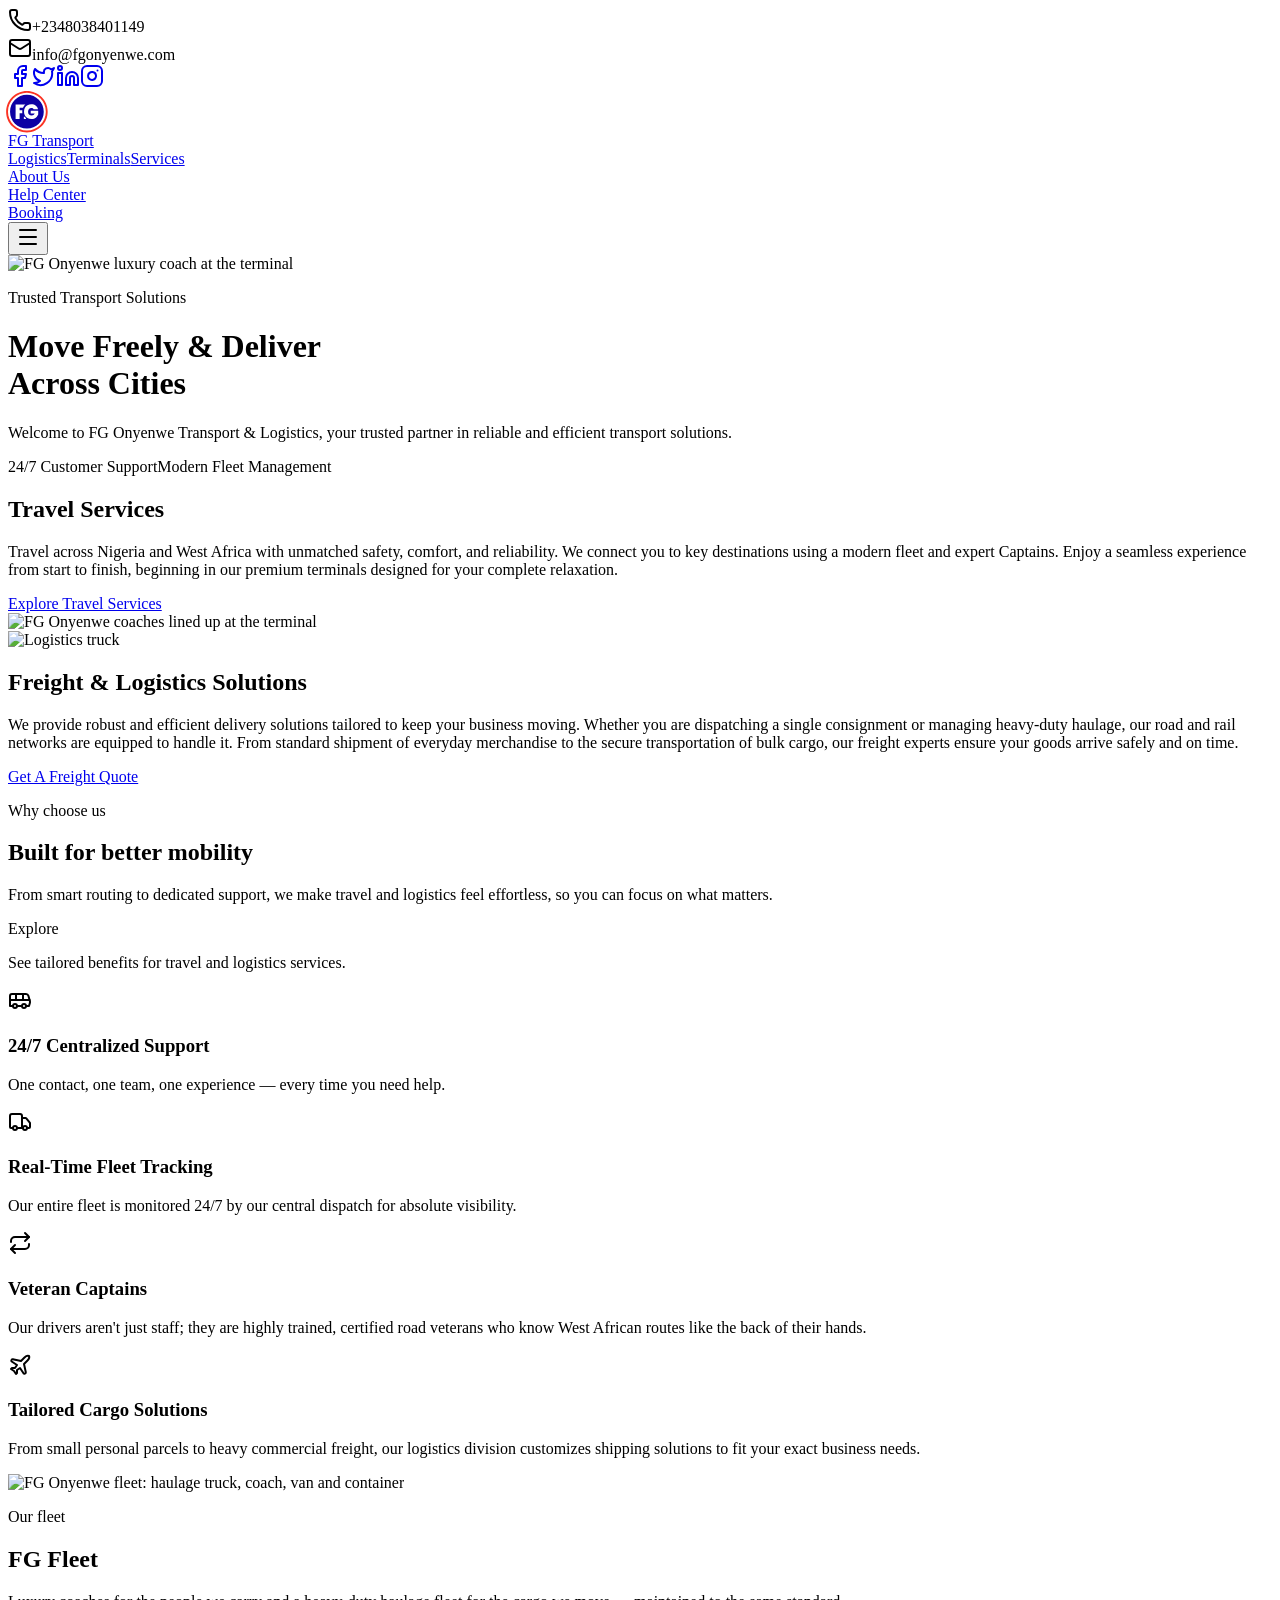
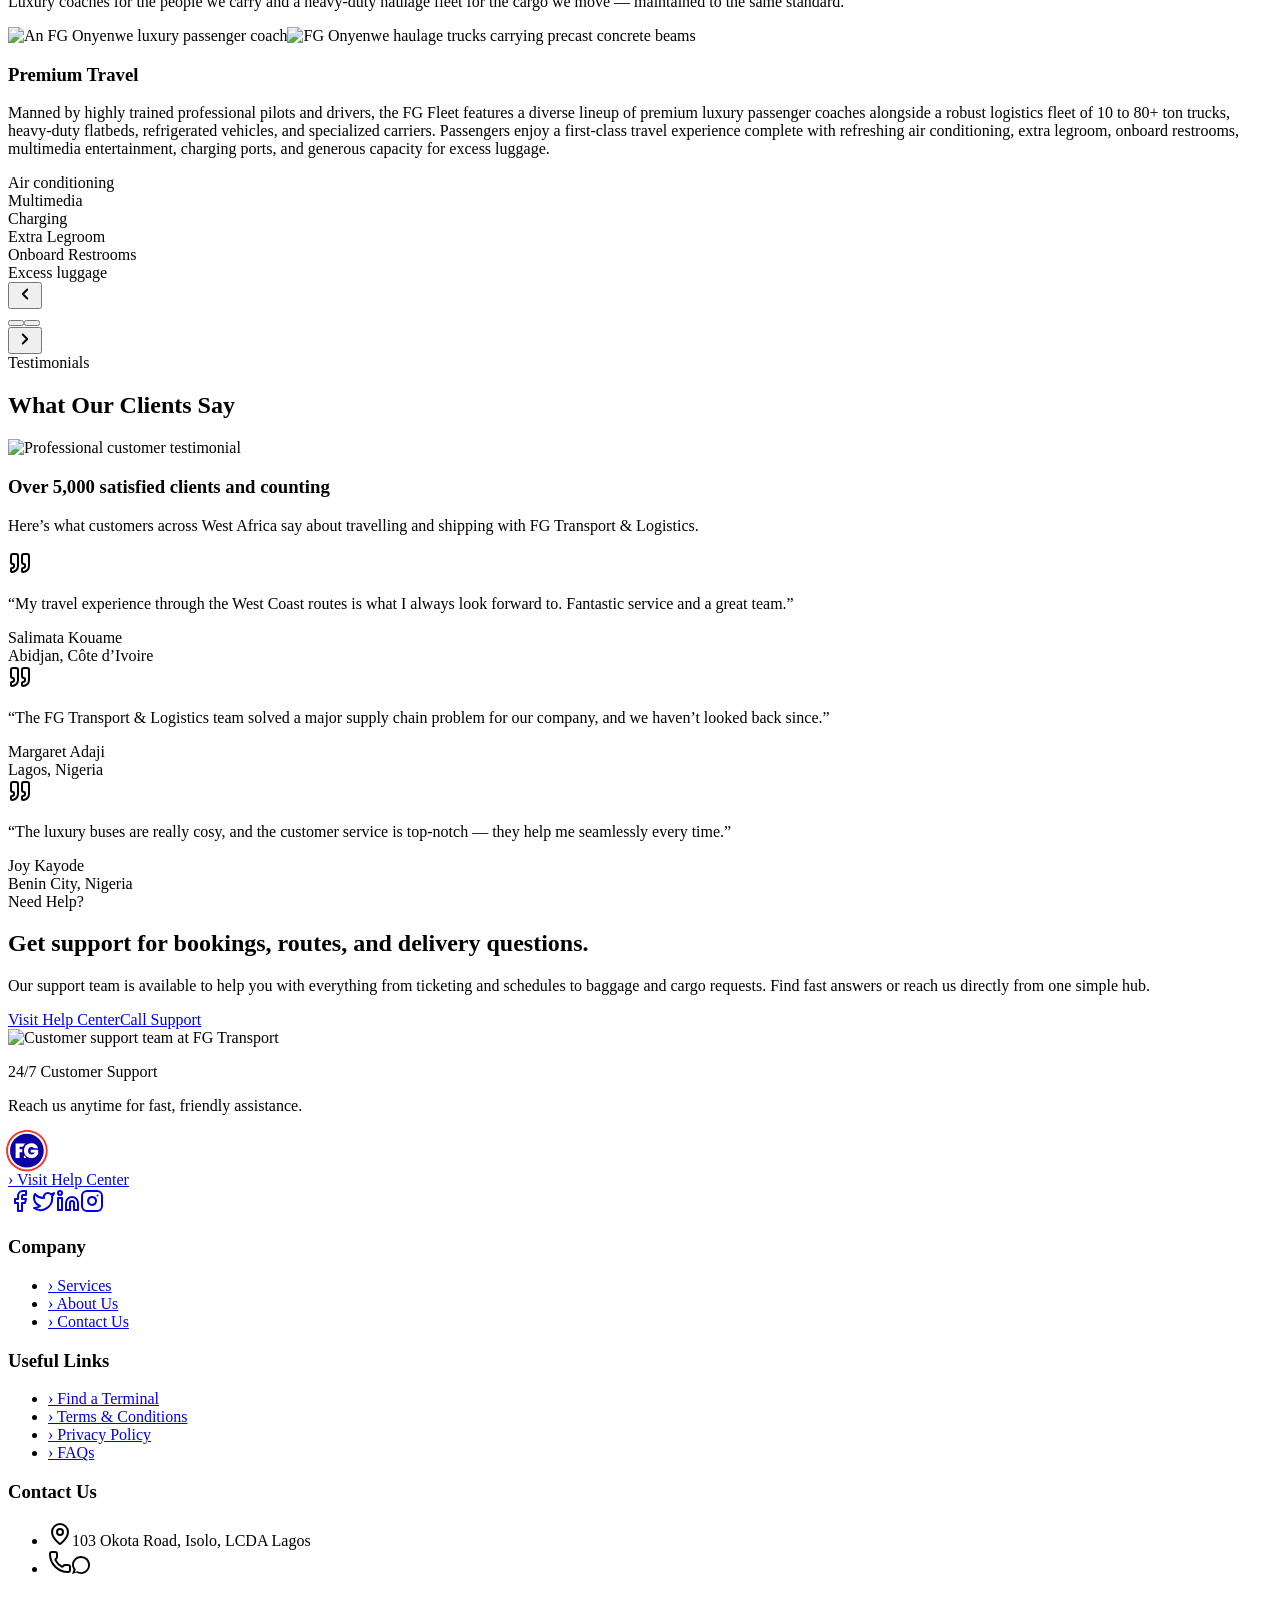
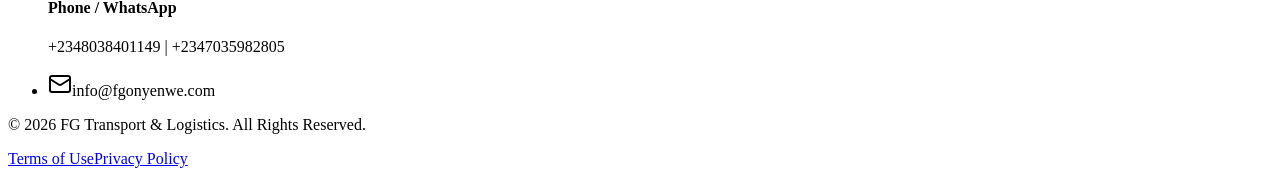
==== index.html @ 017f6985 "Add files via upload" ====
<!doctype html>
<html lang="en">
<head>
<meta charset="utf-8">
<meta name="viewport" content="width=device-width, initial-scale=1">
<title>FG Onyenwe Transport &amp; Logistics</title>
<meta name="description" content="Reliable passenger travel and freight logistics across Nigeria and West Africa.">
<link rel="canonical" href="https://fgtransport.ng/">
<link rel="icon" type="image/svg+xml" href="fg-transport-logo.svg">

<meta property="og:type" content="website">
<meta property="og:site_name" content="FG Onyenwe Transport &amp; Logistics">
<meta property="og:title" content="FG Onyenwe Transport &amp; Logistics">
<meta property="og:description" content="Reliable passenger travel and freight logistics across Nigeria and West Africa.">
<meta property="og:url" content="https://fgtransport.ng/">
<meta property="og:image" content="https://fgtransport.ng/assets/fg-coach-hero.webp">
<meta name="twitter:card" content="summary_large_image">
<meta name="twitter:title" content="FG Onyenwe Transport &amp; Logistics">
<meta name="twitter:description" content="Reliable passenger travel and freight logistics across Nigeria and West Africa.">
<meta name="twitter:image" content="https://fgtransport.ng/assets/fg-coach-hero.webp">

<link rel="stylesheet" href="css/styles.css">
<link rel="stylesheet" href="css/site.css">
</head>
<body class="min-h-screen bg-white font-sans text-[#1a1a1a]">
<header class="sticky top-0 z-50"><div class="bg-black/60 backdrop-blur-sm text-white/75 py-2 text-xs border-b border-white/10 hidden md:block"><div class="container mx-auto px-4 flex justify-between items-center"><div class="flex items-center space-x-6"><div class="flex items-center space-x-2 hover:text-white transition-colors cursor-pointer"><svg xmlns="http://www.w3.org/2000/svg" width="24" height="24" viewBox="0 0 24 24" fill="none" stroke="currentColor" stroke-width="2" stroke-linecap="round" stroke-linejoin="round" class="text-[#E84C30]" aria-hidden="true"><path d="M13.832 16.568a1 1 0 0 0 1.213-.303l.355-.465A2 2 0 0 1 17 15h3a2 2 0 0 1 2 2v3a2 2 0 0 1-2 2A18 18 0 0 1 2 4a2 2 0 0 1 2-2h3a2 2 0 0 1 2 2v3a2 2 0 0 1-.8 1.6l-.468.351a1 1 0 0 0-.292 1.233 14 14 0 0 0 6.392 6.384" /></svg><span>+2348038401149</span></div><div class="flex items-center space-x-2 hover:text-white transition-colors cursor-pointer"><svg xmlns="http://www.w3.org/2000/svg" width="24" height="24" viewBox="0 0 24 24" fill="none" stroke="currentColor" stroke-width="2" stroke-linecap="round" stroke-linejoin="round" class="text-[#E84C30]" aria-hidden="true"><path d="m22 7-8.991 5.727a2 2 0 0 1-2.009 0L2 7" /><rect x="2" y="4" width="20" height="16" rx="2" /></svg><span>info@fgonyenwe.com</span></div></div><div class="flex items-center space-x-4"><a href="#" class="hover:text-white transition-colors"><svg xmlns="http://www.w3.org/2000/svg" width="24" height="24" viewBox="0 0 24 24" fill="none" stroke="currentColor" stroke-width="2" stroke-linecap="round" stroke-linejoin="round" aria-hidden="true"><path d="M18 2h-3a5 5 0 0 0-5 5v3H7v4h3v8h4v-8h3l1-4h-4V7a1 1 0 0 1 1-1h3z" /></svg></a><a href="#" class="hover:text-white transition-colors"><svg xmlns="http://www.w3.org/2000/svg" width="24" height="24" viewBox="0 0 24 24" fill="none" stroke="currentColor" stroke-width="2" stroke-linecap="round" stroke-linejoin="round" aria-hidden="true"><path d="M22 4s-.7 2.1-2 3.4c1.6 10-9.4 17.3-18 11.6 2.2.1 4.4-.6 6-2C3 15.5.5 9.6 3 5c2.2 2.6 5.6 4.1 9 4-.9-4.2 4-6.6 7-3.8 1.1 0 3-1.2 3-1.2z" /></svg></a><a href="#" class="hover:text-white transition-colors"><svg xmlns="http://www.w3.org/2000/svg" width="24" height="24" viewBox="0 0 24 24" fill="none" stroke="currentColor" stroke-width="2" stroke-linecap="round" stroke-linejoin="round" aria-hidden="true"><path d="M16 8a6 6 0 0 1 6 6v7h-4v-7a2 2 0 0 0-2-2 2 2 0 0 0-2 2v7h-4v-7a6 6 0 0 1 6-6z" /><rect width="4" height="12" x="2" y="9" /><circle cx="4" cy="4" r="2" /></svg></a><a href="#" class="hover:text-white transition-colors"><svg xmlns="http://www.w3.org/2000/svg" width="24" height="24" viewBox="0 0 24 24" fill="none" stroke="currentColor" stroke-width="2" stroke-linecap="round" stroke-linejoin="round" aria-hidden="true"><rect width="20" height="20" x="2" y="2" rx="5" ry="5" /><path d="M16 11.37A4 4 0 1 1 12.63 8 4 4 0 0 1 16 11.37z" /><line x1="17.5" x2="17.51" y1="6.5" y2="6.5" /></svg></a></div></div></div><div class="bg-black/70 backdrop-blur-sm text-white/90 py-3 shadow-sm"><div class="container mx-auto px-4 flex justify-between items-center"><a href="index.html" class="flex items-center space-x-2"><div class="p-1 rounded-lg"><svg xmlns="http://www.w3.org/2000/svg" xml:space="preserve" width="40" height="40" version="1.1" style="display:block;overflow:visible;shape-rendering:geometricPrecision;text-rendering:geometricPrecision;fill-rule:evenodd;clip-rule:evenodd" viewBox="280 120 450 650" xmlns:xlink="http://www.w3.org/1999/xlink"><defs><style>
          .fil0 { fill: transparent }
          .fil1 { fill: #0D00A4; fill-rule: nonzero }
          .fil2 { fill: #FB3323; fill-rule: nonzero }
          .fil3 { fill: #0D00A4 }
          .fil4 { fill: #FEFEFE }
          .fil5 { fill: #FEFEFE; fill-rule: nonzero }
        </style></defs><g id="Layer_x0020_1"><g><path class="fil3" d="M487.17 165.83c151.3,0 273.95,122.65 273.95,273.95 0,151.3 -122.65,273.95 -273.95,273.95 -151.3,0 -273.95,-122.65 -273.95,-273.95 0,-151.3 122.65,-273.95 273.95,-273.95z" /><path class="fil2" d="M487.17 102.16c93.23,0 177.64,37.79 238.74,98.89 61.1,61.1 98.89,145.51 98.89,238.74 0,93.23 -37.79,177.64 -98.89,238.74 -61.1,61.1 -145.51,98.89 -238.74,98.89 -93.23,0 -177.64,-37.79 -238.74,-98.89 -61.1,-61.1 -98.89,-145.51 -98.89,-238.74 0,-93.23 37.79,-177.64 98.89,-238.74 61.1,-61.1 145.51,-98.89 238.74,-98.89zm217.45 120.17c-55.65,-55.65 -132.53,-90.07 -217.45,-90.07 -84.92,0 -161.8,34.42 -217.45,90.07 -55.65,55.65 -90.07,132.53 -90.07,217.45 0,84.92 34.42,161.8 90.07,217.45 55.65,55.65 132.53,90.07 217.45,90.07 84.92,0 161.8,-34.42 217.45,-90.07 55.65,-55.65 90.07,-132.53 90.07,-217.45 0,-84.92 -34.42,-161.8 -90.07,-217.45z" /><g><path class="fil4" d="M462.61 322.81l0 1.76c-13.24,10.9 -24.18,24.18 -32.63,39.66 -1.88,3.45 -3.61,6.95 -5.18,10.49l-56.03 0 0 41.26 44.48 0c-1.05,7.77 -1.56,15.66 -1.56,23.63 0,8.76 0.6,17.43 1.86,25.96l-44.78 0 0 91.85 -65.23 0 0 -234.61 159.07 0z" /><path class="fil5" d="M597.91 400.01c-3.77,-6.21 -8.93,-10.98 -15.47,-14.31 -6.54,-3.33 -14.25,-4.99 -23.13,-4.99 -16.42,0 -29.34,5.32 -38.77,15.97 -9.43,10.65 -14.14,24.96 -14.14,42.93 0,20.19 5.05,35.55 15.14,46.09 10.09,10.54 24.79,15.81 44.09,15.81 22.85,0 39.16,-10.32 48.92,-30.95l-65.56 0 0 -46.92 121.8 0 0 63.23c-5.1,12.42 -12.59,24.07 -22.46,34.94 -9.87,10.87 -22.35,19.8 -37.44,26.79 -15.09,6.99 -32.28,10.48 -51.58,10.48 -23.52,0 -44.32,-5.05 -62.4,-15.14 -18.08,-10.09 -32.06,-24.18 -41.93,-42.26 -9.87,-18.08 -14.81,-38.77 -14.81,-62.06 0,-23.07 4.94,-43.65 14.81,-61.73 9.87,-18.08 23.79,-32.17 41.76,-42.26 17.97,-10.09 38.71,-15.14 62.23,-15.14 29.51,0 53.91,7.1 73.21,21.3 19.3,14.2 31.28,33.61 35.94,58.24l-70.22 0z" /><path class="fil4" d="M441.63 522.32l9.66 0c6.12,8.37 13.22,15.8 21.26,22.28l0 8.64c0,2.3 -1.88,4.18 -4.18,4.18l-26.74 0c-2.3,0 -4.18,-1.88 -4.18,-4.18l0 -26.74c0,-2.3 1.88,-4.18 4.18,-4.18z" /></g></g></g></svg></div><span class="sr-only">FG Transport</span></a><nav class="hidden lg:flex items-center space-x-8 font-bold text-sm uppercase"><a href="deliver-easily.html" class="text-white/80 hover:text-white transition-colors">Logistics</a><a href="terminals.html" class="text-white/80 hover:text-white transition-colors">Terminals</a><a href="services.html" class="text-white/80 hover:text-white transition-colors">Services</a><div class="relative group"><a href="about.html" class="text-white/80 hover:text-white transition-colors">About Us</a></div><a href="help-center.html" class="text-white/80 hover:text-white transition-colors">Help Center</a></nav><div class="hidden lg:block"><a href="booking.html" class="inline-flex items-center justify-center gap-2 whitespace-nowrap rounded-md text-sm font-medium transition-all disabled:pointer-events-none disabled:opacity-50 [&amp;_svg]:pointer-events-none [&amp;_svg:not([class*='size-'])]:size-4 shrink-0 [&amp;_svg]:shrink-0 outline-none focus-visible:border-ring focus-visible:ring-ring/50 focus-visible:ring-[3px] aria-invalid:ring-destructive/20 aria-invalid:border-destructive bg-primary text-primary-foreground hover:bg-primary/90 h-8 rounded-md gap-1.5 px-3 has-[&gt;svg]:px-2.5 bg-gradient-to-r from-[#FB3323] to-[#E84C30] hover:opacity-90 cursor-pointer uppercase font-bold shadow-md" data-slot="button">Booking</a></div><button class="lg:hidden text-white"><svg xmlns="http://www.w3.org/2000/svg" width="24" height="24" viewBox="0 0 24 24" fill="none" stroke="currentColor" stroke-width="2" stroke-linecap="round" stroke-linejoin="round" aria-hidden="true"><path d="M4 5h16" /><path d="M4 12h16" /><path d="M4 19h16" /></svg></button></div></div><div class="lg:hidden bg-black/75 backdrop-blur absolute w-full border-t border-white/10" hidden><nav class="flex flex-col p-4 space-y-4 font-bold uppercase text-sm"><a href="deliver-easily.html" class="text-white/80 hover:text-white">Logistics</a><a href="terminals.html" class="text-white/80 hover:text-white">Terminals</a><a href="services.html" class="text-white/80 hover:text-white">Services</a><a href="about.html" class="text-white/80 hover:text-white">About Us</a><a href="help-center.html" class="text-white/80 hover:text-white">Help Center</a><a href="booking.html" class="inline-flex items-center justify-center gap-2 whitespace-nowrap rounded-md text-sm font-medium transition-all disabled:pointer-events-none disabled:opacity-50 [&amp;_svg]:pointer-events-none [&amp;_svg:not([class*='size-'])]:size-4 shrink-0 [&amp;_svg]:shrink-0 outline-none focus-visible:border-ring focus-visible:ring-ring/50 focus-visible:ring-[3px] aria-invalid:ring-destructive/20 aria-invalid:border-destructive bg-primary text-primary-foreground hover:bg-primary/90 h-8 rounded-md gap-1.5 px-3 has-[&gt;svg]:px-2.5 w-full bg-gradient-to-r from-[#FB3323] to-[#E84C30] hover:opacity-90 uppercase font-bold shadow-md" data-slot="button">Booking</a></nav></div></header>
<div class="min-h-screen bg-white font-sans text-[#1a1a1a]"><main><div class="relative w-full bg-slate-900 mb-16 overflow-hidden"><div class="absolute inset-0 z-0"><img src="assets/fg-coach-hero.webp" alt="FG Onyenwe luxury coach at the terminal" width="1920" height="1438" fetchpriority="high" class="w-full h-full object-cover opacity-60"><div class="absolute inset-0 bg-gradient-to-r from-black/85 via-black/50 to-transparent"></div></div><div class="container mx-auto px-4 relative z-10 pt-24 pb-20 md:pt-32 md:pb-28 lg:pt-40 lg:pb-32"><div class="max-w-4xl"><p class="inline-block rounded-full bg-[#E84C30]/20 px-4 py-2 text-xs font-bold uppercase tracking-wider text-[#E84C30]">Trusted Transport Solutions</p><h1 class="mt-8 text-5xl font-bold tracking-tight text-white sm:text-6xl md:text-7xl leading-tight">Move Freely &amp; Deliver <br> Across Cities</h1><p class="mt-8 max-w-3xl text-lg text-white/85 sm:text-xl leading-relaxed">Welcome to FG Onyenwe Transport &amp; Logistics, your trusted partner in reliable and efficient transport solutions.</p><div class="mt-10 flex flex-wrap gap-4"><span class="inline-flex items-center rounded-full bg-white/10 px-5 py-3 text-sm font-semibold text-white backdrop-blur-sm border border-white/20"><span class="w-2.5 h-2.5 mr-3 rounded-full bg-[#E84C30]"></span>24/7 Customer Support</span><span class="inline-flex items-center rounded-full bg-white/10 px-5 py-3 text-sm font-semibold text-white backdrop-blur-sm border border-white/20"><span class="w-2.5 h-2.5 mr-3 rounded-full bg-[#E84C30]"></span>Modern Fleet Management</span></div></div></div></div><div class="space-y-12 px-4 pb-4"><section class="bg-gradient-to-br from-[#FDF2F0] to-[#FCF5F3] py-16 sm:py-24 mx-auto max-w-7xl rounded-3xl shadow-lg hover:shadow-xl transition-shadow"><div class="container mx-auto px-8"><div class="grid items-stretch gap-12 lg:grid-cols-2"><div class="flex flex-col justify-between h-full"><div class="space-y-6"><h2 class="sm:text-4xl font-bold tracking-tight text-slate-900 leading-tight">Travel Services</h2><p class="max-w-2xl text-base sm:text-lg leading-relaxed text-slate-700">Travel across Nigeria and West Africa with unmatched safety, comfort, and reliability. We connect you to key destinations using a modern fleet and expert Captains. Enjoy a seamless experience from start to finish, beginning in our premium terminals designed for your complete relaxation.</p></div><div class="mt-8"><a href="booking.html" class="inline-flex items-center justify-center gap-2 whitespace-nowrap rounded-md text-sm font-medium transition-all disabled:pointer-events-none disabled:opacity-50 [&amp;_svg]:pointer-events-none [&amp;_svg:not([class*='size-'])]:size-4 shrink-0 [&amp;_svg]:shrink-0 outline-none focus-visible:border-ring focus-visible:ring-ring/50 focus-visible:ring-[3px] aria-invalid:ring-destructive/20 aria-invalid:border-destructive bg-primary text-primary-foreground hover:bg-primary/90 h-9 px-4 py-2 has-[&gt;svg]:px-3 w-full text-center bg-gradient-to-r from-[#FB3323] to-[#E84C30] hover:opacity-90 cursor-pointer py-3 text-base font-semibold" data-slot="button">Explore Travel Services</a></div></div><div class="relative overflow-hidden rounded-3xl shadow-lg"><img src="assets/fg-travel-img.webp" alt="FG Onyenwe coaches lined up at the terminal" class="h-[360px] w-full object-cover hover:scale-105 transition-transform duration-300"><div class="absolute inset-0 bg-gradient-to-t from-black/40 via-transparent to-transparent"></div></div></div></div></section><section class="bg-gradient-to-br from-[#E9FAFF] to-[#F0FCFF] py-16 sm:py-24 mx-auto max-w-7xl rounded-3xl shadow-lg hover:shadow-xl transition-shadow"><div class="container mx-auto px-8"><div class="grid items-stretch gap-12 lg:grid-cols-2"><div class="order-2 lg:order-1"><div class="relative overflow-hidden rounded-3xl shadow-lg"><img src="assets/fg-truck-ClsqPRhP.webp" alt="Logistics truck" class="h-[360px] w-full object-cover hover:scale-105 transition-transform duration-300"><div class="absolute inset-0 bg-gradient-to-t from-black/30 via-transparent to-transparent"></div></div></div><div class="order-1 lg:order-2 flex flex-col justify-between h-full"><div><h2 class="sm:text-4xl font-bold tracking-tight text-slate-900 leading-tight">Freight &amp; Logistics Solutions</h2><p class="mt-6 max-w-2xl text-base sm:text-lg leading-relaxed text-slate-700">We provide robust and efficient delivery solutions tailored to keep your business moving. Whether you are dispatching a single consignment or managing heavy-duty haulage, our road and rail networks are equipped to handle it. From standard shipment of everyday merchandise to the secure transportation of bulk cargo, our freight experts ensure your goods arrive safely and on time.</p></div><div class="mt-8"><a href="deliver-easily.html" class="inline-flex items-center justify-center gap-2 whitespace-nowrap rounded-md text-sm font-medium transition-all disabled:pointer-events-none disabled:opacity-50 [&amp;_svg]:pointer-events-none [&amp;_svg:not([class*='size-'])]:size-4 shrink-0 [&amp;_svg]:shrink-0 outline-none focus-visible:border-ring focus-visible:ring-ring/50 focus-visible:ring-[3px] aria-invalid:ring-destructive/20 aria-invalid:border-destructive bg-primary text-primary-foreground hover:bg-primary/90 h-9 px-4 py-2 has-[&gt;svg]:px-3 w-full text-center py-3 text-base font-semibold" data-slot="button">Get A Freight Quote</a></div></div></div></div></section></div><section class="bg-white py-16 sm:py-24"><div class="container mx-auto px-4 max-w-7xl"><div class="overflow-hidden p-8 sm:p-10"><div class="text-center"><p class="text-sm font-bold uppercase tracking-widest text-[#E84C30]">Why choose us</p><h2 class="mt-6 text-4xl sm:text-5xl font-bold text-slate-900 leading-tight">Built for better mobility</h2><p class="mt-6 mx-auto max-w-2xl text-base sm:text-lg leading-relaxed text-slate-600">From smart routing to dedicated support, we make travel and logistics feel effortless, so you can focus on what matters.</p></div><div class="mt-20 grid gap-12 lg:grid-cols-2"><div class="space-y-8"><div class="space-y-2"><p class="text-sm font-bold uppercase tracking-widest text-[#E84C30]">Explore</p><p class="text-sm text-slate-500">See tailored benefits for travel and logistics services.</p></div><div class="grid gap-8 sm:grid-cols-2"><div class="rounded-3xl border border-slate-200/50 bg-white p-8 shadow-sm hover:shadow-lg transition-all duration-300"><div class="flex h-16 w-16 items-center justify-center rounded-2xl bg-gradient-to-br from-[#E84C30]/15 to-[#E84C30]/5 text-[#E84C30]"><svg xmlns="http://www.w3.org/2000/svg" width="24" height="24" viewBox="0 0 24 24" fill="none" stroke="currentColor" stroke-width="2" stroke-linecap="round" stroke-linejoin="round" class="h-7 w-7" aria-hidden="true"><path d="M8 6v6" /><path d="M15 6v6" /><path d="M2 12h19.6" /><path d="M18 18h3s.5-1.7.8-2.8c.1-.4.2-.8.2-1.2 0-.4-.1-.8-.2-1.2l-1.4-5C20.1 6.8 19.1 6 18 6H4a2 2 0 0 0-2 2v10h3" /><circle cx="7" cy="18" r="2" /><path d="M9 18h5" /><circle cx="16" cy="18" r="2" /></svg></div><h3 class="mt-6 text-lg font-semibold text-slate-900 leading-snug">24/7 Centralized Support</h3><p class="mt-3 text-sm leading-relaxed text-slate-600">One contact, one team, one experience — every time you need help.</p></div><div class="rounded-3xl border border-slate-200/50 bg-white p-8 shadow-sm hover:shadow-lg transition-all duration-300"><div class="flex h-16 w-16 items-center justify-center rounded-2xl bg-gradient-to-br from-[#E84C30]/15 to-[#E84C30]/5 text-[#E84C30]"><svg xmlns="http://www.w3.org/2000/svg" width="24" height="24" viewBox="0 0 24 24" fill="none" stroke="currentColor" stroke-width="2" stroke-linecap="round" stroke-linejoin="round" class="h-7 w-7" aria-hidden="true"><path d="M14 18V6a2 2 0 0 0-2-2H4a2 2 0 0 0-2 2v11a1 1 0 0 0 1 1h2" /><path d="M15 18H9" /><path d="M19 18h2a1 1 0 0 0 1-1v-3.65a1 1 0 0 0-.22-.624l-3.48-4.35A1 1 0 0 0 17.52 8H14" /><circle cx="17" cy="18" r="2" /><circle cx="7" cy="18" r="2" /></svg></div><h3 class="mt-6 text-lg font-semibold text-slate-900 leading-snug">Real-Time Fleet Tracking</h3><p class="mt-3 text-sm leading-relaxed text-slate-600">Our entire fleet is monitored 24/7 by our central dispatch for absolute visibility.</p></div><div class="rounded-3xl border border-slate-200/50 bg-white p-8 shadow-sm hover:shadow-lg transition-all duration-300"><div class="flex h-16 w-16 items-center justify-center rounded-2xl bg-gradient-to-br from-[#E84C30]/15 to-[#E84C30]/5 text-[#E84C30]"><svg xmlns="http://www.w3.org/2000/svg" width="24" height="24" viewBox="0 0 24 24" fill="none" stroke="currentColor" stroke-width="2" stroke-linecap="round" stroke-linejoin="round" class="h-7 w-7" aria-hidden="true"><path d="m17 2 4 4-4 4" /><path d="M3 11v-1a4 4 0 0 1 4-4h14" /><path d="m7 22-4-4 4-4" /><path d="M21 13v1a4 4 0 0 1-4 4H3" /></svg></div><h3 class="mt-6 text-lg font-semibold text-slate-900 leading-snug">Veteran Captains</h3><p class="mt-3 text-sm leading-relaxed text-slate-600">Our drivers aren't just staff; they are highly trained, certified road veterans who know West African routes like the back of their hands.</p></div><div class="rounded-3xl border border-slate-200/50 bg-white p-8 shadow-sm hover:shadow-lg transition-all duration-300"><div class="flex h-16 w-16 items-center justify-center rounded-2xl bg-gradient-to-br from-[#E84C30]/15 to-[#E84C30]/5 text-[#E84C30]"><svg xmlns="http://www.w3.org/2000/svg" width="24" height="24" viewBox="0 0 24 24" fill="none" stroke="currentColor" stroke-width="2" stroke-linecap="round" stroke-linejoin="round" class="h-7 w-7" aria-hidden="true"><path d="M17.8 19.2 16 11l3.5-3.5C21 6 21.5 4 21 3c-1-.5-3 0-4.5 1.5L13 8 4.8 6.2c-.5-.1-.9.1-1.1.5l-.3.5c-.2.5-.1 1 .3 1.3L9 12l-2 3H4l-1 1 3 2 2 3 1-1v-3l3-2 3.5 5.3c.3.4.8.5 1.3.3l.5-.2c.4-.3.6-.7.5-1.2z" /></svg></div><h3 class="mt-6 text-lg font-semibold text-slate-900 leading-snug">Tailored Cargo Solutions</h3><p class="mt-3 text-sm leading-relaxed text-slate-600">From small personal parcels to heavy commercial freight, our logistics division customizes shipping solutions to fit your exact business needs.</p></div></div></div><div class="relative flex items-center justify-center rounded-3xl fg-wcu-wrap"><img src="assets/fg-fleet-lineup.webp" width="1600" height="679" loading="lazy" alt="FG Onyenwe fleet: haulage truck, coach, van and container" class="fg-wcu-img"></div></div></div></div></section><section id="bus-carousel" class="bg-gradient-to-b from-slate-50 to-white py-16 sm:py-24" data-component="fleet"><div class="container mx-auto px-4 max-w-7xl"><div class="mb-16 text-center"><p class="text-sm font-bold uppercase tracking-widest text-[#E84C30]">Our fleet</p><h2 class="mt-6 text-4xl sm:text-5xl font-bold tracking-tight text-slate-900 leading-tight">FG Fleet</h2><p class="mt-6 mx-auto max-w-2xl text-base sm:text-lg leading-relaxed text-slate-600">Luxury coaches for the people we carry and a heavy-duty haulage fleet for the cargo we move &mdash; maintained to the same standard.</p></div><div class="grid items-center gap-12 lg:gap-16 lg:grid-cols-2"><div data-fleet-frame class="fg-fleet-frame rounded-3xl overflow-hidden shadow-lg border border-slate-200/30 hover:shadow-xl transition-shadow duration-300"><img src="assets/fg-fleet-travel.webp" width="1080" height="608" alt="An FG Onyenwe luxury passenger coach" data-active><img src="assets/fg-fleet-logistics.webp" width="1400" height="788" alt="FG Onyenwe haulage trucks carrying precast concrete beams" loading="lazy"></div><div class="flex flex-col justify-center"><h3 class="text-3xl sm:text-4xl font-bold text-slate-900 leading-tight mb-8 transition-all duration-500">Premium Travel</h3><p class="max-w-xl text-base sm:text-lg text-slate-600 leading-relaxed mb-6 transition-all duration-500 min-h-24">Manned by highly trained professional pilots and drivers, the FG Fleet features a diverse lineup of premium luxury passenger coaches alongside a robust logistics fleet of 10 to 80+ ton trucks, heavy-duty flatbeds, refrigerated vehicles, and specialized carriers. Passengers enjoy a first-class travel experience complete with refreshing air conditioning, extra legroom, onboard restrooms, multimedia entertainment, charging ports, and generous capacity for excess luggage.</p><div class="mt-12 flex flex-wrap items-center gap-4 border-t border-slate-200/30 pt-8 text-sm font-semibold text-slate-900 transition-all duration-500"><div class="flex items-center gap-4"><span>Air conditioning</span><span class="h-5 w-px bg-slate-200"></span></div><div class="flex items-center gap-4"><span>Multimedia</span><span class="h-5 w-px bg-slate-200"></span></div><div class="flex items-center gap-4"><span>Charging</span><span class="h-5 w-px bg-slate-200"></span></div><div class="flex items-center gap-4"><span>Extra Legroom</span><span class="h-5 w-px bg-slate-200"></span></div><div class="flex items-center gap-4"><span>Onboard Restrooms</span><span class="h-5 w-px bg-slate-200"></span></div><div class="flex items-center gap-4"><span>Excess luggage</span><span class="h-5 w-px bg-slate-200"></span></div></div><div class="mt-8 flex items-center gap-4"><button type="button" data-fleet-prev class="fg-fleet-arrow" aria-label="Previous slide"><svg width="18" height="18" viewBox="0 0 24 24" fill="none" stroke="currentColor" stroke-width="2.5" stroke-linecap="round" stroke-linejoin="round" aria-hidden="true"><path d="M15 18 9 12l6-6"/></svg></button><div data-fleet-dots class="flex gap-2"><button class="h-2 rounded-full transition-all duration-300 bg-slate-300 w-2" aria-label="Go to slide 1"></button><button class="h-2 rounded-full transition-all duration-300 bg-slate-300 w-2" aria-label="Go to slide 2"></button></div><button type="button" data-fleet-next class="fg-fleet-arrow" aria-label="Next slide"><svg width="18" height="18" viewBox="0 0 24 24" fill="none" stroke="currentColor" stroke-width="2.5" stroke-linecap="round" stroke-linejoin="round" aria-hidden="true"><path d="m9 18 6-6-6-6"/></svg></button></div></div></div></div></section><section class="py-16 sm:py-24 bg-gradient-to-b from-slate-50 to-white"><div class="container mx-auto px-4 max-w-7xl"><div class="flex flex-col mb-12"><span class="text-sm font-bold uppercase tracking-widest mb-2 text-[#E84C30]">Testimonials</span><h2 class="text-3xl md:text-4xl font-extrabold uppercase tracking-tight">What Our Clients Say</h2><div class="w-16 h-1 bg-[#E84C30] mt-4"></div></div><div class="grid grid-cols-1 lg:grid-cols-12 gap-12 items-stretch mt-16"><div class="lg:col-span-5"><div class="relative h-72 sm:h-96 lg:h-full min-h-[24rem] overflow-hidden rounded-3xl bg-slate-200 shadow-lg border border-slate-200/50"><img src="assets/testimonial-CJNZoEOC.webp" alt="Professional customer testimonial" class="absolute inset-0 h-full w-full object-cover object-[50%_22%] opacity-100 hover:scale-105 transition-transform duration-500"><div class="absolute inset-0 bg-gradient-to-tr from-slate-950/18 via-slate-950/8 to-transparent"></div><div class="absolute inset-0 ring-1 ring-black/5 rounded-3xl"></div></div></div><div class="lg:col-span-7"><div class="rounded-3xl bg-white/70 border border-slate-200/50 p-10 sm:p-12 shadow-sm hover:shadow-md transition-shadow duration-300"><h3 class="text-3xl sm:text-4xl font-bold text-slate-900 leading-tight">Over 5,000 satisfied clients and counting</h3><p class="mt-4 text-slate-600 leading-relaxed max-w-2xl text-base sm:text-lg">Here’s what customers across West Africa say about travelling and shipping with FG Transport &amp; Logistics.</p></div><div class="grid grid-cols-1 md:grid-cols-3 gap-7 mt-10"><div class="bg-white border border-slate-200/50 rounded-3xl p-8 shadow-sm hover:shadow-lg transition-all duration-300 relative"><svg xmlns="http://www.w3.org/2000/svg" width="24" height="24" viewBox="0 0 24 24" fill="none" stroke="currentColor" stroke-width="2" stroke-linecap="round" stroke-linejoin="round" class="text-[#E84C30] absolute top-6 left-6" aria-hidden="true"><path d="M16 3a2 2 0 0 0-2 2v6a2 2 0 0 0 2 2 1 1 0 0 1 1 1v1a2 2 0 0 1-2 2 1 1 0 0 0-1 1v2a1 1 0 0 0 1 1 6 6 0 0 0 6-6V5a2 2 0 0 0-2-2z" /><path d="M5 3a2 2 0 0 0-2 2v6a2 2 0 0 0 2 2 1 1 0 0 1 1 1v1a2 2 0 0 1-2 2 1 1 0 0 0-1 1v2a1 1 0 0 0 1 1 6 6 0 0 0 6-6V5a2 2 0 0 0-2-2z" /></svg><p class="text-slate-700 italic leading-relaxed mt-10 text-sm sm:text-base">“My travel experience through the West Coast routes is what I always look forward to. Fantastic service and a great team.”</p><div class="mt-7 pt-6 border-t border-slate-100"><div class="font-bold text-slate-900">Salimata Kouame</div><div class="text-sm text-slate-500 mt-1">Abidjan, Côte d’Ivoire</div></div></div><div class="bg-white border border-slate-200/50 rounded-3xl p-8 shadow-sm hover:shadow-lg transition-all duration-300 relative"><svg xmlns="http://www.w3.org/2000/svg" width="24" height="24" viewBox="0 0 24 24" fill="none" stroke="currentColor" stroke-width="2" stroke-linecap="round" stroke-linejoin="round" class="text-[#E84C30] absolute top-6 left-6" aria-hidden="true"><path d="M16 3a2 2 0 0 0-2 2v6a2 2 0 0 0 2 2 1 1 0 0 1 1 1v1a2 2 0 0 1-2 2 1 1 0 0 0-1 1v2a1 1 0 0 0 1 1 6 6 0 0 0 6-6V5a2 2 0 0 0-2-2z" /><path d="M5 3a2 2 0 0 0-2 2v6a2 2 0 0 0 2 2 1 1 0 0 1 1 1v1a2 2 0 0 1-2 2 1 1 0 0 0-1 1v2a1 1 0 0 0 1 1 6 6 0 0 0 6-6V5a2 2 0 0 0-2-2z" /></svg><p class="text-slate-700 italic leading-relaxed mt-10 text-sm sm:text-base">“The FG Transport &amp; Logistics team solved a major supply chain problem for our company, and we haven’t looked back since.”</p><div class="mt-7 pt-6 border-t border-slate-100"><div class="font-bold text-slate-900">Margaret Adaji</div><div class="text-sm text-slate-500 mt-1">Lagos, Nigeria</div></div></div><div class="bg-white border border-slate-200/50 rounded-3xl p-8 shadow-sm hover:shadow-lg transition-all duration-300 relative"><svg xmlns="http://www.w3.org/2000/svg" width="24" height="24" viewBox="0 0 24 24" fill="none" stroke="currentColor" stroke-width="2" stroke-linecap="round" stroke-linejoin="round" class="text-[#E84C30] absolute top-6 left-6" aria-hidden="true"><path d="M16 3a2 2 0 0 0-2 2v6a2 2 0 0 0 2 2 1 1 0 0 1 1 1v1a2 2 0 0 1-2 2 1 1 0 0 0-1 1v2a1 1 0 0 0 1 1 6 6 0 0 0 6-6V5a2 2 0 0 0-2-2z" /><path d="M5 3a2 2 0 0 0-2 2v6a2 2 0 0 0 2 2 1 1 0 0 1 1 1v1a2 2 0 0 1-2 2 1 1 0 0 0-1 1v2a1 1 0 0 0 1 1 6 6 0 0 0 6-6V5a2 2 0 0 0-2-2z" /></svg><p class="text-slate-700 italic leading-relaxed mt-10 text-sm sm:text-base">“The luxury buses are really cosy, and the customer service is top-notch — they help me seamlessly every time.”</p><div class="mt-7 pt-6 border-t border-slate-100"><div class="font-bold text-slate-900">Joy Kayode</div><div class="text-sm text-slate-500 mt-1">Benin City, Nigeria</div></div></div></div></div></div></div></section><section class="bg-gradient-to-br from-[#FDF2F0] to-[#FCF5F3] py-16 sm:py-24"><div class="container mx-auto max-w-7xl px-4"><div class="grid gap-10 items-center lg:grid-cols-[1.1fr_0.9fr]"><div class="space-y-6"><span class="inline-flex items-center rounded-full bg-[#E84C30]/10 px-4 py-2 text-sm font-semibold text-[#C74124]">Need Help?</span><h2 class="text-4xl sm:text-5xl font-black tracking-tight text-slate-950">Get support for bookings, routes, and delivery questions.</h2><p class="max-w-2xl text-lg leading-8 text-slate-600">Our support team is available to help you with everything from ticketing and schedules to baggage and cargo requests. Find fast answers or reach us directly from one simple hub.</p><div class="flex flex-col gap-4 sm:flex-row sm:flex-wrap"><a href="help-center.html" class="w-full sm:w-auto inline-flex items-center justify-center gap-2 whitespace-nowrap rounded-md text-sm font-medium transition-all disabled:pointer-events-none disabled:opacity-50 [&amp;_svg]:pointer-events-none [&amp;_svg:not([class*='size-'])]:size-4 shrink-0 [&amp;_svg]:shrink-0 outline-none focus-visible:border-ring focus-visible:ring-ring/50 focus-visible:ring-[3px] aria-invalid:ring-destructive/20 aria-invalid:border-destructive bg-primary text-primary-foreground hover:bg-primary/90 h-9 px-4 py-2 has-[&gt;svg]:px-3 w-full rounded-full bg-[#E84C30] px-8 py-3 text-white shadow-lg shadow-[#E84C30]/25 hover:bg-[#d33b23]">Visit Help Center</a><a href="contact.html" class="inline-flex h-fit items-center justify-center rounded-full border border-slate-200 bg-white px-8 py-3 text-base font-semibold text-slate-950 shadow-sm transition hover:bg-slate-100">Call Support</a></div></div><div class="relative overflow-hidden rounded-[2rem] border border-slate-200/70 bg-white shadow-lg"><img src="assets/customer-support-banner-Cza11_Vo.webp" alt="Customer support team at FG Transport" class="h-[520px] w-full object-cover"><div class="absolute inset-0 bg-gradient-to-t from-slate-950/35 via-transparent to-transparent"></div><div class="absolute bottom-0 left-0 right-0 p-6"><div class="rounded-3xl bg-white/90 p-5 shadow-sm backdrop-blur-sm"><p class="text-sm uppercase tracking-[0.25em] text-slate-500">24/7 Customer Support</p><p class="mt-2 text-base font-semibold text-slate-950">Reach us anytime for fast, friendly assistance.</p></div></div></div></div></div></section></main></div>
<footer class="bg-[#111] text-gray-400 text-sm"><div class="container mx-auto px-4 py-16"><div class="grid grid-cols-1 md:grid-cols-2 lg:grid-cols-4 gap-12"><div><div class="flex items-center space-x-2 mb-6"><div class="w-12 h-12 rounded-lg bg-[#111]"><svg xmlns="http://www.w3.org/2000/svg" xml:space="preserve" width="40" height="40" version="1.1" style="display:block;overflow:visible;shape-rendering:geometricPrecision;text-rendering:geometricPrecision;fill-rule:evenodd;clip-rule:evenodd" viewBox="280 120 450 650" xmlns:xlink="http://www.w3.org/1999/xlink"><defs><style>
          .fil0 { fill: transparent }
          .fil1 { fill: #0D00A4; fill-rule: nonzero }
          .fil2 { fill: #FB3323; fill-rule: nonzero }
          .fil3 { fill: #0D00A4 }
          .fil4 { fill: #FEFEFE }
          .fil5 { fill: #FEFEFE; fill-rule: nonzero }
        </style></defs><g id="Layer_x0020_1"><g><path class="fil3" d="M487.17 165.83c151.3,0 273.95,122.65 273.95,273.95 0,151.3 -122.65,273.95 -273.95,273.95 -151.3,0 -273.95,-122.65 -273.95,-273.95 0,-151.3 122.65,-273.95 273.95,-273.95z" /><path class="fil2" d="M487.17 102.16c93.23,0 177.64,37.79 238.74,98.89 61.1,61.1 98.89,145.51 98.89,238.74 0,93.23 -37.79,177.64 -98.89,238.74 -61.1,61.1 -145.51,98.89 -238.74,98.89 -93.23,0 -177.64,-37.79 -238.74,-98.89 -61.1,-61.1 -98.89,-145.51 -98.89,-238.74 0,-93.23 37.79,-177.64 98.89,-238.74 61.1,-61.1 145.51,-98.89 238.74,-98.89zm217.45 120.17c-55.65,-55.65 -132.53,-90.07 -217.45,-90.07 -84.92,0 -161.8,34.42 -217.45,90.07 -55.65,55.65 -90.07,132.53 -90.07,217.45 0,84.92 34.42,161.8 90.07,217.45 55.65,55.65 132.53,90.07 217.45,90.07 84.92,0 161.8,-34.42 217.45,-90.07 55.65,-55.65 90.07,-132.53 90.07,-217.45 0,-84.92 -34.42,-161.8 -90.07,-217.45z" /><g><path class="fil4" d="M462.61 322.81l0 1.76c-13.24,10.9 -24.18,24.18 -32.63,39.66 -1.88,3.45 -3.61,6.95 -5.18,10.49l-56.03 0 0 41.26 44.48 0c-1.05,7.77 -1.56,15.66 -1.56,23.63 0,8.76 0.6,17.43 1.86,25.96l-44.78 0 0 91.85 -65.23 0 0 -234.61 159.07 0z" /><path class="fil5" d="M597.91 400.01c-3.77,-6.21 -8.93,-10.98 -15.47,-14.31 -6.54,-3.33 -14.25,-4.99 -23.13,-4.99 -16.42,0 -29.34,5.32 -38.77,15.97 -9.43,10.65 -14.14,24.96 -14.14,42.93 0,20.19 5.05,35.55 15.14,46.09 10.09,10.54 24.79,15.81 44.09,15.81 22.85,0 39.16,-10.32 48.92,-30.95l-65.56 0 0 -46.92 121.8 0 0 63.23c-5.1,12.42 -12.59,24.07 -22.46,34.94 -9.87,10.87 -22.35,19.8 -37.44,26.79 -15.09,6.99 -32.28,10.48 -51.58,10.48 -23.52,0 -44.32,-5.05 -62.4,-15.14 -18.08,-10.09 -32.06,-24.18 -41.93,-42.26 -9.87,-18.08 -14.81,-38.77 -14.81,-62.06 0,-23.07 4.94,-43.65 14.81,-61.73 9.87,-18.08 23.79,-32.17 41.76,-42.26 17.97,-10.09 38.71,-15.14 62.23,-15.14 29.51,0 53.91,7.1 73.21,21.3 19.3,14.2 31.28,33.61 35.94,58.24l-70.22 0z" /><path class="fil4" d="M441.63 522.32l9.66 0c6.12,8.37 13.22,15.8 21.26,22.28l0 8.64c0,2.3 -1.88,4.18 -4.18,4.18l-26.74 0c-2.3,0 -4.18,-1.88 -4.18,-4.18l0 -26.74c0,-2.3 1.88,-4.18 4.18,-4.18z" /></g></g></g></svg></div></div><div class="space-y-4 pb-4"><a href="help-center.html" class="hover:text-[#E84C30] transition-colors">› Visit Help Center</a></div><div class="flex space-x-4"><a href="#" class="bg-[#222] p-2 hover:bg-[#E84C30] hover:text-white transition-colors"><svg xmlns="http://www.w3.org/2000/svg" width="24" height="24" viewBox="0 0 24 24" fill="none" stroke="currentColor" stroke-width="2" stroke-linecap="round" stroke-linejoin="round" aria-hidden="true"><path d="M18 2h-3a5 5 0 0 0-5 5v3H7v4h3v8h4v-8h3l1-4h-4V7a1 1 0 0 1 1-1h3z" /></svg></a><a href="#" class="bg-[#222] p-2 hover:bg-[#E84C30] hover:text-white transition-colors"><svg xmlns="http://www.w3.org/2000/svg" width="24" height="24" viewBox="0 0 24 24" fill="none" stroke="currentColor" stroke-width="2" stroke-linecap="round" stroke-linejoin="round" aria-hidden="true"><path d="M22 4s-.7 2.1-2 3.4c1.6 10-9.4 17.3-18 11.6 2.2.1 4.4-.6 6-2C3 15.5.5 9.6 3 5c2.2 2.6 5.6 4.1 9 4-.9-4.2 4-6.6 7-3.8 1.1 0 3-1.2 3-1.2z" /></svg></a><a href="#" class="bg-[#222] p-2 hover:bg-[#E84C30] hover:text-white transition-colors"><svg xmlns="http://www.w3.org/2000/svg" width="24" height="24" viewBox="0 0 24 24" fill="none" stroke="currentColor" stroke-width="2" stroke-linecap="round" stroke-linejoin="round" aria-hidden="true"><path d="M16 8a6 6 0 0 1 6 6v7h-4v-7a2 2 0 0 0-2-2 2 2 0 0 0-2 2v7h-4v-7a6 6 0 0 1 6-6z" /><rect width="4" height="12" x="2" y="9" /><circle cx="4" cy="4" r="2" /></svg></a><a href="#" class="bg-[#222] p-2 hover:bg-[#E84C30] hover:text-white transition-colors"><svg xmlns="http://www.w3.org/2000/svg" width="24" height="24" viewBox="0 0 24 24" fill="none" stroke="currentColor" stroke-width="2" stroke-linecap="round" stroke-linejoin="round" aria-hidden="true"><rect width="20" height="20" x="2" y="2" rx="5" ry="5" /><path d="M16 11.37A4 4 0 1 1 12.63 8 4 4 0 0 1 16 11.37z" /><line x1="17.5" x2="17.51" y1="6.5" y2="6.5" /></svg></a></div></div><div><h3 class="text-white font-bold uppercase mb-6 text-lg relative inline-block">Company<span class="absolute bottom-0 left-0 w-8 h-0.5 bg-[#E84C30] -mb-2"></span></h3><ul class="space-y-3"><li><a href="services.html" class="hover:text-[#E84C30] transition-colors">› Services</a></li><li><a href="about.html" class="hover:text-[#E84C30] transition-colors">› About Us</a></li><li><a href="contact.html" class="hover:text-[#E84C30] transition-colors">› Contact Us</a></li></ul></div><div><h3 class="text-white font-bold uppercase mb-6 text-lg relative inline-block">Useful Links<span class="absolute bottom-0 left-0 w-8 h-0.5 bg-[#E84C30] -mb-2"></span></h3><ul class="space-y-3"><li><a href="terminals.html" class="hover:text-[#E84C30] transition-colors">› Find a Terminal</a></li><li><a href="terms-and-conditions.html" class="hover:text-[#E84C30] transition-colors">› Terms &amp; Conditions</a></li><li><a href="privacy-policy.html" class="hover:text-[#E84C30] transition-colors">› Privacy Policy</a></li><li><a href="faq.html" class="hover:text-[#E84C30] transition-colors">› FAQs</a></li></ul></div><div><h3 class="text-white font-bold uppercase mb-6 text-lg relative inline-block">Contact Us<span class="absolute bottom-0 left-0 w-8 h-0.5 bg-[#E84C30] -mb-2"></span></h3><ul class="space-y-4"><li class="flex items-start"><svg xmlns="http://www.w3.org/2000/svg" width="24" height="24" viewBox="0 0 24 24" fill="none" stroke="currentColor" stroke-width="2" stroke-linecap="round" stroke-linejoin="round" class="text-[#E84C30] mt-1 mr-3 flex-shrink-0" aria-hidden="true"><path d="M20 10c0 4.993-5.539 10.193-7.399 11.799a1 1 0 0 1-1.202 0C9.539 20.193 4 14.993 4 10a8 8 0 0 1 16 0" /><circle cx="12" cy="10" r="3" /></svg><span>103 Okota Road, Isolo, LCDA Lagos</span></li><li class="flex items-center"><div class="flex items-center mr-3 flex-shrink-0 space-x-3 text-[#E84C30]"><svg xmlns="http://www.w3.org/2000/svg" width="24" height="24" viewBox="0 0 24 24" fill="none" stroke="currentColor" stroke-width="2" stroke-linecap="round" stroke-linejoin="round" aria-hidden="true"><path d="M13.832 16.568a1 1 0 0 0 1.213-.303l.355-.465A2 2 0 0 1 17 15h3a2 2 0 0 1 2 2v3a2 2 0 0 1-2 2A18 18 0 0 1 2 4a2 2 0 0 1 2-2h3a2 2 0 0 1 2 2v3a2 2 0 0 1-.8 1.6l-.468.351a1 1 0 0 0-.292 1.233 14 14 0 0 0 6.392 6.384" /></svg><svg xmlns="http://www.w3.org/2000/svg" viewBox="0 0 24 24" width="18" height="18" class="inline-block"><path fill="currentColor" d="M20.52 3.48A11.89 11.89 0 0012 0C5.37 0 .01 5.36.01 12a11.92 11.92 0 002.09 6.36L0 24l5.79-2.05A11.94 11.94 0 0012 24c6.63 0 12-5.36 12-12 0-3.2-1.25-6.2-3.48-8.52zM12 21.5c-1.52 0-3.01-.39-4.33-1.12l-.31-.18-3.44 1.22 1.16-3.36-.2-.34A9.4 9.4 0 012.5 12c0-5.24 4.26-9.5 9.5-9.5 2.54 0 4.95.99 6.76 2.8A9.48 9.48 0 0121.5 12c0 5.24-4.26 9.5-9.5 9.5z" /><path fill="#fff" d="M17.5 14.1c-.28-.14-1.64-.8-1.9-.9-.26-.1-.45-.14-.64.14-.18.28-.7.9-.86 1.08-.16.18-.32.2-.6.07-.28-.14-1.18-.43-2.24-1.37-.83-.74-1.39-1.66-1.55-1.94-.16-.28-.02-.43.12-.57.12-.12.28-.32.42-.48.14-.16.18-.28.28-.46.09-.18.05-.34-.02-.48-.07-.13-.64-1.54-.88-2.1-.23-.55-.47-.48-.64-.49l-.55-.01c-.18 0-.46.07-.7.34-.24.27-.93.91-.93 2.22 0 1.31.95 2.58 1.08 2.76.13.18 1.88 2.98 4.55 4.18 3.09 1.4 3.09 0 3.64-.26.55-.25 1.78-.72 2.03-1.26.25-.54.25-1.01.18-1.11-.07-.1-.26-.15-.54-.29z" /></svg></div><div><h4 class="font-bold">Phone / WhatsApp</h4><p class="text-sm">+2348038401149 | +2347035982805</p></div></li><li class="flex items-center"><svg xmlns="http://www.w3.org/2000/svg" width="24" height="24" viewBox="0 0 24 24" fill="none" stroke="currentColor" stroke-width="2" stroke-linecap="round" stroke-linejoin="round" class="text-[#E84C30] mr-3 flex-shrink-0" aria-hidden="true"><path d="m22 7-8.991 5.727a2 2 0 0 1-2.009 0L2 7" /><rect x="2" y="4" width="20" height="16" rx="2" /></svg><span>info@fgonyenwe.com</span></li></ul></div></div></div><div class="bg-[#0a0a0a] py-6 border-t border-gray-900"><div class="container mx-auto px-4 flex flex-col md:flex-row justify-between items-center"><p class="text-xs">© 2026 FG Transport &amp; Logistics. All Rights Reserved.</p><div class="flex space-x-6 mt-4 md:mt-0 text-xs"><a href="terms-and-conditions.html" class="hover:text-[#E84C30] transition-colors">Terms of Use</a><a href="privacy-policy.html" class="hover:text-[#E84C30] transition-colors">Privacy Policy</a></div></div></div></footer>
<div data-flyer hidden class="fg-flyer-wrap"><div data-flyer-overlay class="fg-flyer-overlay"></div><div role="dialog" aria-modal="true" aria-labelledby="fg-flyer-title" class="fg-flyer"><button type="button" data-flyer-close class="fg-flyer-close" aria-label="Close announcement"><svg width="20" height="20" viewBox="0 0 24 24" fill="none" stroke="currentColor" stroke-width="2.5" stroke-linecap="round" aria-hidden="true"><path d="M18 6 6 18M6 6l12 12"/></svg></button><div class="fg-flyer-body"><p id="fg-flyer-title" class="fg-flyer-kicker">Now Open</p><p class="fg-flyer-sub">West Coast Travel</p><ul class="fg-flyer-flags"><li><img src="assets/nigeria-flag-CVVeVOQ0.webp" alt="Nigeria" title="Nigeria" loading="lazy"><span>Nigeria</span></li><li><img src="assets/benin-flag-ByGE8l3t.webp" alt="Benin" title="Benin" loading="lazy"><span>Benin</span></li><li><img src="assets/togo-flag-D_I-MD-m.webp" alt="Togo" title="Togo" loading="lazy"><span>Togo</span></li><li><img src="assets/ghana-flag-QlnqcK9F.webp" alt="Ghana" title="Ghana" loading="lazy"><span>Ghana</span></li><li><img src="assets/cote-d-ivoire-flag-DWSs_wQ6.webp" alt="Côte d’Ivoire" title="Côte d’Ivoire" loading="lazy"><span>Côte d’Ivoire</span></li><li><img src="assets/liberia-flag.webp" alt="Liberia" title="Liberia" loading="lazy"><span>Liberia</span></li></ul><ul class="fg-flyer-stops"><li class="fg-flyer-stop"><h3>Lagos &mdash; Maza Maza</h3><p class="fg-flyer-addr"><svg width="13" height="13" viewBox="0 0 24 24" fill="none" stroke="#1e3a8a" stroke-width="2" stroke-linecap="round" stroke-linejoin="round" aria-hidden="true"><path d="M20 10c0 6-8 12-8 12S4 16 4 10a8 8 0 0 1 16 0z" /><circle cx="12" cy="10" r="3" /></svg><span>121, Old Ojo Road, by Church Bus Stop, Maza Maza, Lagos</span></p><a class="fg-flyer-tel" href="https://wa.me/2348100054597" target="_blank" rel="noopener noreferrer"><svg width="16" height="16" viewBox="0 0 24 24" fill="none" stroke="#16a34a" stroke-width="2" stroke-linecap="round" stroke-linejoin="round" aria-hidden="true"><path d="M20 15.5a8.38 8.38 0 0 1-.9 3.8 8.5 8.5 0 0 1-7.6 4.7 8.38 8.38 0 0 1-3.8-.9L2 22l1.9-5.7A8.38 8.38 0 0 1 2 13.5a8.5 8.5 0 0 1 4.7-7.6 8.38 8.38 0 0 1 3.8-.9h.5a8.5 8.5 0 0 1 8.5 8.5v.5Z" /><path d="M16.5 13.5c-.2-.1-1.2-.6-1.4-.7s-.4-.1-.6.1c-.2.2-.8.7-1 1-.2.2-.4.3-.7.2a6.37 6.37 0 0 1-1.9-1.2 7.3 7.3 0 0 1-1.4-1.6c0-.1 0-.3.2-.4.2-.1.4-.2.5-.3.2-.1.3-.2.4-.4.1-.1 0-.4-.1-.6s-.6-1.4-.8-1.5c-.2-.1-.4-.1-.6-.1h-.5c-.2 0-.5 0-.8.1s-.4.2-.5.4a1.57 1.57 0 0 0-.5.8 3.18 3.18 0 0 0 .2 1.4c.2.6.9 1.5 1.1 1.7s2.2 3.5 5.4 4.6c.8.3 1.3.4 1.7.4.4 0 1-.2 1.4-.5a2 2 0 0 0 .8-1.1c.1-.2.1-.4 0-.6-.1-.2-.4-.4-.6-.5Z" /></svg><span>+2348100054597</span></a></li><li class="fg-flyer-stop"><h3>Adjame, C&ocirc;te d&rsquo;Ivoire</h3><p class="fg-flyer-addr"><svg width="13" height="13" viewBox="0 0 24 24" fill="none" stroke="#1e3a8a" stroke-width="2" stroke-linecap="round" stroke-linejoin="round" aria-hidden="true"><path d="M20 10c0 6-8 12-8 12S4 16 4 10a8 8 0 0 1 16 0z" /><circle cx="12" cy="10" r="3" /></svg><span>Adjame Nuvelga, beside Citi Park, Abidjan</span></p><a class="fg-flyer-tel" href="https://wa.me/2250777567220" target="_blank" rel="noopener noreferrer"><svg width="16" height="16" viewBox="0 0 24 24" fill="none" stroke="#16a34a" stroke-width="2" stroke-linecap="round" stroke-linejoin="round" aria-hidden="true"><path d="M20 15.5a8.38 8.38 0 0 1-.9 3.8 8.5 8.5 0 0 1-7.6 4.7 8.38 8.38 0 0 1-3.8-.9L2 22l1.9-5.7A8.38 8.38 0 0 1 2 13.5a8.5 8.5 0 0 1 4.7-7.6 8.38 8.38 0 0 1 3.8-.9h.5a8.5 8.5 0 0 1 8.5 8.5v.5Z" /><path d="M16.5 13.5c-.2-.1-1.2-.6-1.4-.7s-.4-.1-.6.1c-.2.2-.8.7-1 1-.2.2-.4.3-.7.2a6.37 6.37 0 0 1-1.9-1.2 7.3 7.3 0 0 1-1.4-1.6c0-.1 0-.3.2-.4.2-.1.4-.2.5-.3.2-.1.3-.2.4-.4.1-.1 0-.4-.1-.6s-.6-1.4-.8-1.5c-.2-.1-.4-.1-.6-.1h-.5c-.2 0-.5 0-.8.1s-.4.2-.5.4a1.57 1.57 0 0 0-.5.8 3.18 3.18 0 0 0 .2 1.4c.2.6.9 1.5 1.1 1.7s2.2 3.5 5.4 4.6c.8.3 1.3.4 1.7.4.4 0 1-.2 1.4-.5a2 2 0 0 0 .8-1.1c.1-.2.1-.4 0-.6-.1-.2-.4-.4-.6-.5Z" /></svg><span>+2250777567220</span></a></li><li class="fg-flyer-stop"><h3>Treichville, C&ocirc;te d&rsquo;Ivoire</h3><p class="fg-flyer-addr"><svg width="13" height="13" viewBox="0 0 24 24" fill="none" stroke="#1e3a8a" stroke-width="2" stroke-linecap="round" stroke-linejoin="round" aria-hidden="true"><path d="M20 10c0 6-8 12-8 12S4 16 4 10a8 8 0 0 1 16 0z" /><circle cx="12" cy="10" r="3" /></svg><span>Beside Bonprix Supermarket, Belle-Ville, Abidjan</span></p><a class="fg-flyer-tel" href="https://wa.me/2250595459912" target="_blank" rel="noopener noreferrer"><svg width="16" height="16" viewBox="0 0 24 24" fill="none" stroke="#16a34a" stroke-width="2" stroke-linecap="round" stroke-linejoin="round" aria-hidden="true"><path d="M20 15.5a8.38 8.38 0 0 1-.9 3.8 8.5 8.5 0 0 1-7.6 4.7 8.38 8.38 0 0 1-3.8-.9L2 22l1.9-5.7A8.38 8.38 0 0 1 2 13.5a8.5 8.5 0 0 1 4.7-7.6 8.38 8.38 0 0 1 3.8-.9h.5a8.5 8.5 0 0 1 8.5 8.5v.5Z" /><path d="M16.5 13.5c-.2-.1-1.2-.6-1.4-.7s-.4-.1-.6.1c-.2.2-.8.7-1 1-.2.2-.4.3-.7.2a6.37 6.37 0 0 1-1.9-1.2 7.3 7.3 0 0 1-1.4-1.6c0-.1 0-.3.2-.4.2-.1.4-.2.5-.3.2-.1.3-.2.4-.4.1-.1 0-.4-.1-.6s-.6-1.4-.8-1.5c-.2-.1-.4-.1-.6-.1h-.5c-.2 0-.5 0-.8.1s-.4.2-.5.4a1.57 1.57 0 0 0-.5.8 3.18 3.18 0 0 0 .2 1.4c.2.6.9 1.5 1.1 1.7s2.2 3.5 5.4 4.6c.8.3 1.3.4 1.7.4.4 0 1-.2 1.4-.5a2 2 0 0 0 .8-1.1c.1-.2.1-.4 0-.6-.1-.2-.4-.4-.6-.5Z" /></svg><span>+2250595459912</span></a></li></ul><a class="fg-flyer-cta" href="terminals.html">See all terminals</a></div><div class="fg-flyer-art"><img src="assets/flyer-coach.webp" width="520" height="388" alt="" class="fg-flyer-coach"><img src="assets/flyer-truck.webp" width="420" height="316" alt="" class="fg-flyer-truck"></div></div></div><script src="js/main.js" defer></script>
<script type="application/ld+json">
{
  "@context": "https://schema.org",
  "@type": "MovingCompany",
  "name": "FG Onyenwe Transport & Logistics",
  "alternateName": "FG Transport & Logistics",
  "url": "https://fgtransport.ng",
  "logo": "https://fgtransport.ng/fg-transport-logo.svg",
  "email": "info@fgonyenwe.com",
  "telephone": "+2348038401149",
  "parentOrganization": {
    "@type": "Organization",
    "name": "FG Onyenwe Enterprises Nigeria Limited"
  },
  "address": {
    "@type": "PostalAddress",
    "streetAddress": "Plot 103 Okota Road, Isolo",
    "addressLocality": "Lagos",
    "addressCountry": "NG"
  },
  "areaServed": ["Nigeria", "Benin", "Togo", "Ghana", "Côte d'Ivoire"],
  "sameAs": []
}
</script>
</body>
</html>
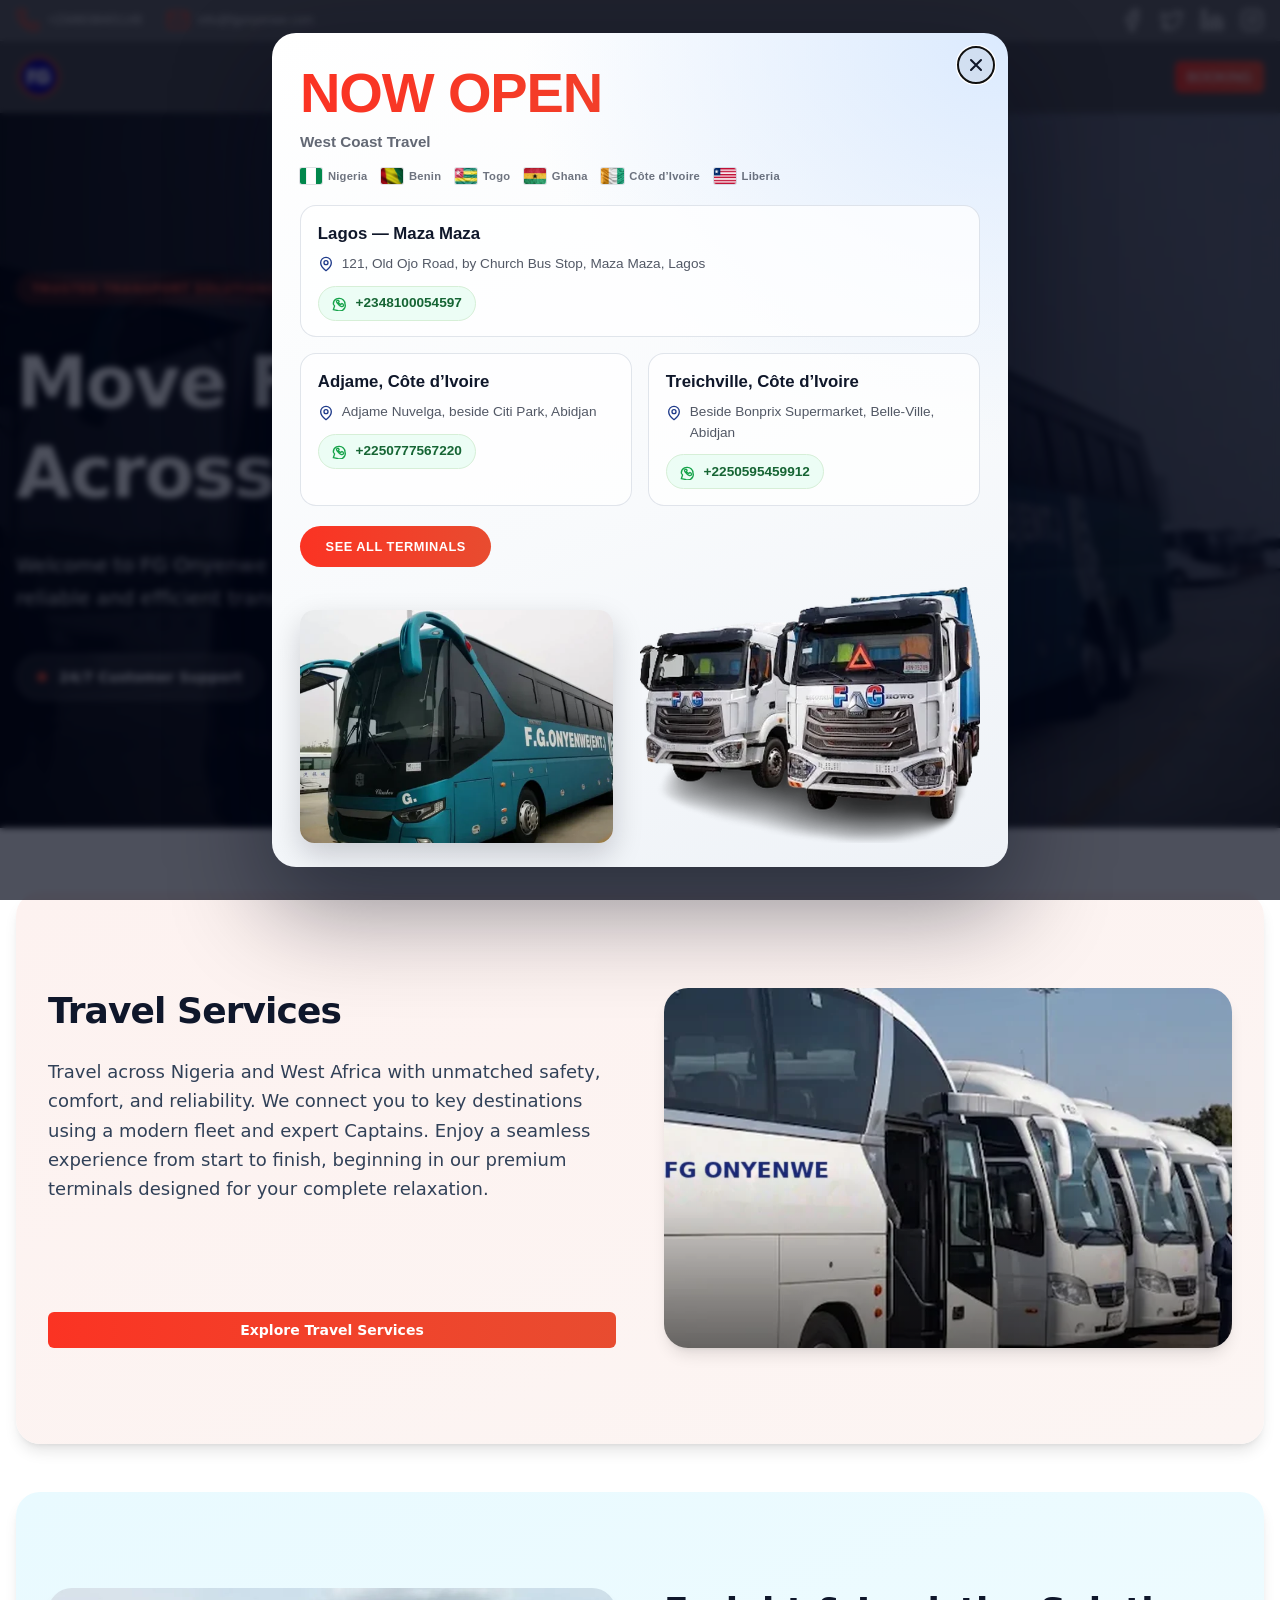
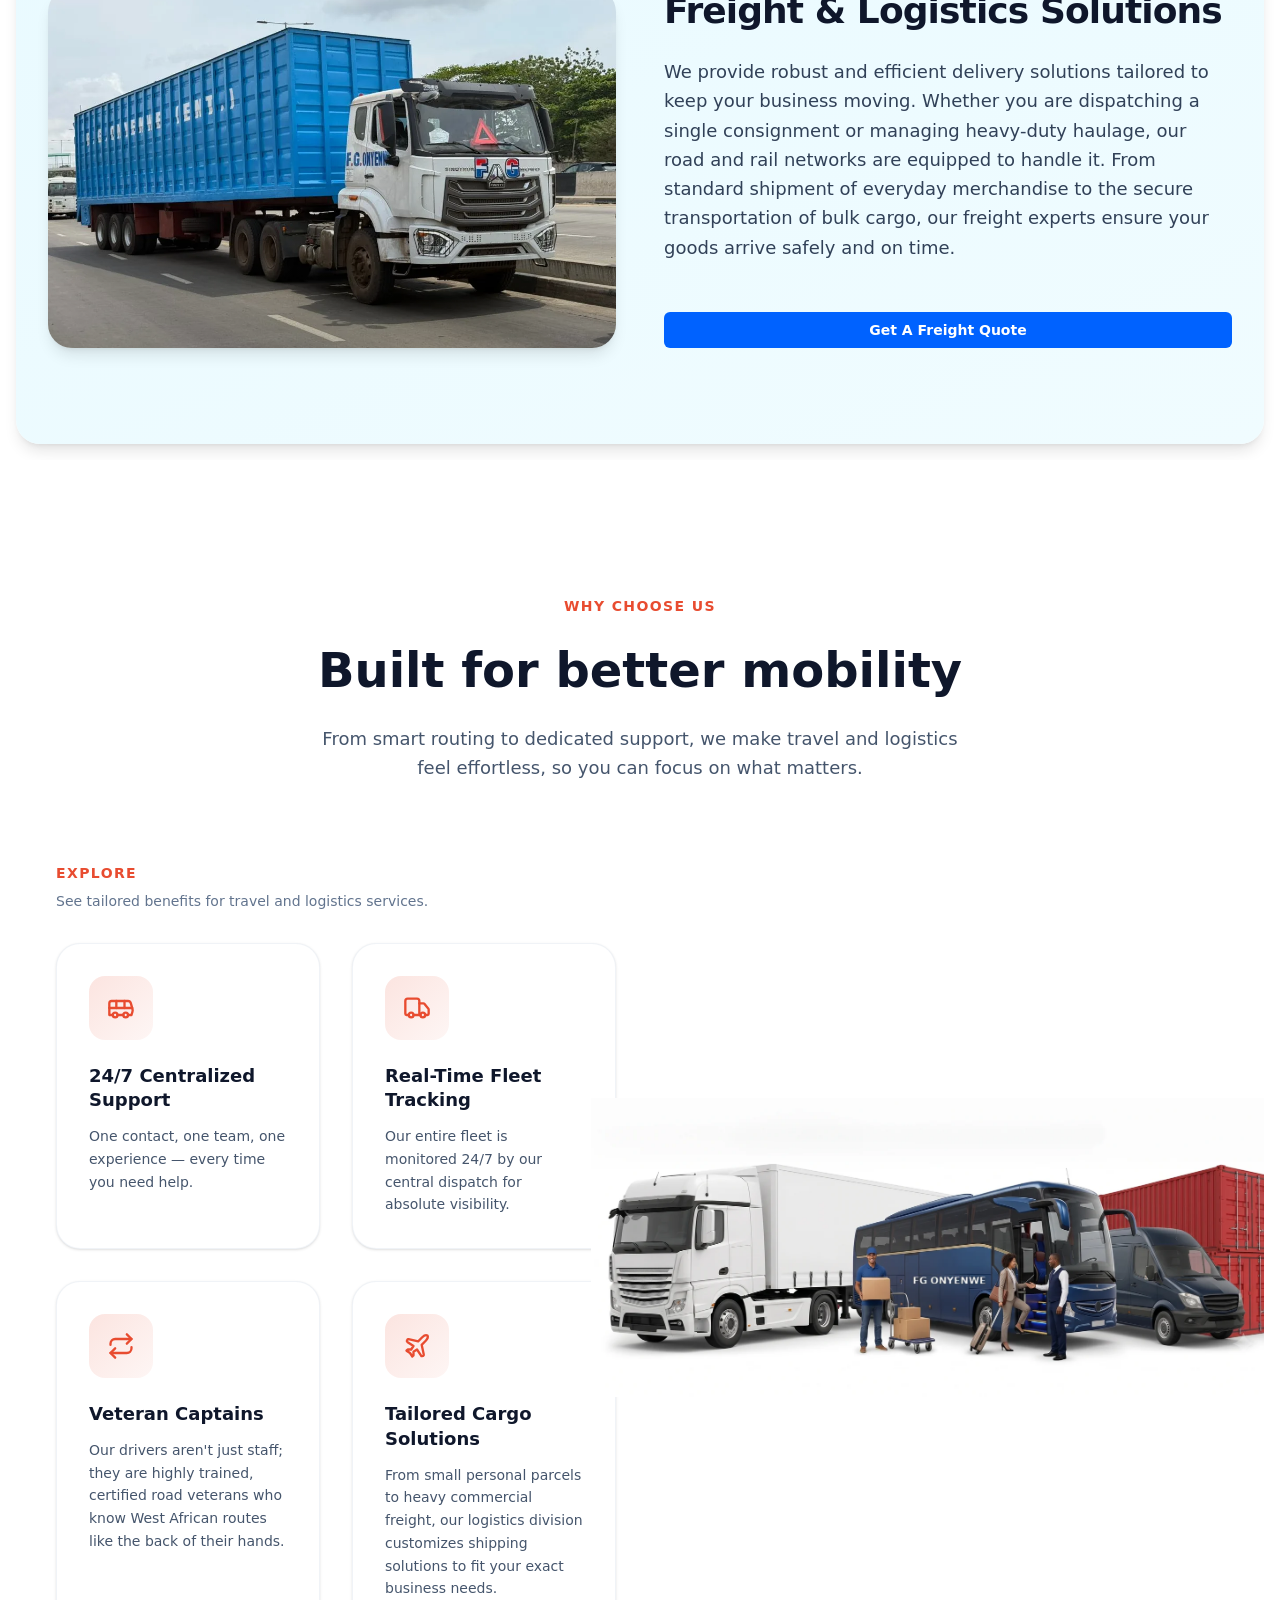
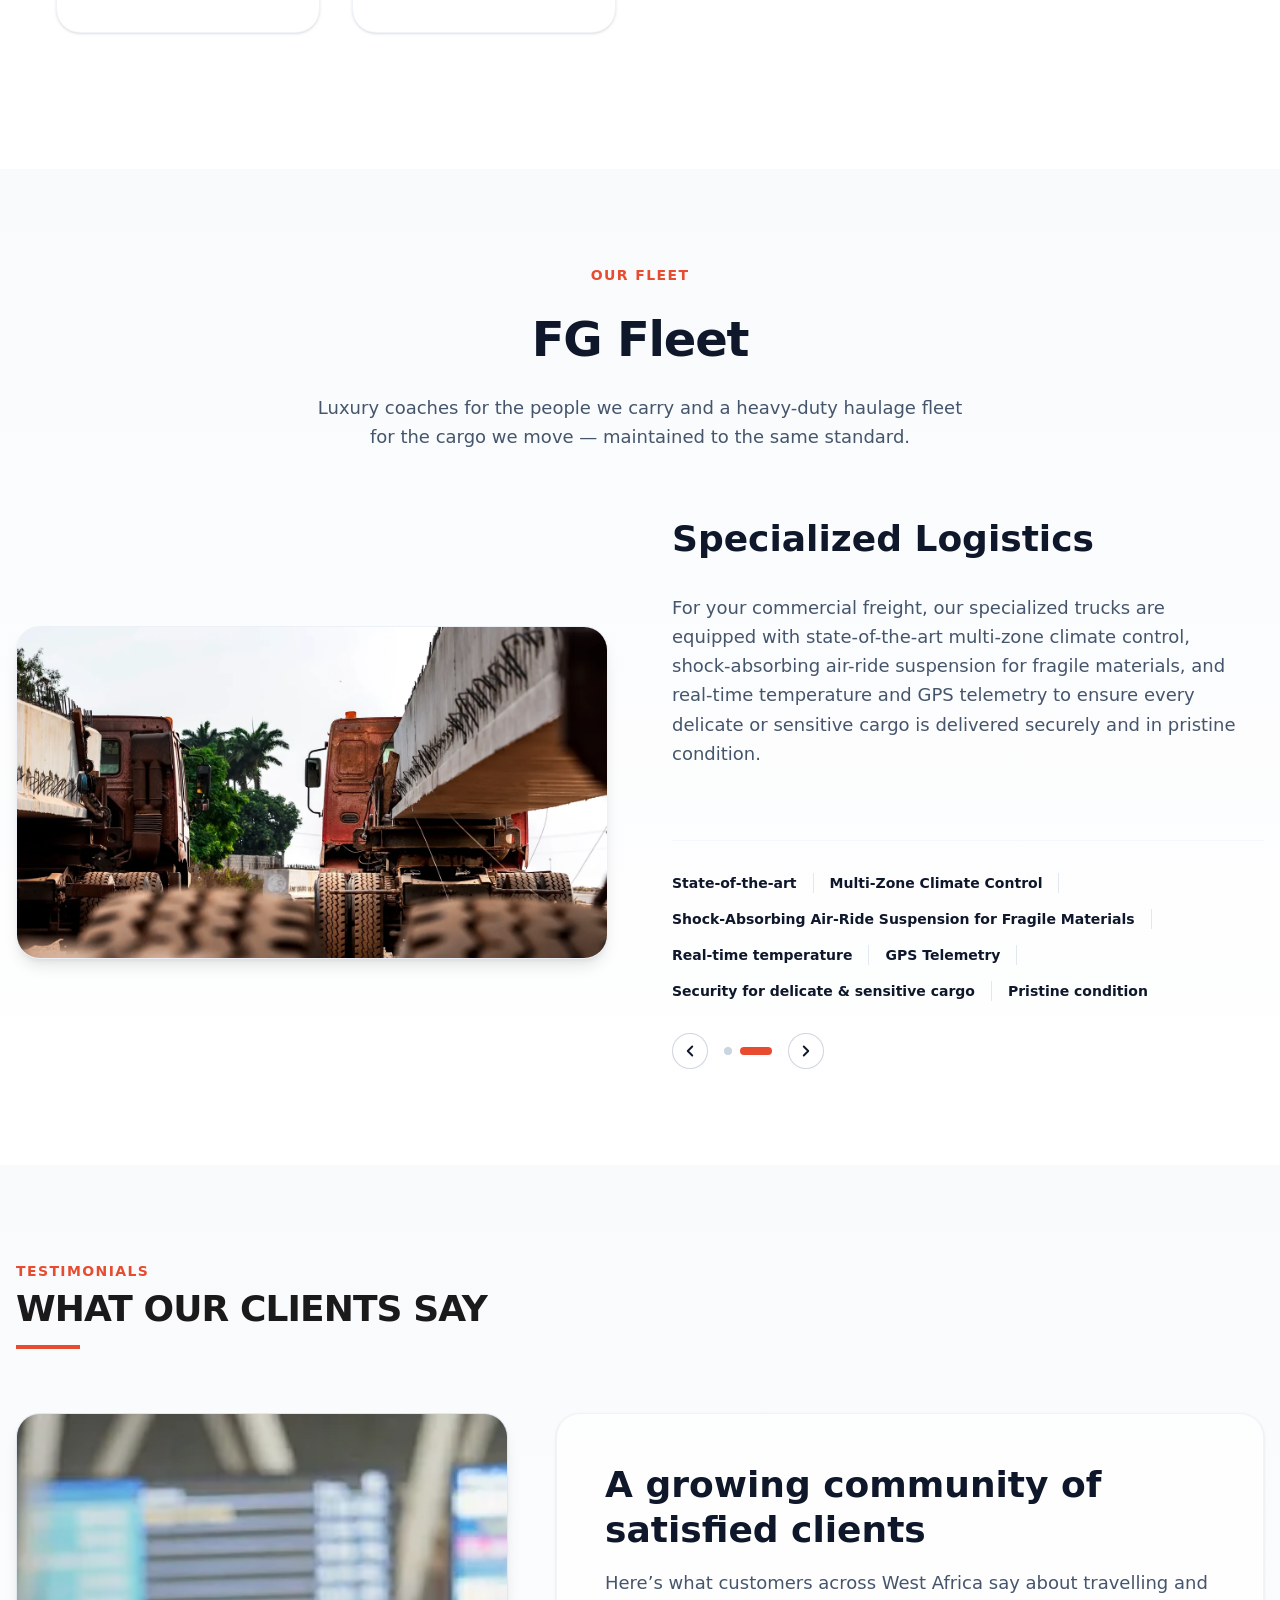
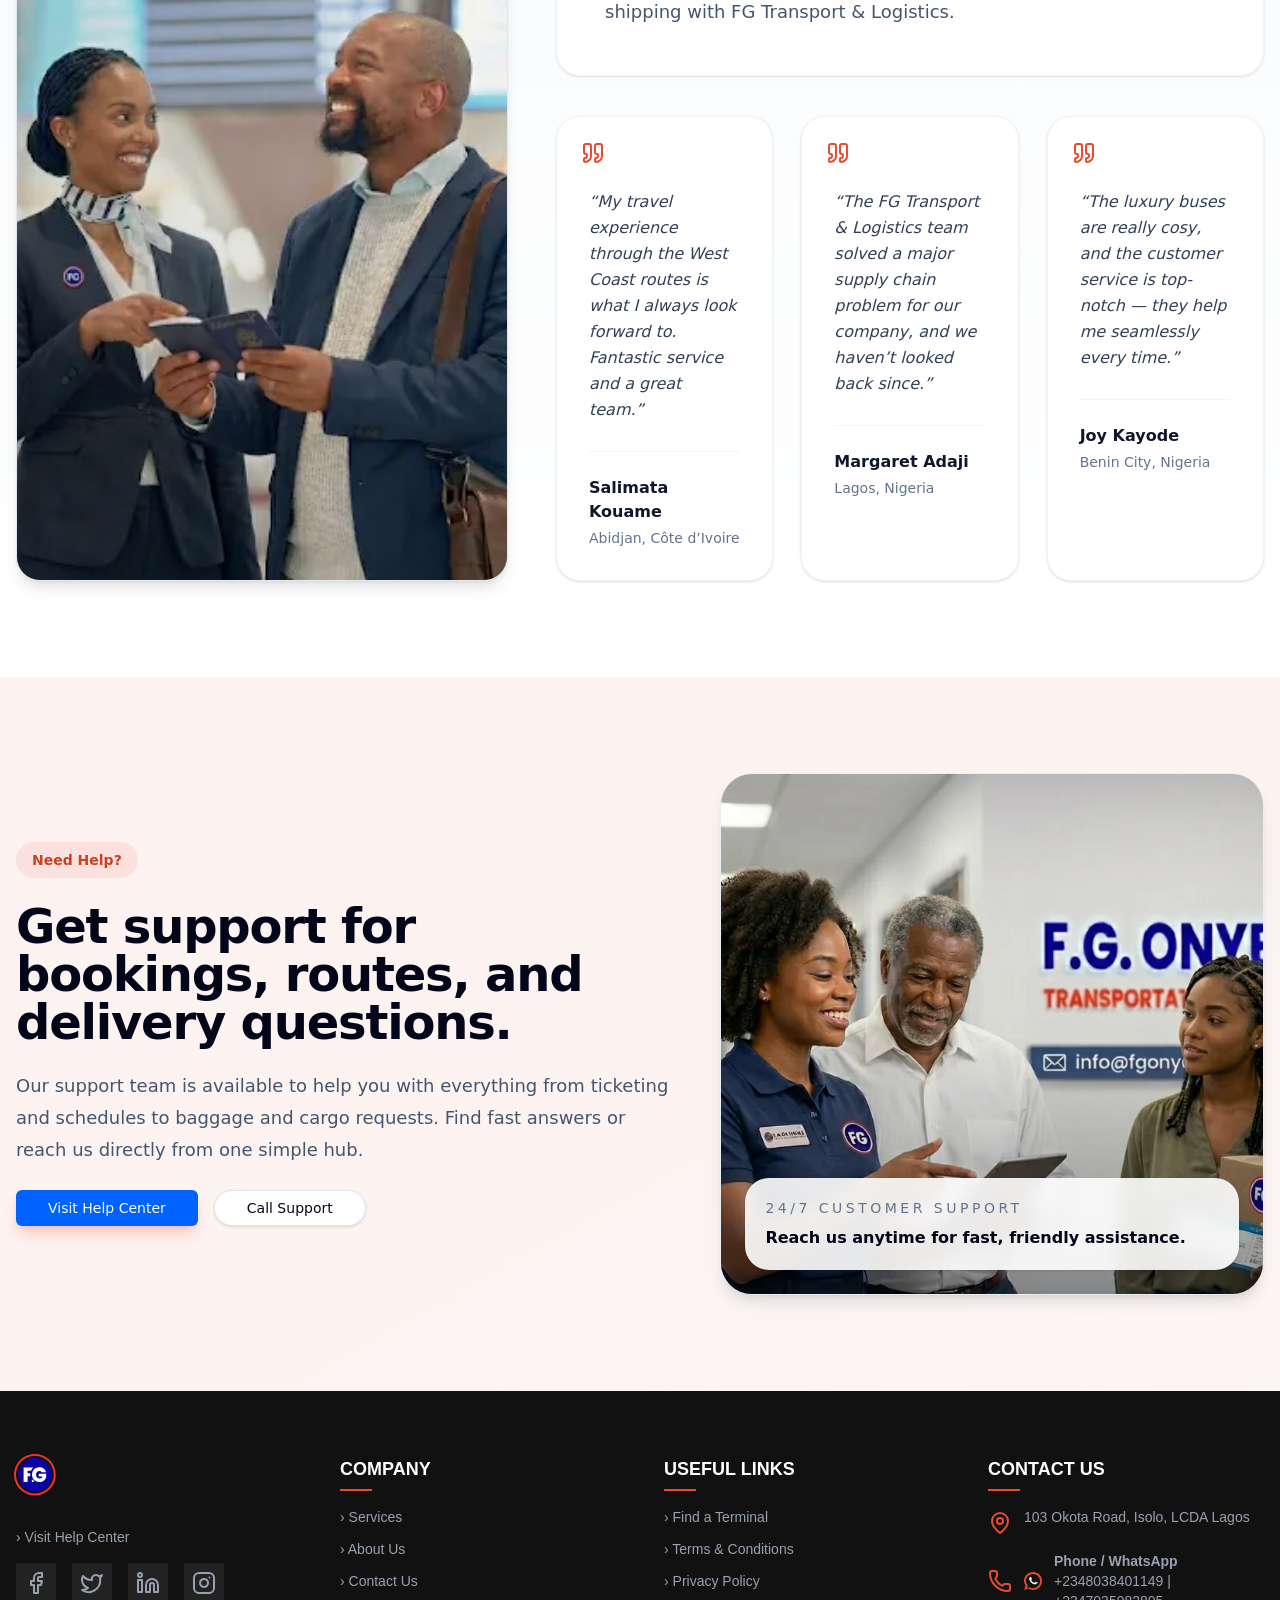
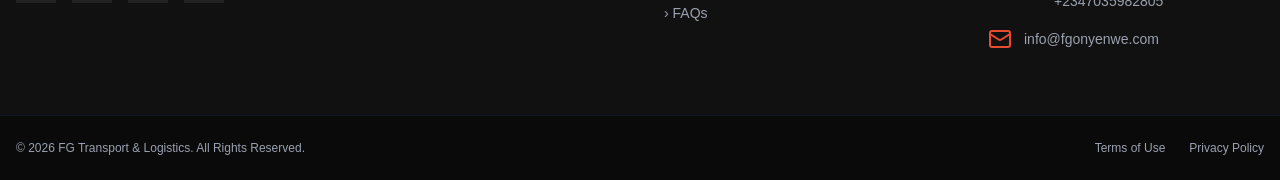
==== commit 8af31af1: "Testimonials copy, Call Support button size" ====
--- a/index.html
+++ b/index.html
@@ -31,7 +31,7 @@
           .fil4 { fill: #FEFEFE }
           .fil5 { fill: #FEFEFE; fill-rule: nonzero }
         </style></defs><g id="Layer_x0020_1"><g><path class="fil3" d="M487.17 165.83c151.3,0 273.95,122.65 273.95,273.95 0,151.3 -122.65,273.95 -273.95,273.95 -151.3,0 -273.95,-122.65 -273.95,-273.95 0,-151.3 122.65,-273.95 273.95,-273.95z" /><path class="fil2" d="M487.17 102.16c93.23,0 177.64,37.79 238.74,98.89 61.1,61.1 98.89,145.51 98.89,238.74 0,93.23 -37.79,177.64 -98.89,238.74 -61.1,61.1 -145.51,98.89 -238.74,98.89 -93.23,0 -177.64,-37.79 -238.74,-98.89 -61.1,-61.1 -98.89,-145.51 -98.89,-238.74 0,-93.23 37.79,-177.64 98.89,-238.74 61.1,-61.1 145.51,-98.89 238.74,-98.89zm217.45 120.17c-55.65,-55.65 -132.53,-90.07 -217.45,-90.07 -84.92,0 -161.8,34.42 -217.45,90.07 -55.65,55.65 -90.07,132.53 -90.07,217.45 0,84.92 34.42,161.8 90.07,217.45 55.65,55.65 132.53,90.07 217.45,90.07 84.92,0 161.8,-34.42 217.45,-90.07 55.65,-55.65 90.07,-132.53 90.07,-217.45 0,-84.92 -34.42,-161.8 -90.07,-217.45z" /><g><path class="fil4" d="M462.61 322.81l0 1.76c-13.24,10.9 -24.18,24.18 -32.63,39.66 -1.88,3.45 -3.61,6.95 -5.18,10.49l-56.03 0 0 41.26 44.48 0c-1.05,7.77 -1.56,15.66 -1.56,23.63 0,8.76 0.6,17.43 1.86,25.96l-44.78 0 0 91.85 -65.23 0 0 -234.61 159.07 0z" /><path class="fil5" d="M597.91 400.01c-3.77,-6.21 -8.93,-10.98 -15.47,-14.31 -6.54,-3.33 -14.25,-4.99 -23.13,-4.99 -16.42,0 -29.34,5.32 -38.77,15.97 -9.43,10.65 -14.14,24.96 -14.14,42.93 0,20.19 5.05,35.55 15.14,46.09 10.09,10.54 24.79,15.81 44.09,15.81 22.85,0 39.16,-10.32 48.92,-30.95l-65.56 0 0 -46.92 121.8 0 0 63.23c-5.1,12.42 -12.59,24.07 -22.46,34.94 -9.87,10.87 -22.35,19.8 -37.44,26.79 -15.09,6.99 -32.28,10.48 -51.58,10.48 -23.52,0 -44.32,-5.05 -62.4,-15.14 -18.08,-10.09 -32.06,-24.18 -41.93,-42.26 -9.87,-18.08 -14.81,-38.77 -14.81,-62.06 0,-23.07 4.94,-43.65 14.81,-61.73 9.87,-18.08 23.79,-32.17 41.76,-42.26 17.97,-10.09 38.71,-15.14 62.23,-15.14 29.51,0 53.91,7.1 73.21,21.3 19.3,14.2 31.28,33.61 35.94,58.24l-70.22 0z" /><path class="fil4" d="M441.63 522.32l9.66 0c6.12,8.37 13.22,15.8 21.26,22.28l0 8.64c0,2.3 -1.88,4.18 -4.18,4.18l-26.74 0c-2.3,0 -4.18,-1.88 -4.18,-4.18l0 -26.74c0,-2.3 1.88,-4.18 4.18,-4.18z" /></g></g></g></svg></div><span class="sr-only">FG Transport</span></a><nav class="hidden lg:flex items-center space-x-8 font-bold text-sm uppercase"><a href="deliver-easily.html" class="text-white/80 hover:text-white transition-colors">Logistics</a><a href="terminals.html" class="text-white/80 hover:text-white transition-colors">Terminals</a><a href="services.html" class="text-white/80 hover:text-white transition-colors">Services</a><div class="relative group"><a href="about.html" class="text-white/80 hover:text-white transition-colors">About Us</a></div><a href="help-center.html" class="text-white/80 hover:text-white transition-colors">Help Center</a></nav><div class="hidden lg:block"><a href="booking.html" class="inline-flex items-center justify-center gap-2 whitespace-nowrap rounded-md text-sm font-medium transition-all disabled:pointer-events-none disabled:opacity-50 [&amp;_svg]:pointer-events-none [&amp;_svg:not([class*='size-'])]:size-4 shrink-0 [&amp;_svg]:shrink-0 outline-none focus-visible:border-ring focus-visible:ring-ring/50 focus-visible:ring-[3px] aria-invalid:ring-destructive/20 aria-invalid:border-destructive bg-primary text-primary-foreground hover:bg-primary/90 h-8 rounded-md gap-1.5 px-3 has-[&gt;svg]:px-2.5 bg-gradient-to-r from-[#FB3323] to-[#E84C30] hover:opacity-90 cursor-pointer uppercase font-bold shadow-md" data-slot="button">Booking</a></div><button class="lg:hidden text-white"><svg xmlns="http://www.w3.org/2000/svg" width="24" height="24" viewBox="0 0 24 24" fill="none" stroke="currentColor" stroke-width="2" stroke-linecap="round" stroke-linejoin="round" aria-hidden="true"><path d="M4 5h16" /><path d="M4 12h16" /><path d="M4 19h16" /></svg></button></div></div><div class="lg:hidden bg-black/75 backdrop-blur absolute w-full border-t border-white/10" hidden><nav class="flex flex-col p-4 space-y-4 font-bold uppercase text-sm"><a href="deliver-easily.html" class="text-white/80 hover:text-white">Logistics</a><a href="terminals.html" class="text-white/80 hover:text-white">Terminals</a><a href="services.html" class="text-white/80 hover:text-white">Services</a><a href="about.html" class="text-white/80 hover:text-white">About Us</a><a href="help-center.html" class="text-white/80 hover:text-white">Help Center</a><a href="booking.html" class="inline-flex items-center justify-center gap-2 whitespace-nowrap rounded-md text-sm font-medium transition-all disabled:pointer-events-none disabled:opacity-50 [&amp;_svg]:pointer-events-none [&amp;_svg:not([class*='size-'])]:size-4 shrink-0 [&amp;_svg]:shrink-0 outline-none focus-visible:border-ring focus-visible:ring-ring/50 focus-visible:ring-[3px] aria-invalid:ring-destructive/20 aria-invalid:border-destructive bg-primary text-primary-foreground hover:bg-primary/90 h-8 rounded-md gap-1.5 px-3 has-[&gt;svg]:px-2.5 w-full bg-gradient-to-r from-[#FB3323] to-[#E84C30] hover:opacity-90 uppercase font-bold shadow-md" data-slot="button">Booking</a></nav></div></header>
-<div class="min-h-screen bg-white font-sans text-[#1a1a1a]"><main><div class="relative w-full bg-slate-900 mb-16 overflow-hidden"><div class="absolute inset-0 z-0"><img src="assets/fg-coach-hero.webp" alt="FG Onyenwe luxury coach at the terminal" width="1920" height="1438" fetchpriority="high" class="w-full h-full object-cover opacity-60"><div class="absolute inset-0 bg-gradient-to-r from-black/85 via-black/50 to-transparent"></div></div><div class="container mx-auto px-4 relative z-10 pt-24 pb-20 md:pt-32 md:pb-28 lg:pt-40 lg:pb-32"><div class="max-w-4xl"><p class="inline-block rounded-full bg-[#E84C30]/20 px-4 py-2 text-xs font-bold uppercase tracking-wider text-[#E84C30]">Trusted Transport Solutions</p><h1 class="mt-8 text-5xl font-bold tracking-tight text-white sm:text-6xl md:text-7xl leading-tight">Move Freely &amp; Deliver <br> Across Cities</h1><p class="mt-8 max-w-3xl text-lg text-white/85 sm:text-xl leading-relaxed">Welcome to FG Onyenwe Transport &amp; Logistics, your trusted partner in reliable and efficient transport solutions.</p><div class="mt-10 flex flex-wrap gap-4"><span class="inline-flex items-center rounded-full bg-white/10 px-5 py-3 text-sm font-semibold text-white backdrop-blur-sm border border-white/20"><span class="w-2.5 h-2.5 mr-3 rounded-full bg-[#E84C30]"></span>24/7 Customer Support</span><span class="inline-flex items-center rounded-full bg-white/10 px-5 py-3 text-sm font-semibold text-white backdrop-blur-sm border border-white/20"><span class="w-2.5 h-2.5 mr-3 rounded-full bg-[#E84C30]"></span>Modern Fleet Management</span></div></div></div></div><div class="space-y-12 px-4 pb-4"><section class="bg-gradient-to-br from-[#FDF2F0] to-[#FCF5F3] py-16 sm:py-24 mx-auto max-w-7xl rounded-3xl shadow-lg hover:shadow-xl transition-shadow"><div class="container mx-auto px-8"><div class="grid items-stretch gap-12 lg:grid-cols-2"><div class="flex flex-col justify-between h-full"><div class="space-y-6"><h2 class="sm:text-4xl font-bold tracking-tight text-slate-900 leading-tight">Travel Services</h2><p class="max-w-2xl text-base sm:text-lg leading-relaxed text-slate-700">Travel across Nigeria and West Africa with unmatched safety, comfort, and reliability. We connect you to key destinations using a modern fleet and expert Captains. Enjoy a seamless experience from start to finish, beginning in our premium terminals designed for your complete relaxation.</p></div><div class="mt-8"><a href="booking.html" class="inline-flex items-center justify-center gap-2 whitespace-nowrap rounded-md text-sm font-medium transition-all disabled:pointer-events-none disabled:opacity-50 [&amp;_svg]:pointer-events-none [&amp;_svg:not([class*='size-'])]:size-4 shrink-0 [&amp;_svg]:shrink-0 outline-none focus-visible:border-ring focus-visible:ring-ring/50 focus-visible:ring-[3px] aria-invalid:ring-destructive/20 aria-invalid:border-destructive bg-primary text-primary-foreground hover:bg-primary/90 h-9 px-4 py-2 has-[&gt;svg]:px-3 w-full text-center bg-gradient-to-r from-[#FB3323] to-[#E84C30] hover:opacity-90 cursor-pointer py-3 text-base font-semibold" data-slot="button">Explore Travel Services</a></div></div><div class="relative overflow-hidden rounded-3xl shadow-lg"><img src="assets/fg-travel-img.webp" alt="FG Onyenwe coaches lined up at the terminal" class="h-[360px] w-full object-cover hover:scale-105 transition-transform duration-300"><div class="absolute inset-0 bg-gradient-to-t from-black/40 via-transparent to-transparent"></div></div></div></div></section><section class="bg-gradient-to-br from-[#E9FAFF] to-[#F0FCFF] py-16 sm:py-24 mx-auto max-w-7xl rounded-3xl shadow-lg hover:shadow-xl transition-shadow"><div class="container mx-auto px-8"><div class="grid items-stretch gap-12 lg:grid-cols-2"><div class="order-2 lg:order-1"><div class="relative overflow-hidden rounded-3xl shadow-lg"><img src="assets/fg-truck-ClsqPRhP.webp" alt="Logistics truck" class="h-[360px] w-full object-cover hover:scale-105 transition-transform duration-300"><div class="absolute inset-0 bg-gradient-to-t from-black/30 via-transparent to-transparent"></div></div></div><div class="order-1 lg:order-2 flex flex-col justify-between h-full"><div><h2 class="sm:text-4xl font-bold tracking-tight text-slate-900 leading-tight">Freight &amp; Logistics Solutions</h2><p class="mt-6 max-w-2xl text-base sm:text-lg leading-relaxed text-slate-700">We provide robust and efficient delivery solutions tailored to keep your business moving. Whether you are dispatching a single consignment or managing heavy-duty haulage, our road and rail networks are equipped to handle it. From standard shipment of everyday merchandise to the secure transportation of bulk cargo, our freight experts ensure your goods arrive safely and on time.</p></div><div class="mt-8"><a href="deliver-easily.html" class="inline-flex items-center justify-center gap-2 whitespace-nowrap rounded-md text-sm font-medium transition-all disabled:pointer-events-none disabled:opacity-50 [&amp;_svg]:pointer-events-none [&amp;_svg:not([class*='size-'])]:size-4 shrink-0 [&amp;_svg]:shrink-0 outline-none focus-visible:border-ring focus-visible:ring-ring/50 focus-visible:ring-[3px] aria-invalid:ring-destructive/20 aria-invalid:border-destructive bg-primary text-primary-foreground hover:bg-primary/90 h-9 px-4 py-2 has-[&gt;svg]:px-3 w-full text-center py-3 text-base font-semibold" data-slot="button">Get A Freight Quote</a></div></div></div></div></section></div><section class="bg-white py-16 sm:py-24"><div class="container mx-auto px-4 max-w-7xl"><div class="overflow-hidden p-8 sm:p-10"><div class="text-center"><p class="text-sm font-bold uppercase tracking-widest text-[#E84C30]">Why choose us</p><h2 class="mt-6 text-4xl sm:text-5xl font-bold text-slate-900 leading-tight">Built for better mobility</h2><p class="mt-6 mx-auto max-w-2xl text-base sm:text-lg leading-relaxed text-slate-600">From smart routing to dedicated support, we make travel and logistics feel effortless, so you can focus on what matters.</p></div><div class="mt-20 grid gap-12 lg:grid-cols-2"><div class="space-y-8"><div class="space-y-2"><p class="text-sm font-bold uppercase tracking-widest text-[#E84C30]">Explore</p><p class="text-sm text-slate-500">See tailored benefits for travel and logistics services.</p></div><div class="grid gap-8 sm:grid-cols-2"><div class="rounded-3xl border border-slate-200/50 bg-white p-8 shadow-sm hover:shadow-lg transition-all duration-300"><div class="flex h-16 w-16 items-center justify-center rounded-2xl bg-gradient-to-br from-[#E84C30]/15 to-[#E84C30]/5 text-[#E84C30]"><svg xmlns="http://www.w3.org/2000/svg" width="24" height="24" viewBox="0 0 24 24" fill="none" stroke="currentColor" stroke-width="2" stroke-linecap="round" stroke-linejoin="round" class="h-7 w-7" aria-hidden="true"><path d="M8 6v6" /><path d="M15 6v6" /><path d="M2 12h19.6" /><path d="M18 18h3s.5-1.7.8-2.8c.1-.4.2-.8.2-1.2 0-.4-.1-.8-.2-1.2l-1.4-5C20.1 6.8 19.1 6 18 6H4a2 2 0 0 0-2 2v10h3" /><circle cx="7" cy="18" r="2" /><path d="M9 18h5" /><circle cx="16" cy="18" r="2" /></svg></div><h3 class="mt-6 text-lg font-semibold text-slate-900 leading-snug">24/7 Centralized Support</h3><p class="mt-3 text-sm leading-relaxed text-slate-600">One contact, one team, one experience — every time you need help.</p></div><div class="rounded-3xl border border-slate-200/50 bg-white p-8 shadow-sm hover:shadow-lg transition-all duration-300"><div class="flex h-16 w-16 items-center justify-center rounded-2xl bg-gradient-to-br from-[#E84C30]/15 to-[#E84C30]/5 text-[#E84C30]"><svg xmlns="http://www.w3.org/2000/svg" width="24" height="24" viewBox="0 0 24 24" fill="none" stroke="currentColor" stroke-width="2" stroke-linecap="round" stroke-linejoin="round" class="h-7 w-7" aria-hidden="true"><path d="M14 18V6a2 2 0 0 0-2-2H4a2 2 0 0 0-2 2v11a1 1 0 0 0 1 1h2" /><path d="M15 18H9" /><path d="M19 18h2a1 1 0 0 0 1-1v-3.65a1 1 0 0 0-.22-.624l-3.48-4.35A1 1 0 0 0 17.52 8H14" /><circle cx="17" cy="18" r="2" /><circle cx="7" cy="18" r="2" /></svg></div><h3 class="mt-6 text-lg font-semibold text-slate-900 leading-snug">Real-Time Fleet Tracking</h3><p class="mt-3 text-sm leading-relaxed text-slate-600">Our entire fleet is monitored 24/7 by our central dispatch for absolute visibility.</p></div><div class="rounded-3xl border border-slate-200/50 bg-white p-8 shadow-sm hover:shadow-lg transition-all duration-300"><div class="flex h-16 w-16 items-center justify-center rounded-2xl bg-gradient-to-br from-[#E84C30]/15 to-[#E84C30]/5 text-[#E84C30]"><svg xmlns="http://www.w3.org/2000/svg" width="24" height="24" viewBox="0 0 24 24" fill="none" stroke="currentColor" stroke-width="2" stroke-linecap="round" stroke-linejoin="round" class="h-7 w-7" aria-hidden="true"><path d="m17 2 4 4-4 4" /><path d="M3 11v-1a4 4 0 0 1 4-4h14" /><path d="m7 22-4-4 4-4" /><path d="M21 13v1a4 4 0 0 1-4 4H3" /></svg></div><h3 class="mt-6 text-lg font-semibold text-slate-900 leading-snug">Veteran Captains</h3><p class="mt-3 text-sm leading-relaxed text-slate-600">Our drivers aren't just staff; they are highly trained, certified road veterans who know West African routes like the back of their hands.</p></div><div class="rounded-3xl border border-slate-200/50 bg-white p-8 shadow-sm hover:shadow-lg transition-all duration-300"><div class="flex h-16 w-16 items-center justify-center rounded-2xl bg-gradient-to-br from-[#E84C30]/15 to-[#E84C30]/5 text-[#E84C30]"><svg xmlns="http://www.w3.org/2000/svg" width="24" height="24" viewBox="0 0 24 24" fill="none" stroke="currentColor" stroke-width="2" stroke-linecap="round" stroke-linejoin="round" class="h-7 w-7" aria-hidden="true"><path d="M17.8 19.2 16 11l3.5-3.5C21 6 21.5 4 21 3c-1-.5-3 0-4.5 1.5L13 8 4.8 6.2c-.5-.1-.9.1-1.1.5l-.3.5c-.2.5-.1 1 .3 1.3L9 12l-2 3H4l-1 1 3 2 2 3 1-1v-3l3-2 3.5 5.3c.3.4.8.5 1.3.3l.5-.2c.4-.3.6-.7.5-1.2z" /></svg></div><h3 class="mt-6 text-lg font-semibold text-slate-900 leading-snug">Tailored Cargo Solutions</h3><p class="mt-3 text-sm leading-relaxed text-slate-600">From small personal parcels to heavy commercial freight, our logistics division customizes shipping solutions to fit your exact business needs.</p></div></div></div><div class="relative flex items-center justify-center rounded-3xl fg-wcu-wrap"><img src="assets/fg-fleet-lineup.webp" width="1600" height="679" loading="lazy" alt="FG Onyenwe fleet: haulage truck, coach, van and container" class="fg-wcu-img"></div></div></div></div></section><section id="bus-carousel" class="bg-gradient-to-b from-slate-50 to-white py-16 sm:py-24" data-component="fleet"><div class="container mx-auto px-4 max-w-7xl"><div class="mb-16 text-center"><p class="text-sm font-bold uppercase tracking-widest text-[#E84C30]">Our fleet</p><h2 class="mt-6 text-4xl sm:text-5xl font-bold tracking-tight text-slate-900 leading-tight">FG Fleet</h2><p class="mt-6 mx-auto max-w-2xl text-base sm:text-lg leading-relaxed text-slate-600">Luxury coaches for the people we carry and a heavy-duty haulage fleet for the cargo we move &mdash; maintained to the same standard.</p></div><div class="grid items-center gap-12 lg:gap-16 lg:grid-cols-2"><div data-fleet-frame class="fg-fleet-frame rounded-3xl overflow-hidden shadow-lg border border-slate-200/30 hover:shadow-xl transition-shadow duration-300"><img src="assets/fg-fleet-travel.webp" width="1080" height="608" alt="An FG Onyenwe luxury passenger coach" data-active><img src="assets/fg-fleet-logistics.webp" width="1400" height="788" alt="FG Onyenwe haulage trucks carrying precast concrete beams" loading="lazy"></div><div class="flex flex-col justify-center"><h3 class="text-3xl sm:text-4xl font-bold text-slate-900 leading-tight mb-8 transition-all duration-500">Premium Travel</h3><p class="max-w-xl text-base sm:text-lg text-slate-600 leading-relaxed mb-6 transition-all duration-500 min-h-24">Manned by highly trained professional pilots and drivers, the FG Fleet features a diverse lineup of premium luxury passenger coaches alongside a robust logistics fleet of 10 to 80+ ton trucks, heavy-duty flatbeds, refrigerated vehicles, and specialized carriers. Passengers enjoy a first-class travel experience complete with refreshing air conditioning, extra legroom, onboard restrooms, multimedia entertainment, charging ports, and generous capacity for excess luggage.</p><div class="mt-12 flex flex-wrap items-center gap-4 border-t border-slate-200/30 pt-8 text-sm font-semibold text-slate-900 transition-all duration-500"><div class="flex items-center gap-4"><span>Air conditioning</span><span class="h-5 w-px bg-slate-200"></span></div><div class="flex items-center gap-4"><span>Multimedia</span><span class="h-5 w-px bg-slate-200"></span></div><div class="flex items-center gap-4"><span>Charging</span><span class="h-5 w-px bg-slate-200"></span></div><div class="flex items-center gap-4"><span>Extra Legroom</span><span class="h-5 w-px bg-slate-200"></span></div><div class="flex items-center gap-4"><span>Onboard Restrooms</span><span class="h-5 w-px bg-slate-200"></span></div><div class="flex items-center gap-4"><span>Excess luggage</span><span class="h-5 w-px bg-slate-200"></span></div></div><div class="mt-8 flex items-center gap-4"><button type="button" data-fleet-prev class="fg-fleet-arrow" aria-label="Previous slide"><svg width="18" height="18" viewBox="0 0 24 24" fill="none" stroke="currentColor" stroke-width="2.5" stroke-linecap="round" stroke-linejoin="round" aria-hidden="true"><path d="M15 18 9 12l6-6"/></svg></button><div data-fleet-dots class="flex gap-2"><button class="h-2 rounded-full transition-all duration-300 bg-slate-300 w-2" aria-label="Go to slide 1"></button><button class="h-2 rounded-full transition-all duration-300 bg-slate-300 w-2" aria-label="Go to slide 2"></button></div><button type="button" data-fleet-next class="fg-fleet-arrow" aria-label="Next slide"><svg width="18" height="18" viewBox="0 0 24 24" fill="none" stroke="currentColor" stroke-width="2.5" stroke-linecap="round" stroke-linejoin="round" aria-hidden="true"><path d="m9 18 6-6-6-6"/></svg></button></div></div></div></div></section><section class="py-16 sm:py-24 bg-gradient-to-b from-slate-50 to-white"><div class="container mx-auto px-4 max-w-7xl"><div class="flex flex-col mb-12"><span class="text-sm font-bold uppercase tracking-widest mb-2 text-[#E84C30]">Testimonials</span><h2 class="text-3xl md:text-4xl font-extrabold uppercase tracking-tight">What Our Clients Say</h2><div class="w-16 h-1 bg-[#E84C30] mt-4"></div></div><div class="grid grid-cols-1 lg:grid-cols-12 gap-12 items-stretch mt-16"><div class="lg:col-span-5"><div class="relative h-72 sm:h-96 lg:h-full min-h-[24rem] overflow-hidden rounded-3xl bg-slate-200 shadow-lg border border-slate-200/50"><img src="assets/testimonial-CJNZoEOC.webp" alt="Professional customer testimonial" class="absolute inset-0 h-full w-full object-cover object-[50%_22%] opacity-100 hover:scale-105 transition-transform duration-500"><div class="absolute inset-0 bg-gradient-to-tr from-slate-950/18 via-slate-950/8 to-transparent"></div><div class="absolute inset-0 ring-1 ring-black/5 rounded-3xl"></div></div></div><div class="lg:col-span-7"><div class="rounded-3xl bg-white/70 border border-slate-200/50 p-10 sm:p-12 shadow-sm hover:shadow-md transition-shadow duration-300"><h3 class="text-3xl sm:text-4xl font-bold text-slate-900 leading-tight">Over 5,000 satisfied clients and counting</h3><p class="mt-4 text-slate-600 leading-relaxed max-w-2xl text-base sm:text-lg">Here’s what customers across West Africa say about travelling and shipping with FG Transport &amp; Logistics.</p></div><div class="grid grid-cols-1 md:grid-cols-3 gap-7 mt-10"><div class="bg-white border border-slate-200/50 rounded-3xl p-8 shadow-sm hover:shadow-lg transition-all duration-300 relative"><svg xmlns="http://www.w3.org/2000/svg" width="24" height="24" viewBox="0 0 24 24" fill="none" stroke="currentColor" stroke-width="2" stroke-linecap="round" stroke-linejoin="round" class="text-[#E84C30] absolute top-6 left-6" aria-hidden="true"><path d="M16 3a2 2 0 0 0-2 2v6a2 2 0 0 0 2 2 1 1 0 0 1 1 1v1a2 2 0 0 1-2 2 1 1 0 0 0-1 1v2a1 1 0 0 0 1 1 6 6 0 0 0 6-6V5a2 2 0 0 0-2-2z" /><path d="M5 3a2 2 0 0 0-2 2v6a2 2 0 0 0 2 2 1 1 0 0 1 1 1v1a2 2 0 0 1-2 2 1 1 0 0 0-1 1v2a1 1 0 0 0 1 1 6 6 0 0 0 6-6V5a2 2 0 0 0-2-2z" /></svg><p class="text-slate-700 italic leading-relaxed mt-10 text-sm sm:text-base">“My travel experience through the West Coast routes is what I always look forward to. Fantastic service and a great team.”</p><div class="mt-7 pt-6 border-t border-slate-100"><div class="font-bold text-slate-900">Salimata Kouame</div><div class="text-sm text-slate-500 mt-1">Abidjan, Côte d’Ivoire</div></div></div><div class="bg-white border border-slate-200/50 rounded-3xl p-8 shadow-sm hover:shadow-lg transition-all duration-300 relative"><svg xmlns="http://www.w3.org/2000/svg" width="24" height="24" viewBox="0 0 24 24" fill="none" stroke="currentColor" stroke-width="2" stroke-linecap="round" stroke-linejoin="round" class="text-[#E84C30] absolute top-6 left-6" aria-hidden="true"><path d="M16 3a2 2 0 0 0-2 2v6a2 2 0 0 0 2 2 1 1 0 0 1 1 1v1a2 2 0 0 1-2 2 1 1 0 0 0-1 1v2a1 1 0 0 0 1 1 6 6 0 0 0 6-6V5a2 2 0 0 0-2-2z" /><path d="M5 3a2 2 0 0 0-2 2v6a2 2 0 0 0 2 2 1 1 0 0 1 1 1v1a2 2 0 0 1-2 2 1 1 0 0 0-1 1v2a1 1 0 0 0 1 1 6 6 0 0 0 6-6V5a2 2 0 0 0-2-2z" /></svg><p class="text-slate-700 italic leading-relaxed mt-10 text-sm sm:text-base">“The FG Transport &amp; Logistics team solved a major supply chain problem for our company, and we haven’t looked back since.”</p><div class="mt-7 pt-6 border-t border-slate-100"><div class="font-bold text-slate-900">Margaret Adaji</div><div class="text-sm text-slate-500 mt-1">Lagos, Nigeria</div></div></div><div class="bg-white border border-slate-200/50 rounded-3xl p-8 shadow-sm hover:shadow-lg transition-all duration-300 relative"><svg xmlns="http://www.w3.org/2000/svg" width="24" height="24" viewBox="0 0 24 24" fill="none" stroke="currentColor" stroke-width="2" stroke-linecap="round" stroke-linejoin="round" class="text-[#E84C30] absolute top-6 left-6" aria-hidden="true"><path d="M16 3a2 2 0 0 0-2 2v6a2 2 0 0 0 2 2 1 1 0 0 1 1 1v1a2 2 0 0 1-2 2 1 1 0 0 0-1 1v2a1 1 0 0 0 1 1 6 6 0 0 0 6-6V5a2 2 0 0 0-2-2z" /><path d="M5 3a2 2 0 0 0-2 2v6a2 2 0 0 0 2 2 1 1 0 0 1 1 1v1a2 2 0 0 1-2 2 1 1 0 0 0-1 1v2a1 1 0 0 0 1 1 6 6 0 0 0 6-6V5a2 2 0 0 0-2-2z" /></svg><p class="text-slate-700 italic leading-relaxed mt-10 text-sm sm:text-base">“The luxury buses are really cosy, and the customer service is top-notch — they help me seamlessly every time.”</p><div class="mt-7 pt-6 border-t border-slate-100"><div class="font-bold text-slate-900">Joy Kayode</div><div class="text-sm text-slate-500 mt-1">Benin City, Nigeria</div></div></div></div></div></div></div></section><section class="bg-gradient-to-br from-[#FDF2F0] to-[#FCF5F3] py-16 sm:py-24"><div class="container mx-auto max-w-7xl px-4"><div class="grid gap-10 items-center lg:grid-cols-[1.1fr_0.9fr]"><div class="space-y-6"><span class="inline-flex items-center rounded-full bg-[#E84C30]/10 px-4 py-2 text-sm font-semibold text-[#C74124]">Need Help?</span><h2 class="text-4xl sm:text-5xl font-black tracking-tight text-slate-950">Get support for bookings, routes, and delivery questions.</h2><p class="max-w-2xl text-lg leading-8 text-slate-600">Our support team is available to help you with everything from ticketing and schedules to baggage and cargo requests. Find fast answers or reach us directly from one simple hub.</p><div class="flex flex-col gap-4 sm:flex-row sm:flex-wrap"><a href="help-center.html" class="w-full sm:w-auto inline-flex items-center justify-center gap-2 whitespace-nowrap rounded-md text-sm font-medium transition-all disabled:pointer-events-none disabled:opacity-50 [&amp;_svg]:pointer-events-none [&amp;_svg:not([class*='size-'])]:size-4 shrink-0 [&amp;_svg]:shrink-0 outline-none focus-visible:border-ring focus-visible:ring-ring/50 focus-visible:ring-[3px] aria-invalid:ring-destructive/20 aria-invalid:border-destructive bg-primary text-primary-foreground hover:bg-primary/90 h-9 px-4 py-2 has-[&gt;svg]:px-3 w-full rounded-full bg-[#E84C30] px-8 py-3 text-white shadow-lg shadow-[#E84C30]/25 hover:bg-[#d33b23]">Visit Help Center</a><a href="contact.html" class="inline-flex h-fit items-center justify-center rounded-full border border-slate-200 bg-white px-8 py-3 text-base font-semibold text-slate-950 shadow-sm transition hover:bg-slate-100">Call Support</a></div></div><div class="relative overflow-hidden rounded-[2rem] border border-slate-200/70 bg-white shadow-lg"><img src="assets/customer-support-banner-Cza11_Vo.webp" alt="Customer support team at FG Transport" class="h-[520px] w-full object-cover"><div class="absolute inset-0 bg-gradient-to-t from-slate-950/35 via-transparent to-transparent"></div><div class="absolute bottom-0 left-0 right-0 p-6"><div class="rounded-3xl bg-white/90 p-5 shadow-sm backdrop-blur-sm"><p class="text-sm uppercase tracking-[0.25em] text-slate-500">24/7 Customer Support</p><p class="mt-2 text-base font-semibold text-slate-950">Reach us anytime for fast, friendly assistance.</p></div></div></div></div></div></section></main></div>
+<div class="min-h-screen bg-white font-sans text-[#1a1a1a]"><main><div class="relative w-full bg-slate-900 mb-16 overflow-hidden"><div class="absolute inset-0 z-0"><img src="assets/fg-coach-hero.webp" alt="FG Onyenwe luxury coach at the terminal" width="1920" height="1438" fetchpriority="high" class="w-full h-full object-cover opacity-60"><div class="absolute inset-0 bg-gradient-to-r from-black/85 via-black/50 to-transparent"></div></div><div class="container mx-auto px-4 relative z-10 pt-24 pb-20 md:pt-32 md:pb-28 lg:pt-40 lg:pb-32"><div class="max-w-4xl"><p class="inline-block rounded-full bg-[#E84C30]/20 px-4 py-2 text-xs font-bold uppercase tracking-wider text-[#E84C30]">Trusted Transport Solutions</p><h1 class="mt-8 text-5xl font-bold tracking-tight text-white sm:text-6xl md:text-7xl leading-tight">Move Freely &amp; Deliver <br> Across Cities</h1><p class="mt-8 max-w-3xl text-lg text-white/85 sm:text-xl leading-relaxed">Welcome to FG Onyenwe Transport &amp; Logistics, your trusted partner in reliable and efficient transport solutions.</p><div class="mt-10 flex flex-wrap gap-4"><span class="inline-flex items-center rounded-full bg-white/10 px-5 py-3 text-sm font-semibold text-white backdrop-blur-sm border border-white/20"><span class="w-2.5 h-2.5 mr-3 rounded-full bg-[#E84C30]"></span>24/7 Customer Support</span><span class="inline-flex items-center rounded-full bg-white/10 px-5 py-3 text-sm font-semibold text-white backdrop-blur-sm border border-white/20"><span class="w-2.5 h-2.5 mr-3 rounded-full bg-[#E84C30]"></span>Modern Fleet Management</span></div></div></div></div><div class="space-y-12 px-4 pb-4"><section class="bg-gradient-to-br from-[#FDF2F0] to-[#FCF5F3] py-16 sm:py-24 mx-auto max-w-7xl rounded-3xl shadow-lg hover:shadow-xl transition-shadow"><div class="container mx-auto px-8"><div class="grid items-stretch gap-12 lg:grid-cols-2"><div class="flex flex-col justify-between h-full"><div class="space-y-6"><h2 class="sm:text-4xl font-bold tracking-tight text-slate-900 leading-tight">Travel Services</h2><p class="max-w-2xl text-base sm:text-lg leading-relaxed text-slate-700">Travel across Nigeria and West Africa with unmatched safety, comfort, and reliability. We connect you to key destinations using a modern fleet and expert Captains. Enjoy a seamless experience from start to finish, beginning in our premium terminals designed for your complete relaxation.</p></div><div class="mt-8"><a href="booking.html" class="inline-flex items-center justify-center gap-2 whitespace-nowrap rounded-md text-sm font-medium transition-all disabled:pointer-events-none disabled:opacity-50 [&amp;_svg]:pointer-events-none [&amp;_svg:not([class*='size-'])]:size-4 shrink-0 [&amp;_svg]:shrink-0 outline-none focus-visible:border-ring focus-visible:ring-ring/50 focus-visible:ring-[3px] aria-invalid:ring-destructive/20 aria-invalid:border-destructive bg-primary text-primary-foreground hover:bg-primary/90 h-9 px-4 py-2 has-[&gt;svg]:px-3 w-full text-center bg-gradient-to-r from-[#FB3323] to-[#E84C30] hover:opacity-90 cursor-pointer py-3 text-base font-semibold" data-slot="button">Explore Travel Services</a></div></div><div class="relative overflow-hidden rounded-3xl shadow-lg"><img src="assets/fg-travel-img.webp" alt="FG Onyenwe coaches lined up at the terminal" class="h-[360px] w-full object-cover hover:scale-105 transition-transform duration-300"><div class="absolute inset-0 bg-gradient-to-t from-black/40 via-transparent to-transparent"></div></div></div></div></section><section class="bg-gradient-to-br from-[#E9FAFF] to-[#F0FCFF] py-16 sm:py-24 mx-auto max-w-7xl rounded-3xl shadow-lg hover:shadow-xl transition-shadow"><div class="container mx-auto px-8"><div class="grid items-stretch gap-12 lg:grid-cols-2"><div class="order-2 lg:order-1"><div class="relative overflow-hidden rounded-3xl shadow-lg"><img src="assets/fg-truck-ClsqPRhP.webp" alt="Logistics truck" class="h-[360px] w-full object-cover hover:scale-105 transition-transform duration-300"><div class="absolute inset-0 bg-gradient-to-t from-black/30 via-transparent to-transparent"></div></div></div><div class="order-1 lg:order-2 flex flex-col justify-between h-full"><div><h2 class="sm:text-4xl font-bold tracking-tight text-slate-900 leading-tight">Freight &amp; Logistics Solutions</h2><p class="mt-6 max-w-2xl text-base sm:text-lg leading-relaxed text-slate-700">We provide robust and efficient delivery solutions tailored to keep your business moving. Whether you are dispatching a single consignment or managing heavy-duty haulage, our road and rail networks are equipped to handle it. From standard shipment of everyday merchandise to the secure transportation of bulk cargo, our freight experts ensure your goods arrive safely and on time.</p></div><div class="mt-8"><a href="deliver-easily.html" class="inline-flex items-center justify-center gap-2 whitespace-nowrap rounded-md text-sm font-medium transition-all disabled:pointer-events-none disabled:opacity-50 [&amp;_svg]:pointer-events-none [&amp;_svg:not([class*='size-'])]:size-4 shrink-0 [&amp;_svg]:shrink-0 outline-none focus-visible:border-ring focus-visible:ring-ring/50 focus-visible:ring-[3px] aria-invalid:ring-destructive/20 aria-invalid:border-destructive bg-primary text-primary-foreground hover:bg-primary/90 h-9 px-4 py-2 has-[&gt;svg]:px-3 w-full text-center py-3 text-base font-semibold" data-slot="button">Get A Freight Quote</a></div></div></div></div></section></div><section class="bg-white py-16 sm:py-24"><div class="container mx-auto px-4 max-w-7xl"><div class="overflow-hidden p-8 sm:p-10"><div class="text-center"><p class="text-sm font-bold uppercase tracking-widest text-[#E84C30]">Why choose us</p><h2 class="mt-6 text-4xl sm:text-5xl font-bold text-slate-900 leading-tight">Built for better mobility</h2><p class="mt-6 mx-auto max-w-2xl text-base sm:text-lg leading-relaxed text-slate-600">From smart routing to dedicated support, we make travel and logistics feel effortless, so you can focus on what matters.</p></div><div class="mt-20 grid gap-12 lg:grid-cols-2"><div class="space-y-8"><div class="space-y-2"><p class="text-sm font-bold uppercase tracking-widest text-[#E84C30]">Explore</p><p class="text-sm text-slate-500">See tailored benefits for travel and logistics services.</p></div><div class="grid gap-8 sm:grid-cols-2"><div class="rounded-3xl border border-slate-200/50 bg-white p-8 shadow-sm hover:shadow-lg transition-all duration-300"><div class="flex h-16 w-16 items-center justify-center rounded-2xl bg-gradient-to-br from-[#E84C30]/15 to-[#E84C30]/5 text-[#E84C30]"><svg xmlns="http://www.w3.org/2000/svg" width="24" height="24" viewBox="0 0 24 24" fill="none" stroke="currentColor" stroke-width="2" stroke-linecap="round" stroke-linejoin="round" class="h-7 w-7" aria-hidden="true"><path d="M8 6v6" /><path d="M15 6v6" /><path d="M2 12h19.6" /><path d="M18 18h3s.5-1.7.8-2.8c.1-.4.2-.8.2-1.2 0-.4-.1-.8-.2-1.2l-1.4-5C20.1 6.8 19.1 6 18 6H4a2 2 0 0 0-2 2v10h3" /><circle cx="7" cy="18" r="2" /><path d="M9 18h5" /><circle cx="16" cy="18" r="2" /></svg></div><h3 class="mt-6 text-lg font-semibold text-slate-900 leading-snug">24/7 Centralized Support</h3><p class="mt-3 text-sm leading-relaxed text-slate-600">One contact, one team, one experience — every time you need help.</p></div><div class="rounded-3xl border border-slate-200/50 bg-white p-8 shadow-sm hover:shadow-lg transition-all duration-300"><div class="flex h-16 w-16 items-center justify-center rounded-2xl bg-gradient-to-br from-[#E84C30]/15 to-[#E84C30]/5 text-[#E84C30]"><svg xmlns="http://www.w3.org/2000/svg" width="24" height="24" viewBox="0 0 24 24" fill="none" stroke="currentColor" stroke-width="2" stroke-linecap="round" stroke-linejoin="round" class="h-7 w-7" aria-hidden="true"><path d="M14 18V6a2 2 0 0 0-2-2H4a2 2 0 0 0-2 2v11a1 1 0 0 0 1 1h2" /><path d="M15 18H9" /><path d="M19 18h2a1 1 0 0 0 1-1v-3.65a1 1 0 0 0-.22-.624l-3.48-4.35A1 1 0 0 0 17.52 8H14" /><circle cx="17" cy="18" r="2" /><circle cx="7" cy="18" r="2" /></svg></div><h3 class="mt-6 text-lg font-semibold text-slate-900 leading-snug">Real-Time Fleet Tracking</h3><p class="mt-3 text-sm leading-relaxed text-slate-600">Our entire fleet is monitored 24/7 by our central dispatch for absolute visibility.</p></div><div class="rounded-3xl border border-slate-200/50 bg-white p-8 shadow-sm hover:shadow-lg transition-all duration-300"><div class="flex h-16 w-16 items-center justify-center rounded-2xl bg-gradient-to-br from-[#E84C30]/15 to-[#E84C30]/5 text-[#E84C30]"><svg xmlns="http://www.w3.org/2000/svg" width="24" height="24" viewBox="0 0 24 24" fill="none" stroke="currentColor" stroke-width="2" stroke-linecap="round" stroke-linejoin="round" class="h-7 w-7" aria-hidden="true"><path d="m17 2 4 4-4 4" /><path d="M3 11v-1a4 4 0 0 1 4-4h14" /><path d="m7 22-4-4 4-4" /><path d="M21 13v1a4 4 0 0 1-4 4H3" /></svg></div><h3 class="mt-6 text-lg font-semibold text-slate-900 leading-snug">Veteran Captains</h3><p class="mt-3 text-sm leading-relaxed text-slate-600">Our drivers aren't just staff; they are highly trained, certified road veterans who know West African routes like the back of their hands.</p></div><div class="rounded-3xl border border-slate-200/50 bg-white p-8 shadow-sm hover:shadow-lg transition-all duration-300"><div class="flex h-16 w-16 items-center justify-center rounded-2xl bg-gradient-to-br from-[#E84C30]/15 to-[#E84C30]/5 text-[#E84C30]"><svg xmlns="http://www.w3.org/2000/svg" width="24" height="24" viewBox="0 0 24 24" fill="none" stroke="currentColor" stroke-width="2" stroke-linecap="round" stroke-linejoin="round" class="h-7 w-7" aria-hidden="true"><path d="M17.8 19.2 16 11l3.5-3.5C21 6 21.5 4 21 3c-1-.5-3 0-4.5 1.5L13 8 4.8 6.2c-.5-.1-.9.1-1.1.5l-.3.5c-.2.5-.1 1 .3 1.3L9 12l-2 3H4l-1 1 3 2 2 3 1-1v-3l3-2 3.5 5.3c.3.4.8.5 1.3.3l.5-.2c.4-.3.6-.7.5-1.2z" /></svg></div><h3 class="mt-6 text-lg font-semibold text-slate-900 leading-snug">Tailored Cargo Solutions</h3><p class="mt-3 text-sm leading-relaxed text-slate-600">From small personal parcels to heavy commercial freight, our logistics division customizes shipping solutions to fit your exact business needs.</p></div></div></div><div class="relative flex items-center justify-center rounded-3xl fg-wcu-wrap"><img src="assets/fg-fleet-lineup.webp" width="1600" height="679" loading="lazy" alt="FG Onyenwe fleet: haulage truck, coach, van and container" class="fg-wcu-img"></div></div></div></div></section><section id="bus-carousel" class="bg-gradient-to-b from-slate-50 to-white py-16 sm:py-24" data-component="fleet"><div class="container mx-auto px-4 max-w-7xl"><div class="mb-16 text-center"><p class="text-sm font-bold uppercase tracking-widest text-[#E84C30]">Our fleet</p><h2 class="mt-6 text-4xl sm:text-5xl font-bold tracking-tight text-slate-900 leading-tight">FG Fleet</h2><p class="mt-6 mx-auto max-w-2xl text-base sm:text-lg leading-relaxed text-slate-600">Luxury coaches for the people we carry and a heavy-duty haulage fleet for the cargo we move &mdash; maintained to the same standard.</p></div><div class="grid items-center gap-12 lg:gap-16 lg:grid-cols-2"><div data-fleet-frame class="fg-fleet-frame rounded-3xl overflow-hidden shadow-lg border border-slate-200/30 hover:shadow-xl transition-shadow duration-300"><img src="assets/fg-fleet-travel.webp" width="1080" height="608" alt="An FG Onyenwe luxury passenger coach" data-active><img src="assets/fg-fleet-logistics.webp" width="1400" height="788" alt="FG Onyenwe haulage trucks carrying precast concrete beams" loading="lazy"></div><div class="flex flex-col justify-center"><h3 class="text-3xl sm:text-4xl font-bold text-slate-900 leading-tight mb-8 transition-all duration-500">Premium Travel</h3><p class="max-w-xl text-base sm:text-lg text-slate-600 leading-relaxed mb-6 transition-all duration-500 min-h-24">Manned by highly trained professional pilots and drivers, the FG Fleet features a diverse lineup of premium luxury passenger coaches alongside a robust logistics fleet of 10 to 80+ ton trucks, heavy-duty flatbeds, refrigerated vehicles, and specialized carriers. Passengers enjoy a first-class travel experience complete with refreshing air conditioning, extra legroom, onboard restrooms, multimedia entertainment, charging ports, and generous capacity for excess luggage.</p><div class="mt-12 flex flex-wrap items-center gap-4 border-t border-slate-200/30 pt-8 text-sm font-semibold text-slate-900 transition-all duration-500"><div class="flex items-center gap-4"><span>Air conditioning</span><span class="h-5 w-px bg-slate-200"></span></div><div class="flex items-center gap-4"><span>Multimedia</span><span class="h-5 w-px bg-slate-200"></span></div><div class="flex items-center gap-4"><span>Charging</span><span class="h-5 w-px bg-slate-200"></span></div><div class="flex items-center gap-4"><span>Extra Legroom</span><span class="h-5 w-px bg-slate-200"></span></div><div class="flex items-center gap-4"><span>Onboard Restrooms</span><span class="h-5 w-px bg-slate-200"></span></div><div class="flex items-center gap-4"><span>Excess luggage</span><span class="h-5 w-px bg-slate-200"></span></div></div><div class="mt-8 flex items-center gap-4"><button type="button" data-fleet-prev class="fg-fleet-arrow" aria-label="Previous slide"><svg width="18" height="18" viewBox="0 0 24 24" fill="none" stroke="currentColor" stroke-width="2.5" stroke-linecap="round" stroke-linejoin="round" aria-hidden="true"><path d="M15 18 9 12l6-6"/></svg></button><div data-fleet-dots class="flex gap-2"><button class="h-2 rounded-full transition-all duration-300 bg-slate-300 w-2" aria-label="Go to slide 1"></button><button class="h-2 rounded-full transition-all duration-300 bg-slate-300 w-2" aria-label="Go to slide 2"></button></div><button type="button" data-fleet-next class="fg-fleet-arrow" aria-label="Next slide"><svg width="18" height="18" viewBox="0 0 24 24" fill="none" stroke="currentColor" stroke-width="2.5" stroke-linecap="round" stroke-linejoin="round" aria-hidden="true"><path d="m9 18 6-6-6-6"/></svg></button></div></div></div></div></section><section class="py-16 sm:py-24 bg-gradient-to-b from-slate-50 to-white"><div class="container mx-auto px-4 max-w-7xl"><div class="flex flex-col mb-12"><span class="text-sm font-bold uppercase tracking-widest mb-2 text-[#E84C30]">Testimonials</span><h2 class="text-3xl md:text-4xl font-extrabold uppercase tracking-tight">What Our Clients Say</h2><div class="w-16 h-1 bg-[#E84C30] mt-4"></div></div><div class="grid grid-cols-1 lg:grid-cols-12 gap-12 items-stretch mt-16"><div class="lg:col-span-5"><div class="relative h-72 sm:h-96 lg:h-full min-h-[24rem] overflow-hidden rounded-3xl bg-slate-200 shadow-lg border border-slate-200/50"><img src="assets/testimonial-CJNZoEOC.webp" alt="Professional customer testimonial" class="absolute inset-0 h-full w-full object-cover object-[50%_22%] opacity-100 hover:scale-105 transition-transform duration-500"><div class="absolute inset-0 bg-gradient-to-tr from-slate-950/18 via-slate-950/8 to-transparent"></div><div class="absolute inset-0 ring-1 ring-black/5 rounded-3xl"></div></div></div><div class="lg:col-span-7"><div class="rounded-3xl bg-white/70 border border-slate-200/50 p-10 sm:p-12 shadow-sm hover:shadow-md transition-shadow duration-300"><h3 class="text-3xl sm:text-4xl font-bold text-slate-900 leading-tight">A growing community of satisfied clients</h3><p class="mt-4 text-slate-600 leading-relaxed max-w-2xl text-base sm:text-lg">Here’s what customers across West Africa say about travelling and shipping with FG Transport &amp; Logistics.</p></div><div class="grid grid-cols-1 md:grid-cols-3 gap-7 mt-10"><div class="bg-white border border-slate-200/50 rounded-3xl p-8 shadow-sm hover:shadow-lg transition-all duration-300 relative"><svg xmlns="http://www.w3.org/2000/svg" width="24" height="24" viewBox="0 0 24 24" fill="none" stroke="currentColor" stroke-width="2" stroke-linecap="round" stroke-linejoin="round" class="text-[#E84C30] absolute top-6 left-6" aria-hidden="true"><path d="M16 3a2 2 0 0 0-2 2v6a2 2 0 0 0 2 2 1 1 0 0 1 1 1v1a2 2 0 0 1-2 2 1 1 0 0 0-1 1v2a1 1 0 0 0 1 1 6 6 0 0 0 6-6V5a2 2 0 0 0-2-2z" /><path d="M5 3a2 2 0 0 0-2 2v6a2 2 0 0 0 2 2 1 1 0 0 1 1 1v1a2 2 0 0 1-2 2 1 1 0 0 0-1 1v2a1 1 0 0 0 1 1 6 6 0 0 0 6-6V5a2 2 0 0 0-2-2z" /></svg><p class="text-slate-700 italic leading-relaxed mt-10 text-sm sm:text-base">“My travel experience through the West Coast routes is what I always look forward to. Fantastic service and a great team.”</p><div class="mt-7 pt-6 border-t border-slate-100"><div class="font-bold text-slate-900">Salimata Kouame</div><div class="text-sm text-slate-500 mt-1">Abidjan, Côte d’Ivoire</div></div></div><div class="bg-white border border-slate-200/50 rounded-3xl p-8 shadow-sm hover:shadow-lg transition-all duration-300 relative"><svg xmlns="http://www.w3.org/2000/svg" width="24" height="24" viewBox="0 0 24 24" fill="none" stroke="currentColor" stroke-width="2" stroke-linecap="round" stroke-linejoin="round" class="text-[#E84C30] absolute top-6 left-6" aria-hidden="true"><path d="M16 3a2 2 0 0 0-2 2v6a2 2 0 0 0 2 2 1 1 0 0 1 1 1v1a2 2 0 0 1-2 2 1 1 0 0 0-1 1v2a1 1 0 0 0 1 1 6 6 0 0 0 6-6V5a2 2 0 0 0-2-2z" /><path d="M5 3a2 2 0 0 0-2 2v6a2 2 0 0 0 2 2 1 1 0 0 1 1 1v1a2 2 0 0 1-2 2 1 1 0 0 0-1 1v2a1 1 0 0 0 1 1 6 6 0 0 0 6-6V5a2 2 0 0 0-2-2z" /></svg><p class="text-slate-700 italic leading-relaxed mt-10 text-sm sm:text-base">“The FG Transport &amp; Logistics team solved a major supply chain problem for our company, and we haven’t looked back since.”</p><div class="mt-7 pt-6 border-t border-slate-100"><div class="font-bold text-slate-900">Margaret Adaji</div><div class="text-sm text-slate-500 mt-1">Lagos, Nigeria</div></div></div><div class="bg-white border border-slate-200/50 rounded-3xl p-8 shadow-sm hover:shadow-lg transition-all duration-300 relative"><svg xmlns="http://www.w3.org/2000/svg" width="24" height="24" viewBox="0 0 24 24" fill="none" stroke="currentColor" stroke-width="2" stroke-linecap="round" stroke-linejoin="round" class="text-[#E84C30] absolute top-6 left-6" aria-hidden="true"><path d="M16 3a2 2 0 0 0-2 2v6a2 2 0 0 0 2 2 1 1 0 0 1 1 1v1a2 2 0 0 1-2 2 1 1 0 0 0-1 1v2a1 1 0 0 0 1 1 6 6 0 0 0 6-6V5a2 2 0 0 0-2-2z" /><path d="M5 3a2 2 0 0 0-2 2v6a2 2 0 0 0 2 2 1 1 0 0 1 1 1v1a2 2 0 0 1-2 2 1 1 0 0 0-1 1v2a1 1 0 0 0 1 1 6 6 0 0 0 6-6V5a2 2 0 0 0-2-2z" /></svg><p class="text-slate-700 italic leading-relaxed mt-10 text-sm sm:text-base">“The luxury buses are really cosy, and the customer service is top-notch — they help me seamlessly every time.”</p><div class="mt-7 pt-6 border-t border-slate-100"><div class="font-bold text-slate-900">Joy Kayode</div><div class="text-sm text-slate-500 mt-1">Benin City, Nigeria</div></div></div></div></div></div></div></section><section class="bg-gradient-to-br from-[#FDF2F0] to-[#FCF5F3] py-16 sm:py-24"><div class="container mx-auto max-w-7xl px-4"><div class="grid gap-10 items-center lg:grid-cols-[1.1fr_0.9fr]"><div class="space-y-6"><span class="inline-flex items-center rounded-full bg-[#E84C30]/10 px-4 py-2 text-sm font-semibold text-[#C74124]">Need Help?</span><h2 class="text-4xl sm:text-5xl font-black tracking-tight text-slate-950">Get support for bookings, routes, and delivery questions.</h2><p class="max-w-2xl text-lg leading-8 text-slate-600">Our support team is available to help you with everything from ticketing and schedules to baggage and cargo requests. Find fast answers or reach us directly from one simple hub.</p><div class="flex flex-col gap-4 sm:flex-row sm:flex-wrap"><a href="help-center.html" class="w-full sm:w-auto inline-flex items-center justify-center gap-2 whitespace-nowrap rounded-md text-sm font-medium transition-all disabled:pointer-events-none disabled:opacity-50 [&amp;_svg]:pointer-events-none [&amp;_svg:not([class*='size-'])]:size-4 shrink-0 [&amp;_svg]:shrink-0 outline-none focus-visible:border-ring focus-visible:ring-ring/50 focus-visible:ring-[3px] aria-invalid:ring-destructive/20 aria-invalid:border-destructive bg-primary text-primary-foreground hover:bg-primary/90 h-9 px-4 py-2 has-[&gt;svg]:px-3 w-full rounded-full bg-[#E84C30] px-8 py-3 text-white shadow-lg shadow-[#E84C30]/25 hover:bg-[#d33b23]">Visit Help Center</a><a href="contact.html" class="w-full sm:w-auto inline-flex h-9 items-center justify-center whitespace-nowrap rounded-full border border-slate-200 bg-white px-8 py-2 text-sm font-medium text-slate-950 shadow-sm transition hover:bg-slate-100">Call Support</a></div></div><div class="relative overflow-hidden rounded-[2rem] border border-slate-200/70 bg-white shadow-lg"><img src="assets/customer-support-banner-Cza11_Vo.webp" alt="Customer support team at FG Transport" class="h-[520px] w-full object-cover"><div class="absolute inset-0 bg-gradient-to-t from-slate-950/35 via-transparent to-transparent"></div><div class="absolute bottom-0 left-0 right-0 p-6"><div class="rounded-3xl bg-white/90 p-5 shadow-sm backdrop-blur-sm"><p class="text-sm uppercase tracking-[0.25em] text-slate-500">24/7 Customer Support</p><p class="mt-2 text-base font-semibold text-slate-950">Reach us anytime for fast, friendly assistance.</p></div></div></div></div></div></section></main></div>
 <footer class="bg-[#111] text-gray-400 text-sm"><div class="container mx-auto px-4 py-16"><div class="grid grid-cols-1 md:grid-cols-2 lg:grid-cols-4 gap-12"><div><div class="flex items-center space-x-2 mb-6"><div class="w-12 h-12 rounded-lg bg-[#111]"><svg xmlns="http://www.w3.org/2000/svg" xml:space="preserve" width="40" height="40" version="1.1" style="display:block;overflow:visible;shape-rendering:geometricPrecision;text-rendering:geometricPrecision;fill-rule:evenodd;clip-rule:evenodd" viewBox="280 120 450 650" xmlns:xlink="http://www.w3.org/1999/xlink"><defs><style>
           .fil0 { fill: transparent }
           .fil1 { fill: #0D00A4; fill-rule: nonzero }
--- a/css/site.css
+++ b/css/site.css
@@ -0,0 +1,386 @@
+/* ---------------------------------------------------------------------------
+   FG Onyenwe Transport & Logistics — supplementary styles.
+
+   styles.css was compiled from the original site, so it only contains the
+   classes that site happened to use. Anything new we add to a page needs its
+   rule defined here.
+
+   Loaded AFTER styles.css, so anything here wins.
+   --------------------------------------------------------------------------- */
+
+/* --- spacing / sizing ---------------------------------------------------- */
+.pr-11 { padding-right: 2.75rem; }
+.top-5 { top: 1.25rem; }
+.right-5 { right: 1.25rem; }
+.fg-dialog-width { max-width: min(100% - 2rem, 52rem); }
+
+/* --- colour -------------------------------------------------------------- */
+.text-slate-800 { color: #1e293b; }
+.bg-slate-950\/50 { background-color: rgb(2 6 23 / 0.5); }
+.accent-\[\#E84C30\] { accent-color: #E84C30; }
+
+/* --- shadow -------------------------------------------------------------- */
+.fg-dialog-shadow { box-shadow: 0 40px 100px rgba(15, 23, 42, 0.18); }
+
+/* --- backgrounds --------------------------------------------------------- */
+.bg-no-repeat { background-repeat: no-repeat; }
+.appearance-none { appearance: none; -webkit-appearance: none; }
+.\[background-size\:12px\] { background-size: 12px; }
+.\[background-position\:right_1\.1rem_center\] {
+  background-position: right 1.1rem center;
+}
+
+/* Dropdown chevron. Native select arrows differ wildly between browsers, so we
+   hide the default (appearance:none above) and draw our own. */
+select.appearance-none {
+  background-image: url("data:image/svg+xml,%3Csvg xmlns='http://www.w3.org/2000/svg' viewBox='0 0 12 8'%3E%3Cpath fill='none' stroke='%2364748b' stroke-width='2' stroke-linecap='round' stroke-linejoin='round' d='M1 1l5 5 5-5'/%3E%3C/svg%3E");
+}
+
+/* --- hover states -------------------------------------------------------- */
+.hover\:no-underline:hover { text-decoration-line: none; }
+.hover\:text-slate-700:hover { color: #334155; }
+.hover\:border-\[\#E84C30\]\/50:hover { border-color: rgb(232 76 48 / 0.5); }
+
+/* --- selected-radio cards ------------------------------------------------ */
+/* :has() lets the label restyle itself when the radio inside it is checked,
+   which is how the One-off / Long term choices highlight. */
+.has-\[\:checked\]\:border-\[\#E84C30\]:has(:checked) { border-color: #E84C30; }
+.has-\[\:checked\]\:bg-\[\#E84C30\]\/5:has(:checked) {
+  background-color: rgb(232 76 48 / 0.05);
+}
+.has-\[\:checked\]\:text-\[\#E84C30\]:has(:checked) { color: #E84C30; }
+
+/* Fallback for older browsers without :has() — the radio still works, the
+   card just doesn't tint. Keeps the outline visible so the choice is clear. */
+@supports not selector(:has(*)) {
+  input[type="radio"]:focus-visible + span,
+  label:focus-within {
+    outline: 2px solid #E84C30;
+    outline-offset: 2px;
+  }
+}
+
+/* --- form status message -------------------------------------------------- */
+[role="status"][hidden] { display: none; }
+
+/* --- invalid field highlight --------------------------------------------- */
+[aria-invalid="true"] {
+  border-color: #dc2626 !important;
+  box-shadow: 0 0 0 3px rgb(220 38 38 / 0.12);
+}
+
+/* --- 'Why choose us' fleet image ----------------------------------------- */
+/* Artwork is roughly 2.4:1. Inside the tall card column it is allowed a little
+   bleed past its grid cell so it reads at a similar visual weight to the four
+   cards beside it, and stays vertically centred against them. */
+.fg-wcu-wrap { min-height: 200px; }
+.fg-wcu-img { width: 100%; height: auto; max-width: none; }
+
+@media (min-width: 1024px) {
+  .fg-wcu-wrap { min-height: 400px; }
+  .fg-wcu-img { width: 118%; }
+}
+@media (min-width: 1280px) {
+  .fg-wcu-img { width: 126%; }
+}
+
+/* --- Logistics page rebuild ---------------------------------------------- */
+/* Utilities the original compiled stylesheet never needed. Kept grouped so the
+   Logistics page can be edited without hunting through the file. */
+
+/* spacing */
+.mt-9  { margin-top: 2.25rem; }
+.mt-14 { margin-top: 3.5rem; }
+.p-7   { padding: 1.75rem; }
+.py-2\.5 { padding-block: 0.625rem; }
+.gap-x-10 { column-gap: 2.5rem; }
+.gap-y-10 { row-gap: 2.5rem; }
+.space-y-20 > :not([hidden]) ~ :not([hidden]) { margin-top: 5rem; }
+
+/* sizing */
+.size-11 { width: 2.75rem; height: 2.75rem; }
+.size-12 { width: 3rem; height: 3rem; }
+.min-h-\[420px\] { min-height: 420px; }
+.h-\[280px\] { height: 280px; }
+@media (min-width: 640px) { .sm\:h-\[340px\] { height: 340px; } }
+@media (min-width: 768px) { .md\:min-h-\[540px\] { min-height: 540px; } }
+
+/* colour */
+.text-white\/60 { color: rgb(255 255 255 / 0.6); }
+.text-white\/70 { color: rgb(255 255 255 / 0.7); }
+.border-white\/15 { border-color: rgb(255 255 255 / 0.15); }
+.border-white\/50 { border-color: rgb(255 255 255 / 0.5); }
+.hover\:bg-slate-50:hover { background-color: #f8fafc; }
+.hover\:bg-white\/15:hover { background-color: rgb(255 255 255 / 0.15); }
+
+/* flag tiles in the West Coast section */
+.h-24 { height: 6rem; }
+@media (min-width: 640px) { .sm\:h-28 { height: 7rem; } }
+
+/* terminal groups */
+.first\:mt-0:first-child { margin-top: 0; }
+.text-\[\#1a1a1a\]\/60 { color: rgb(26 26 26 / 0.6); }
+
+/* --- homepage fleet slider ------------------------------------------------ */
+/* Both photos are stacked in one fixed 16:9 frame and cross-faded, so the copy
+   column beside them never jumps as the slide changes. The frame needs a set
+   ratio because absolutely-positioned images have no height of their own. */
+.fg-fleet-frame { position: relative; aspect-ratio: 16 / 9; background-color: #f1f5f9; }
+.fg-fleet-frame img {
+  position: absolute;
+  inset: 0;
+  width: 100%;
+  height: 100%;
+  object-fit: cover;
+  opacity: 0;
+  /* must stay well under the rotator's 1s interval, otherwise the next slide
+     starts before this fade has finished and the photo never settles */
+  transition: opacity 320ms ease;
+}
+/* the first image carries data-active in the markup, so if the JavaScript
+   never runs the section still shows a photo instead of an empty box */
+.fg-fleet-frame img[data-active] { opacity: 1; }
+
+@media (prefers-reduced-motion: reduce) {
+  .fg-fleet-frame img { transition: none; }
+}
+
+/* prev / next controls either side of the dots */
+.fg-fleet-arrow {
+  display: inline-flex;
+  align-items: center;
+  justify-content: center;
+  width: 2.25rem;
+  height: 2.25rem;
+  flex: none;
+  border: 1px solid rgb(148 163 184 / 0.45);
+  border-radius: 9999px;
+  background: #fff;
+  color: #0f172a;
+  cursor: pointer;
+  transition: background 150ms ease, border-color 150ms ease, color 150ms ease;
+}
+.fg-fleet-arrow:hover {
+  background: #E84C30;
+  border-color: #E84C30;
+  color: #fff;
+}
+.fg-fleet-arrow:focus-visible {
+  outline: 2px solid #E84C30;
+  outline-offset: 2px;
+}
+
+/* --- "Now Open" announcement flyer (homepage) ----------------------------- */
+/* Written as plain CSS rather than utility classes: it is a self-contained
+   component and easier to restyle or retire in one place. */
+.fg-flyer-wrap {
+  position: fixed;
+  inset: 0;
+  z-index: 70;
+  display: flex;
+  align-items: center;
+  justify-content: center;
+  padding: 1rem;
+}
+.fg-flyer-wrap[hidden] { display: none; }
+
+.fg-flyer-overlay {
+  position: absolute;
+  inset: 0;
+  background: rgb(2 6 23 / 0.7);
+  backdrop-filter: blur(3px);
+}
+
+.fg-flyer {
+  position: relative;
+  width: min(100%, 46rem);
+  max-height: calc(100vh - 2rem);
+  overflow: auto;
+  border-radius: 1.5rem;
+  background:
+    radial-gradient(120% 90% at 100% 0%, #dbeafe 0%, transparent 55%),
+    linear-gradient(160deg, #ffffff 0%, #f8fafc 55%, #eef2f7 100%);
+  box-shadow: 0 40px 100px rgb(2 6 23 / 0.45);
+  animation: fg-flyer-in 320ms ease-out both;
+}
+@keyframes fg-flyer-in {
+  from { opacity: 0; transform: translateY(14px) scale(0.98); }
+  to   { opacity: 1; transform: none; }
+}
+@media (prefers-reduced-motion: reduce) {
+  .fg-flyer { animation: none; }
+}
+
+.fg-flyer-close {
+  position: absolute;
+  top: 0.85rem;
+  right: 0.85rem;
+  z-index: 2;
+  display: inline-flex;
+  align-items: center;
+  justify-content: center;
+  width: 2.25rem;
+  height: 2.25rem;
+  border: 0;
+  border-radius: 9999px;
+  background: rgb(15 23 42 / 0.06);
+  color: #0f172a;
+  cursor: pointer;
+  transition: background 150ms ease;
+}
+.fg-flyer-close:hover { background: rgb(15 23 42 / 0.14); }
+
+.fg-flyer-body { padding: 2rem 1.75rem 0; }
+
+.fg-flyer-kicker {
+  margin: 0;
+  font-size: clamp(2.25rem, 8vw, 3.5rem);
+  font-weight: 800;
+  line-height: 1;
+  letter-spacing: -0.02em;
+  text-transform: uppercase;
+  background: linear-gradient(90deg, #FB3323, #E84C30);
+  -webkit-background-clip: text;
+  background-clip: text;
+  color: transparent;
+}
+/* if a browser can't paint clipped-text gradients the heading must not vanish */
+@supports not ((background-clip: text) or (-webkit-background-clip: text)) {
+  .fg-flyer-kicker { color: #E84C30; background: none; }
+}
+
+.fg-flyer-sub {
+  margin: 0.6rem 0 0;
+  font-size: 0.95rem;
+  font-weight: 600;
+  color: rgb(15 23 42 / 0.65);
+}
+
+.fg-flyer-flags {
+  display: flex;
+  flex-wrap: wrap;
+  align-items: center;
+  gap: 0.4rem 0.85rem;
+  margin: 0.9rem 0 0;
+  padding: 0;
+  list-style: none;
+}
+.fg-flyer-flags li {
+  display: inline-flex;
+  align-items: center;
+  gap: 0.35rem;
+}
+.fg-flyer-flags img {
+  width: 1.4rem;
+  height: 1rem;
+  object-fit: cover;
+  border-radius: 2px;
+  box-shadow: 0 0 0 1px rgb(15 23 42 / 0.12);
+}
+.fg-flyer-flags span {
+  font-size: 0.7rem;
+  font-weight: 700;
+  letter-spacing: 0.02em;
+  color: rgb(15 23 42 / 0.6);
+}
+/* on a narrow phone the names crowd the row; the flags alone still read */
+@media (max-width: 420px) {
+  .fg-flyer-flags span { display: none; }
+  .fg-flyer-flags { gap: 0.5rem; }
+}
+
+.fg-flyer-stops {
+  margin: 1.25rem 0 0;
+  padding: 0;
+  list-style: none;
+  display: grid;
+  gap: 1rem;
+}
+@media (min-width: 640px) {
+  .fg-flyer-stops { grid-template-columns: 1fr 1fr; }
+  .fg-flyer-stops > li:first-child { grid-column: 1 / -1; }
+}
+
+.fg-flyer-stop {
+  border: 1px solid rgb(148 163 184 / 0.28);
+  border-radius: 1rem;
+  background: rgb(255 255 255 / 0.75);
+  padding: 0.95rem 1.05rem;
+}
+.fg-flyer-stop h3 {
+  margin: 0;
+  font-size: 1.05rem;
+  font-weight: 700;
+  color: #0f172a;
+}
+.fg-flyer-addr {
+  display: flex;
+  gap: 0.5rem;
+  margin: 0.5rem 0 0;
+  font-size: 0.85rem;
+  line-height: 1.5;
+  color: rgb(15 23 42 / 0.72);
+}
+.fg-flyer-addr svg { flex: none; width: 1rem; height: 1rem; margin-top: 0.15rem; }
+
+.fg-flyer-tel {
+  display: inline-flex;
+  align-items: center;
+  gap: 0.5rem;
+  margin-top: 0.7rem;
+  padding: 0.4rem 0.8rem;
+  border-radius: 9999px;
+  background: #ecfdf5;
+  border: 1px solid #d6efd7;
+  font-size: 0.85rem;
+  font-weight: 700;
+  color: #166534;
+  text-decoration: none;
+}
+.fg-flyer-tel:hover { background: #d1fae5; }
+.fg-flyer-tel svg { width: 1rem; height: 1rem; }
+
+.fg-flyer-cta {
+  display: inline-block;
+  margin-top: 1.25rem;
+  padding: 0.7rem 1.6rem;
+  border-radius: 9999px;
+  background: linear-gradient(90deg, #FB3323, #E84C30);
+  color: #fff;
+  font-size: 0.8rem;
+  font-weight: 700;
+  text-transform: uppercase;
+  letter-spacing: 0.04em;
+  text-decoration: none;
+}
+.fg-flyer-cta:hover { opacity: 0.9; }
+
+.fg-flyer-art {
+  display: flex;
+  align-items: flex-end;
+  justify-content: space-between;
+  gap: 0.75rem;
+  padding: 1.25rem 1.75rem 1.5rem;
+}
+.fg-flyer-coach {
+  width: 46%;
+  height: auto;
+  border-radius: 0.9rem;
+  box-shadow: 0 12px 30px rgb(2 6 23 / 0.18);
+}
+.fg-flyer-truck { width: 50%; height: auto; }
+
+/* --- 404 page ------------------------------------------------------------- */
+.py-24 { padding-block: 6rem; }
+
+/* --- Terminals hero photo ------------------------------------------------- */
+/* Now that it stands alone rather than beside a second image it is given more
+   height at each breakpoint. styles.css was compiled before these were used. */
+@media (min-width: 640px) {
+  .sm\:h-72 { height: 18rem; }
+  .sm\:h-80 { height: 20rem; }
+}
+@media (min-width: 768px) {
+  .md\:h-80 { height: 20rem; }
+  .md\:h-96 { height: 24rem; }
+}
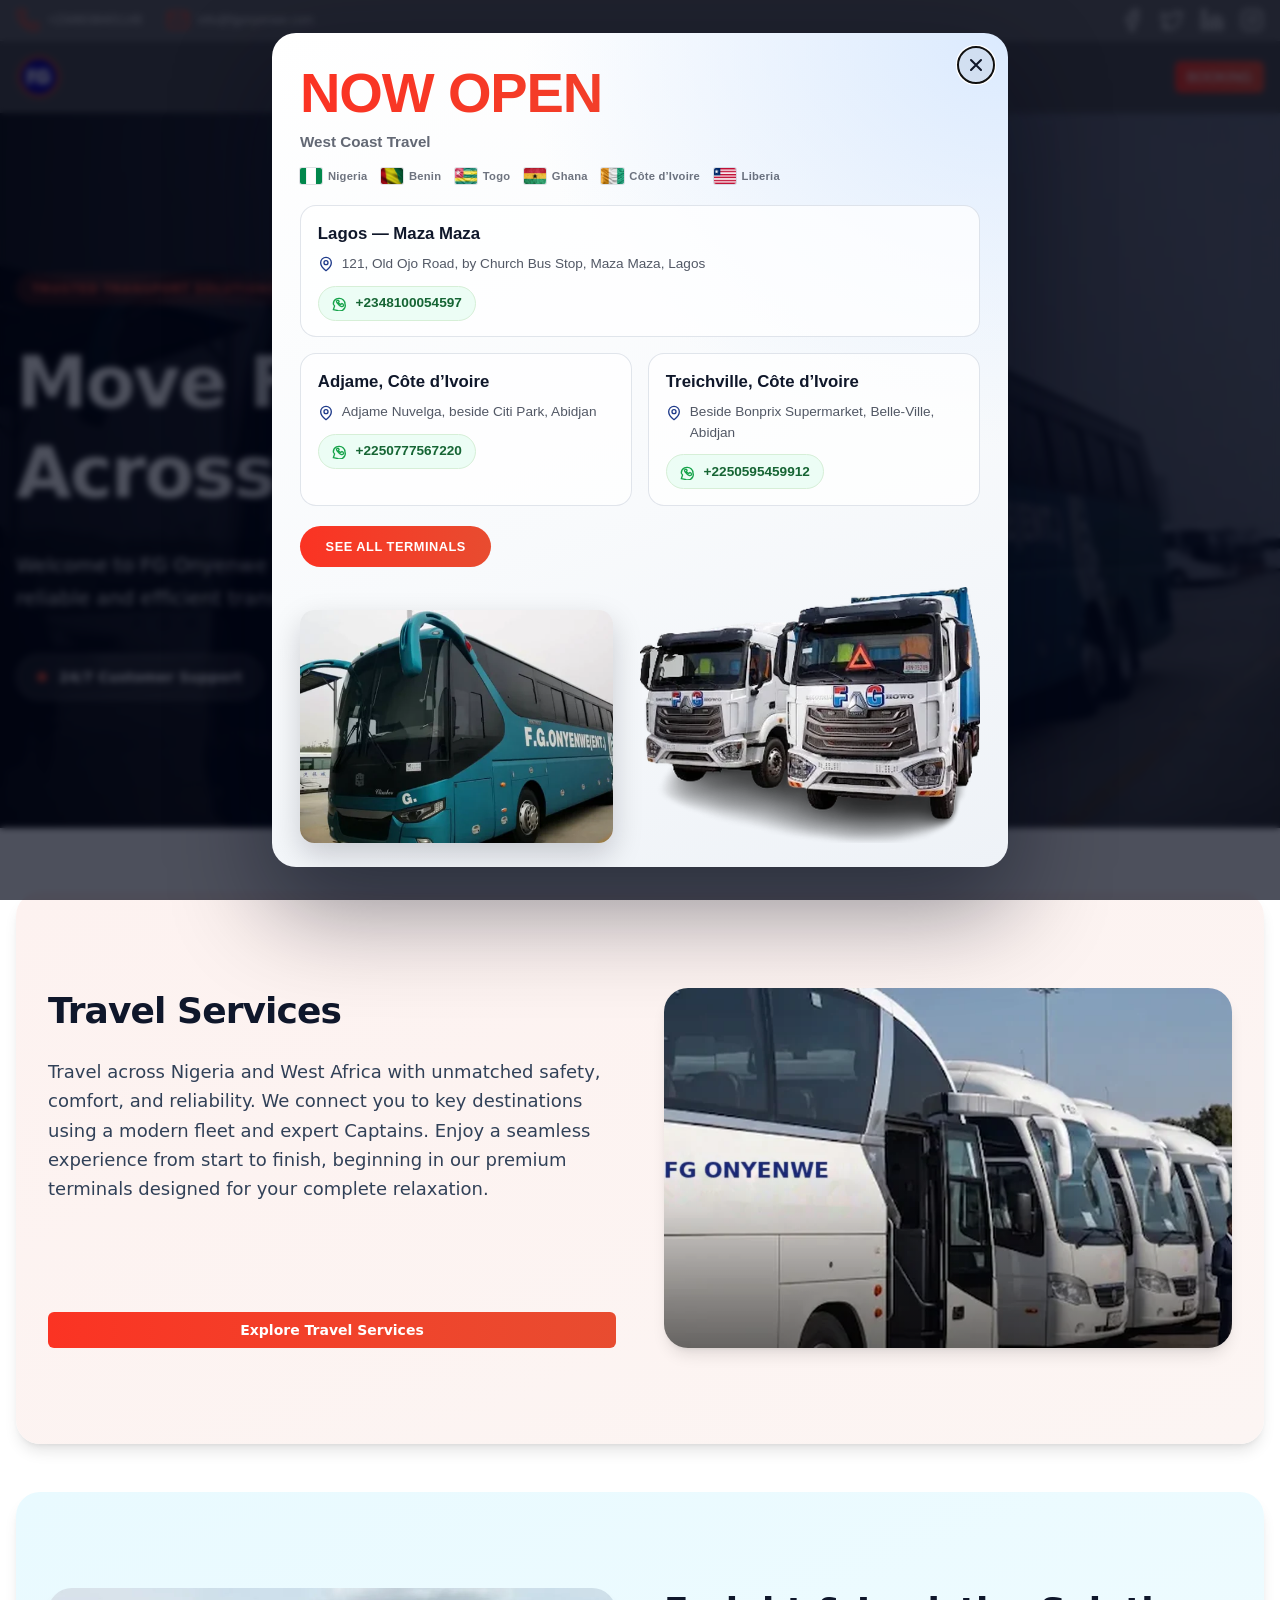
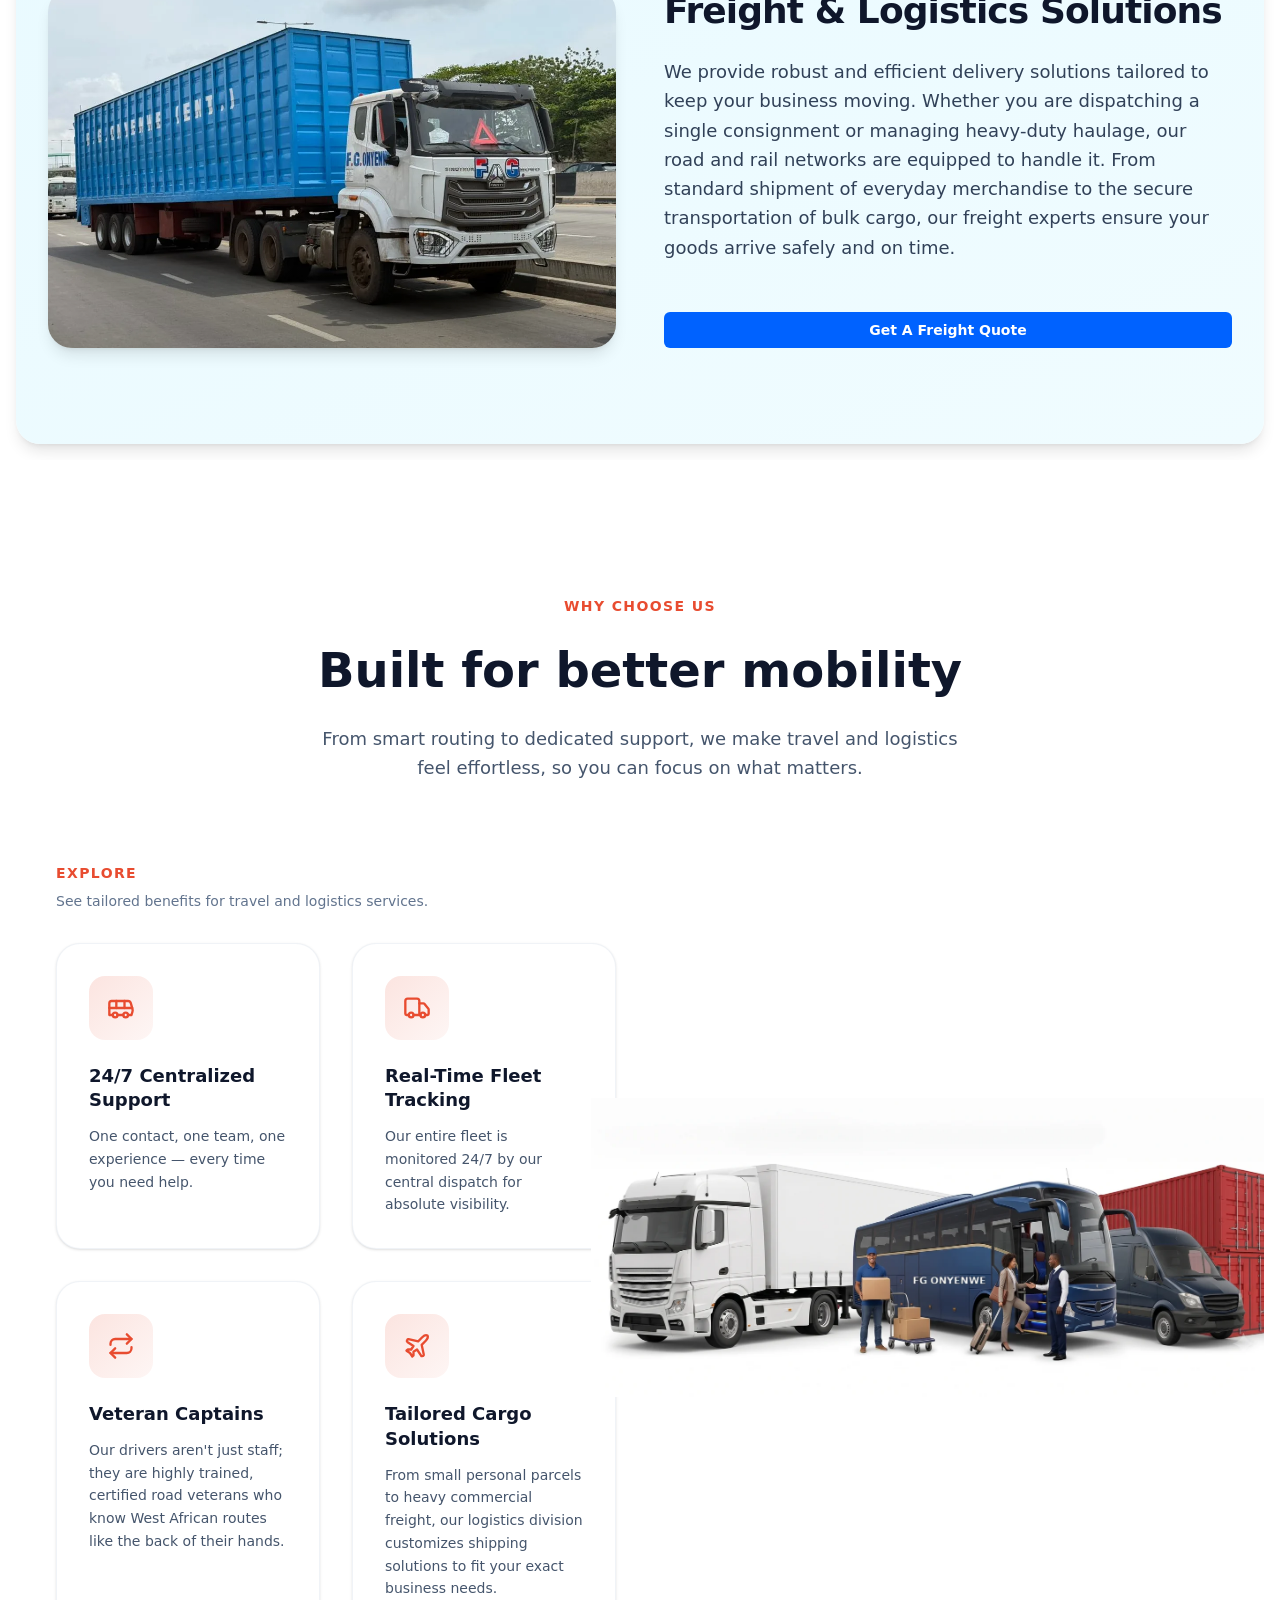
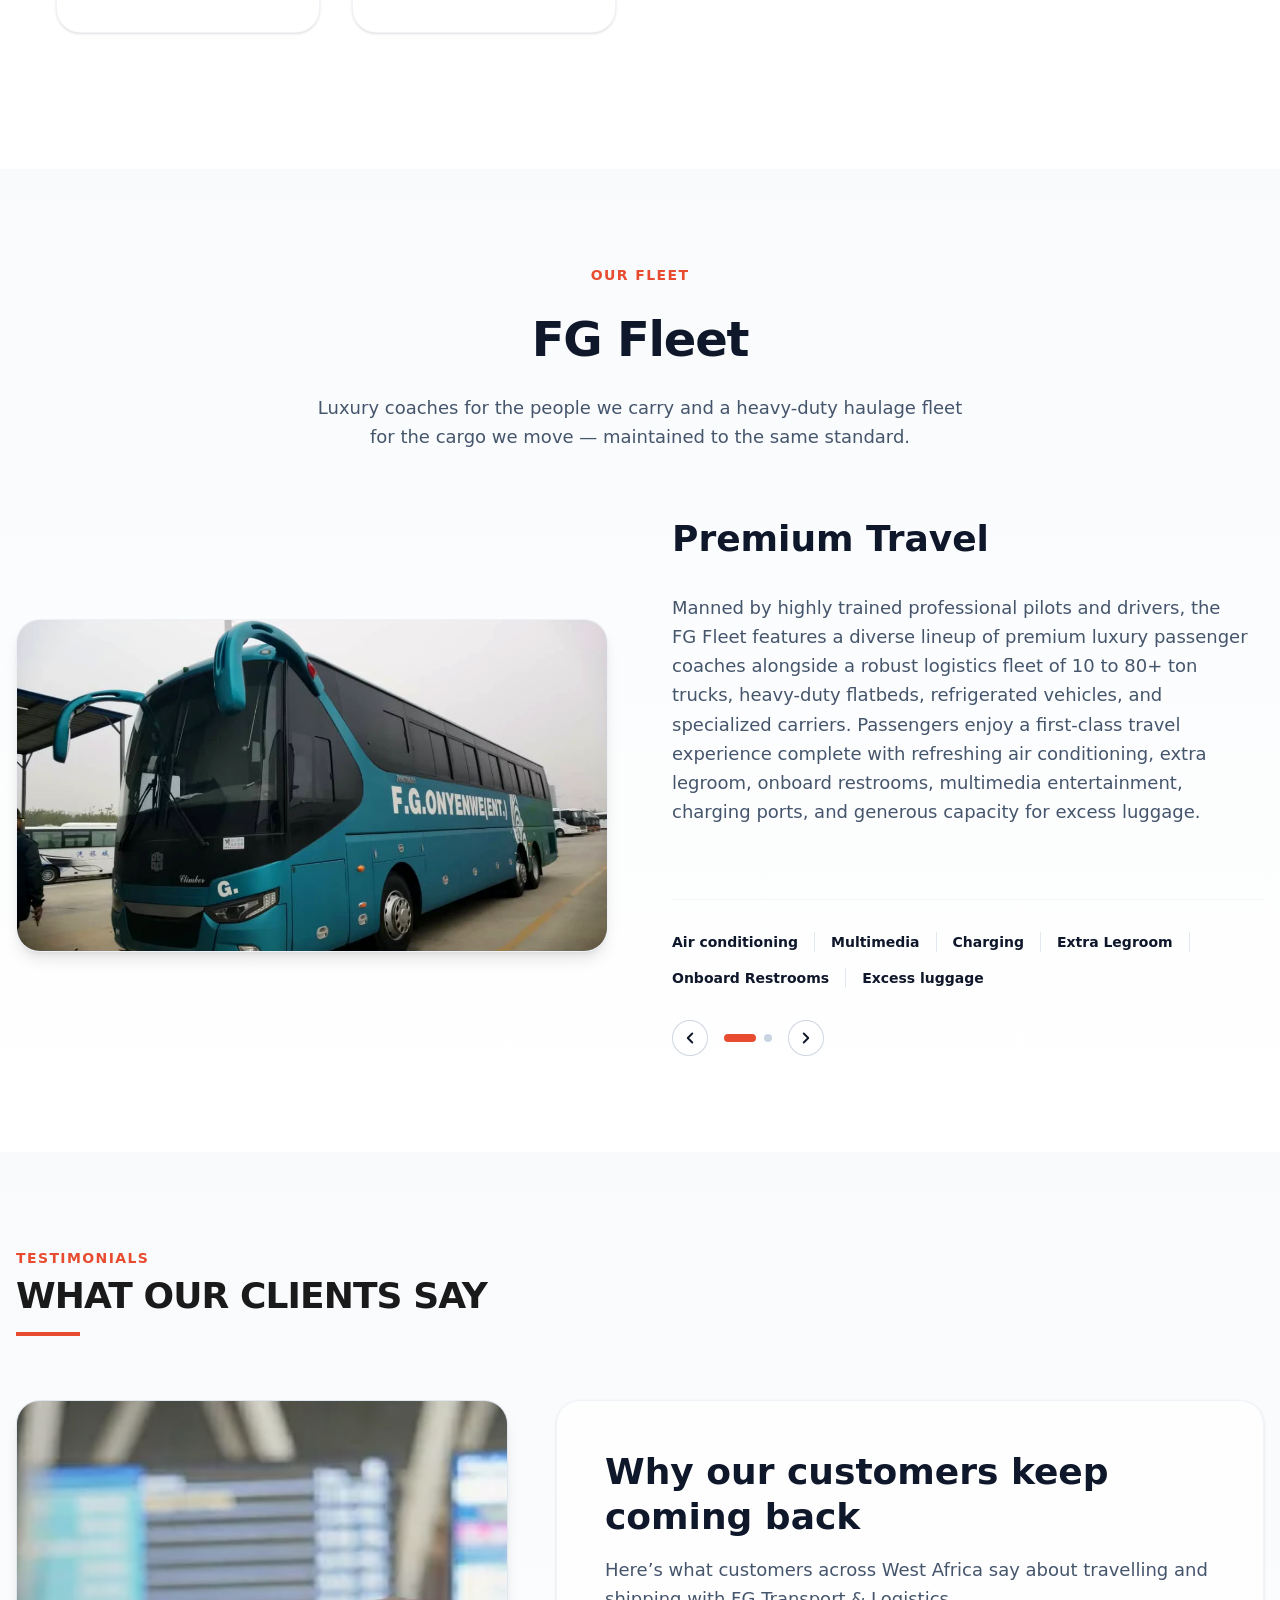
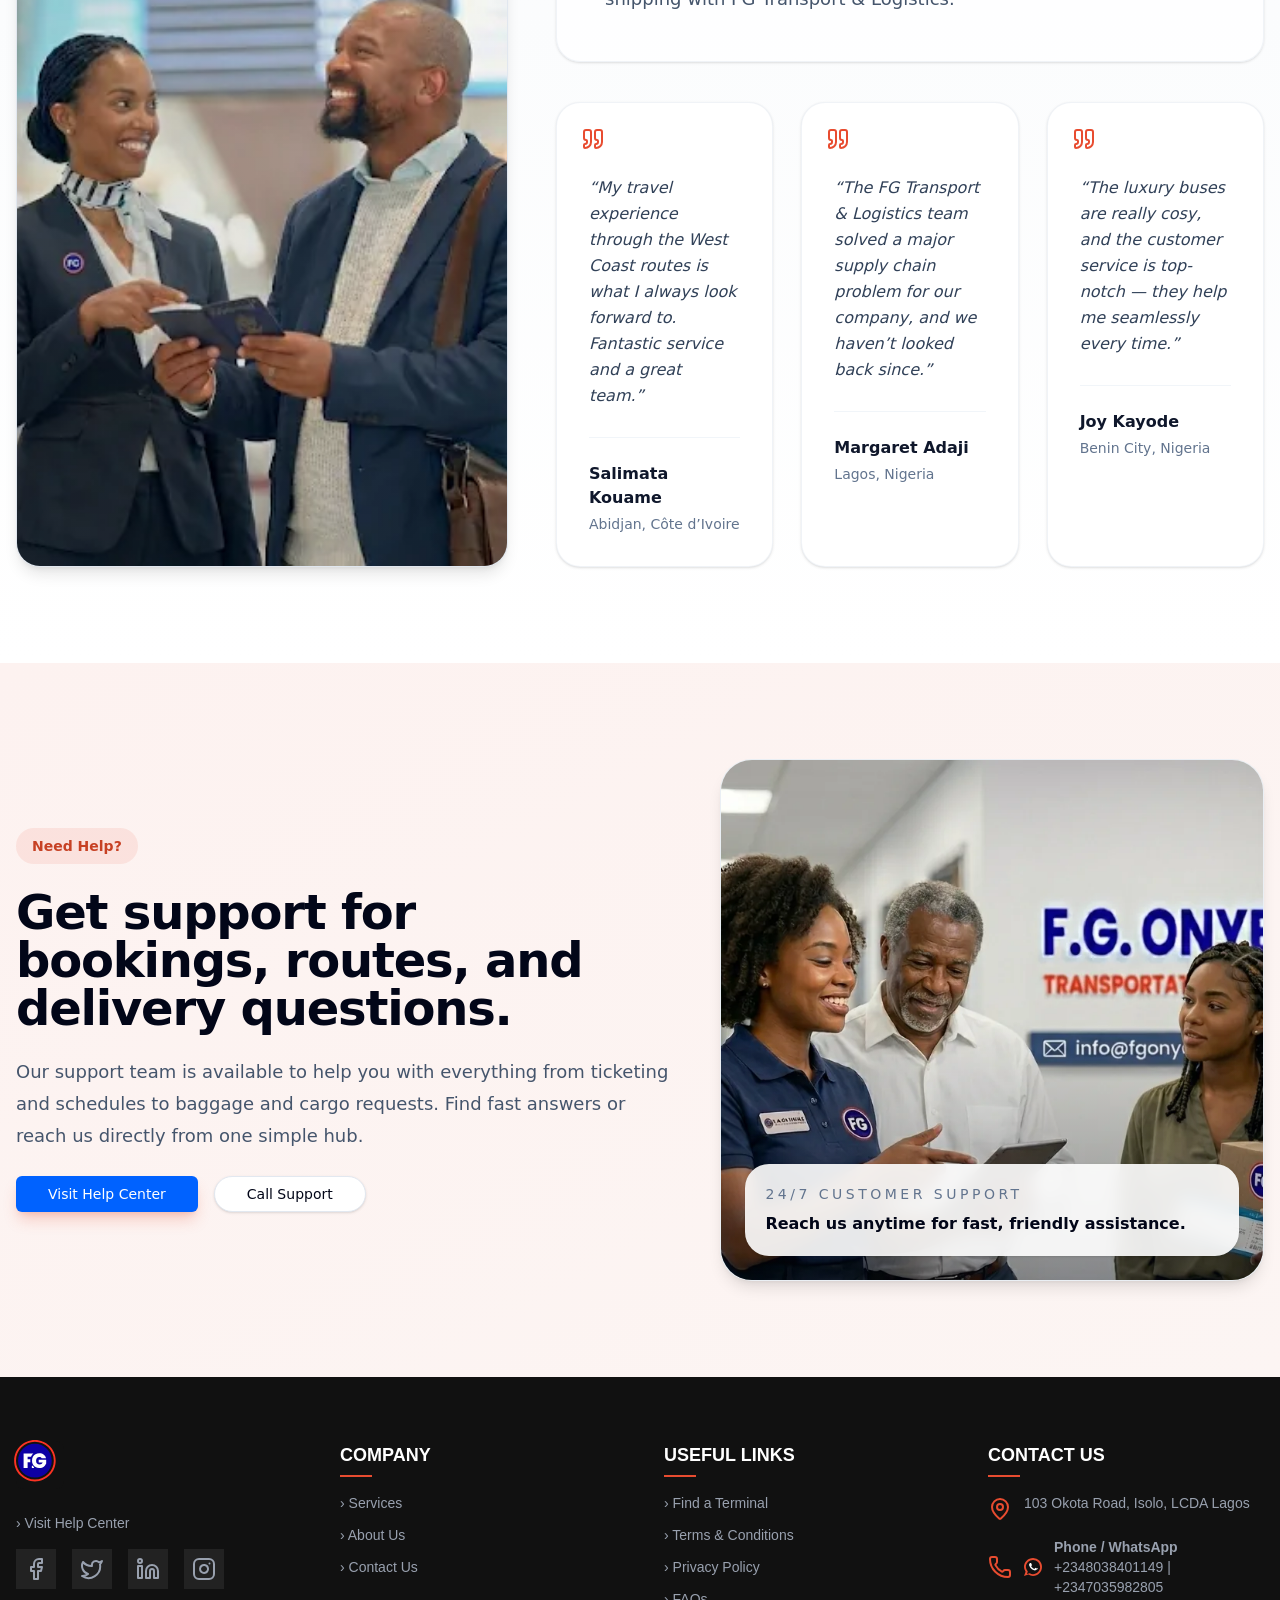
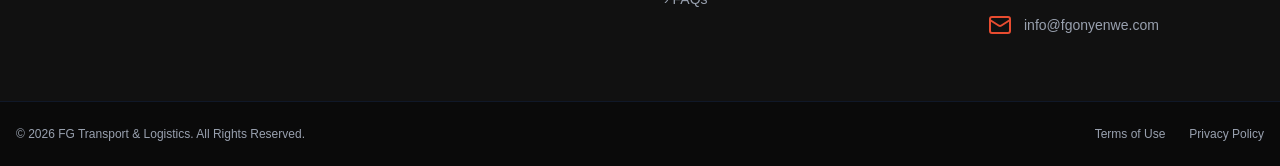
==== commit 93824f0a: "Testimonials heading copy" ====
--- a/index.html
+++ b/index.html
@@ -31,7 +31,7 @@
           .fil4 { fill: #FEFEFE }
           .fil5 { fill: #FEFEFE; fill-rule: nonzero }
         </style></defs><g id="Layer_x0020_1"><g><path class="fil3" d="M487.17 165.83c151.3,0 273.95,122.65 273.95,273.95 0,151.3 -122.65,273.95 -273.95,273.95 -151.3,0 -273.95,-122.65 -273.95,-273.95 0,-151.3 122.65,-273.95 273.95,-273.95z" /><path class="fil2" d="M487.17 102.16c93.23,0 177.64,37.79 238.74,98.89 61.1,61.1 98.89,145.51 98.89,238.74 0,93.23 -37.79,177.64 -98.89,238.74 -61.1,61.1 -145.51,98.89 -238.74,98.89 -93.23,0 -177.64,-37.79 -238.74,-98.89 -61.1,-61.1 -98.89,-145.51 -98.89,-238.74 0,-93.23 37.79,-177.64 98.89,-238.74 61.1,-61.1 145.51,-98.89 238.74,-98.89zm217.45 120.17c-55.65,-55.65 -132.53,-90.07 -217.45,-90.07 -84.92,0 -161.8,34.42 -217.45,90.07 -55.65,55.65 -90.07,132.53 -90.07,217.45 0,84.92 34.42,161.8 90.07,217.45 55.65,55.65 132.53,90.07 217.45,90.07 84.92,0 161.8,-34.42 217.45,-90.07 55.65,-55.65 90.07,-132.53 90.07,-217.45 0,-84.92 -34.42,-161.8 -90.07,-217.45z" /><g><path class="fil4" d="M462.61 322.81l0 1.76c-13.24,10.9 -24.18,24.18 -32.63,39.66 -1.88,3.45 -3.61,6.95 -5.18,10.49l-56.03 0 0 41.26 44.48 0c-1.05,7.77 -1.56,15.66 -1.56,23.63 0,8.76 0.6,17.43 1.86,25.96l-44.78 0 0 91.85 -65.23 0 0 -234.61 159.07 0z" /><path class="fil5" d="M597.91 400.01c-3.77,-6.21 -8.93,-10.98 -15.47,-14.31 -6.54,-3.33 -14.25,-4.99 -23.13,-4.99 -16.42,0 -29.34,5.32 -38.77,15.97 -9.43,10.65 -14.14,24.96 -14.14,42.93 0,20.19 5.05,35.55 15.14,46.09 10.09,10.54 24.79,15.81 44.09,15.81 22.85,0 39.16,-10.32 48.92,-30.95l-65.56 0 0 -46.92 121.8 0 0 63.23c-5.1,12.42 -12.59,24.07 -22.46,34.94 -9.87,10.87 -22.35,19.8 -37.44,26.79 -15.09,6.99 -32.28,10.48 -51.58,10.48 -23.52,0 -44.32,-5.05 -62.4,-15.14 -18.08,-10.09 -32.06,-24.18 -41.93,-42.26 -9.87,-18.08 -14.81,-38.77 -14.81,-62.06 0,-23.07 4.94,-43.65 14.81,-61.73 9.87,-18.08 23.79,-32.17 41.76,-42.26 17.97,-10.09 38.71,-15.14 62.23,-15.14 29.51,0 53.91,7.1 73.21,21.3 19.3,14.2 31.28,33.61 35.94,58.24l-70.22 0z" /><path class="fil4" d="M441.63 522.32l9.66 0c6.12,8.37 13.22,15.8 21.26,22.28l0 8.64c0,2.3 -1.88,4.18 -4.18,4.18l-26.74 0c-2.3,0 -4.18,-1.88 -4.18,-4.18l0 -26.74c0,-2.3 1.88,-4.18 4.18,-4.18z" /></g></g></g></svg></div><span class="sr-only">FG Transport</span></a><nav class="hidden lg:flex items-center space-x-8 font-bold text-sm uppercase"><a href="deliver-easily.html" class="text-white/80 hover:text-white transition-colors">Logistics</a><a href="terminals.html" class="text-white/80 hover:text-white transition-colors">Terminals</a><a href="services.html" class="text-white/80 hover:text-white transition-colors">Services</a><div class="relative group"><a href="about.html" class="text-white/80 hover:text-white transition-colors">About Us</a></div><a href="help-center.html" class="text-white/80 hover:text-white transition-colors">Help Center</a></nav><div class="hidden lg:block"><a href="booking.html" class="inline-flex items-center justify-center gap-2 whitespace-nowrap rounded-md text-sm font-medium transition-all disabled:pointer-events-none disabled:opacity-50 [&amp;_svg]:pointer-events-none [&amp;_svg:not([class*='size-'])]:size-4 shrink-0 [&amp;_svg]:shrink-0 outline-none focus-visible:border-ring focus-visible:ring-ring/50 focus-visible:ring-[3px] aria-invalid:ring-destructive/20 aria-invalid:border-destructive bg-primary text-primary-foreground hover:bg-primary/90 h-8 rounded-md gap-1.5 px-3 has-[&gt;svg]:px-2.5 bg-gradient-to-r from-[#FB3323] to-[#E84C30] hover:opacity-90 cursor-pointer uppercase font-bold shadow-md" data-slot="button">Booking</a></div><button class="lg:hidden text-white"><svg xmlns="http://www.w3.org/2000/svg" width="24" height="24" viewBox="0 0 24 24" fill="none" stroke="currentColor" stroke-width="2" stroke-linecap="round" stroke-linejoin="round" aria-hidden="true"><path d="M4 5h16" /><path d="M4 12h16" /><path d="M4 19h16" /></svg></button></div></div><div class="lg:hidden bg-black/75 backdrop-blur absolute w-full border-t border-white/10" hidden><nav class="flex flex-col p-4 space-y-4 font-bold uppercase text-sm"><a href="deliver-easily.html" class="text-white/80 hover:text-white">Logistics</a><a href="terminals.html" class="text-white/80 hover:text-white">Terminals</a><a href="services.html" class="text-white/80 hover:text-white">Services</a><a href="about.html" class="text-white/80 hover:text-white">About Us</a><a href="help-center.html" class="text-white/80 hover:text-white">Help Center</a><a href="booking.html" class="inline-flex items-center justify-center gap-2 whitespace-nowrap rounded-md text-sm font-medium transition-all disabled:pointer-events-none disabled:opacity-50 [&amp;_svg]:pointer-events-none [&amp;_svg:not([class*='size-'])]:size-4 shrink-0 [&amp;_svg]:shrink-0 outline-none focus-visible:border-ring focus-visible:ring-ring/50 focus-visible:ring-[3px] aria-invalid:ring-destructive/20 aria-invalid:border-destructive bg-primary text-primary-foreground hover:bg-primary/90 h-8 rounded-md gap-1.5 px-3 has-[&gt;svg]:px-2.5 w-full bg-gradient-to-r from-[#FB3323] to-[#E84C30] hover:opacity-90 uppercase font-bold shadow-md" data-slot="button">Booking</a></nav></div></header>
-<div class="min-h-screen bg-white font-sans text-[#1a1a1a]"><main><div class="relative w-full bg-slate-900 mb-16 overflow-hidden"><div class="absolute inset-0 z-0"><img src="assets/fg-coach-hero.webp" alt="FG Onyenwe luxury coach at the terminal" width="1920" height="1438" fetchpriority="high" class="w-full h-full object-cover opacity-60"><div class="absolute inset-0 bg-gradient-to-r from-black/85 via-black/50 to-transparent"></div></div><div class="container mx-auto px-4 relative z-10 pt-24 pb-20 md:pt-32 md:pb-28 lg:pt-40 lg:pb-32"><div class="max-w-4xl"><p class="inline-block rounded-full bg-[#E84C30]/20 px-4 py-2 text-xs font-bold uppercase tracking-wider text-[#E84C30]">Trusted Transport Solutions</p><h1 class="mt-8 text-5xl font-bold tracking-tight text-white sm:text-6xl md:text-7xl leading-tight">Move Freely &amp; Deliver <br> Across Cities</h1><p class="mt-8 max-w-3xl text-lg text-white/85 sm:text-xl leading-relaxed">Welcome to FG Onyenwe Transport &amp; Logistics, your trusted partner in reliable and efficient transport solutions.</p><div class="mt-10 flex flex-wrap gap-4"><span class="inline-flex items-center rounded-full bg-white/10 px-5 py-3 text-sm font-semibold text-white backdrop-blur-sm border border-white/20"><span class="w-2.5 h-2.5 mr-3 rounded-full bg-[#E84C30]"></span>24/7 Customer Support</span><span class="inline-flex items-center rounded-full bg-white/10 px-5 py-3 text-sm font-semibold text-white backdrop-blur-sm border border-white/20"><span class="w-2.5 h-2.5 mr-3 rounded-full bg-[#E84C30]"></span>Modern Fleet Management</span></div></div></div></div><div class="space-y-12 px-4 pb-4"><section class="bg-gradient-to-br from-[#FDF2F0] to-[#FCF5F3] py-16 sm:py-24 mx-auto max-w-7xl rounded-3xl shadow-lg hover:shadow-xl transition-shadow"><div class="container mx-auto px-8"><div class="grid items-stretch gap-12 lg:grid-cols-2"><div class="flex flex-col justify-between h-full"><div class="space-y-6"><h2 class="sm:text-4xl font-bold tracking-tight text-slate-900 leading-tight">Travel Services</h2><p class="max-w-2xl text-base sm:text-lg leading-relaxed text-slate-700">Travel across Nigeria and West Africa with unmatched safety, comfort, and reliability. We connect you to key destinations using a modern fleet and expert Captains. Enjoy a seamless experience from start to finish, beginning in our premium terminals designed for your complete relaxation.</p></div><div class="mt-8"><a href="booking.html" class="inline-flex items-center justify-center gap-2 whitespace-nowrap rounded-md text-sm font-medium transition-all disabled:pointer-events-none disabled:opacity-50 [&amp;_svg]:pointer-events-none [&amp;_svg:not([class*='size-'])]:size-4 shrink-0 [&amp;_svg]:shrink-0 outline-none focus-visible:border-ring focus-visible:ring-ring/50 focus-visible:ring-[3px] aria-invalid:ring-destructive/20 aria-invalid:border-destructive bg-primary text-primary-foreground hover:bg-primary/90 h-9 px-4 py-2 has-[&gt;svg]:px-3 w-full text-center bg-gradient-to-r from-[#FB3323] to-[#E84C30] hover:opacity-90 cursor-pointer py-3 text-base font-semibold" data-slot="button">Explore Travel Services</a></div></div><div class="relative overflow-hidden rounded-3xl shadow-lg"><img src="assets/fg-travel-img.webp" alt="FG Onyenwe coaches lined up at the terminal" class="h-[360px] w-full object-cover hover:scale-105 transition-transform duration-300"><div class="absolute inset-0 bg-gradient-to-t from-black/40 via-transparent to-transparent"></div></div></div></div></section><section class="bg-gradient-to-br from-[#E9FAFF] to-[#F0FCFF] py-16 sm:py-24 mx-auto max-w-7xl rounded-3xl shadow-lg hover:shadow-xl transition-shadow"><div class="container mx-auto px-8"><div class="grid items-stretch gap-12 lg:grid-cols-2"><div class="order-2 lg:order-1"><div class="relative overflow-hidden rounded-3xl shadow-lg"><img src="assets/fg-truck-ClsqPRhP.webp" alt="Logistics truck" class="h-[360px] w-full object-cover hover:scale-105 transition-transform duration-300"><div class="absolute inset-0 bg-gradient-to-t from-black/30 via-transparent to-transparent"></div></div></div><div class="order-1 lg:order-2 flex flex-col justify-between h-full"><div><h2 class="sm:text-4xl font-bold tracking-tight text-slate-900 leading-tight">Freight &amp; Logistics Solutions</h2><p class="mt-6 max-w-2xl text-base sm:text-lg leading-relaxed text-slate-700">We provide robust and efficient delivery solutions tailored to keep your business moving. Whether you are dispatching a single consignment or managing heavy-duty haulage, our road and rail networks are equipped to handle it. From standard shipment of everyday merchandise to the secure transportation of bulk cargo, our freight experts ensure your goods arrive safely and on time.</p></div><div class="mt-8"><a href="deliver-easily.html" class="inline-flex items-center justify-center gap-2 whitespace-nowrap rounded-md text-sm font-medium transition-all disabled:pointer-events-none disabled:opacity-50 [&amp;_svg]:pointer-events-none [&amp;_svg:not([class*='size-'])]:size-4 shrink-0 [&amp;_svg]:shrink-0 outline-none focus-visible:border-ring focus-visible:ring-ring/50 focus-visible:ring-[3px] aria-invalid:ring-destructive/20 aria-invalid:border-destructive bg-primary text-primary-foreground hover:bg-primary/90 h-9 px-4 py-2 has-[&gt;svg]:px-3 w-full text-center py-3 text-base font-semibold" data-slot="button">Get A Freight Quote</a></div></div></div></div></section></div><section class="bg-white py-16 sm:py-24"><div class="container mx-auto px-4 max-w-7xl"><div class="overflow-hidden p-8 sm:p-10"><div class="text-center"><p class="text-sm font-bold uppercase tracking-widest text-[#E84C30]">Why choose us</p><h2 class="mt-6 text-4xl sm:text-5xl font-bold text-slate-900 leading-tight">Built for better mobility</h2><p class="mt-6 mx-auto max-w-2xl text-base sm:text-lg leading-relaxed text-slate-600">From smart routing to dedicated support, we make travel and logistics feel effortless, so you can focus on what matters.</p></div><div class="mt-20 grid gap-12 lg:grid-cols-2"><div class="space-y-8"><div class="space-y-2"><p class="text-sm font-bold uppercase tracking-widest text-[#E84C30]">Explore</p><p class="text-sm text-slate-500">See tailored benefits for travel and logistics services.</p></div><div class="grid gap-8 sm:grid-cols-2"><div class="rounded-3xl border border-slate-200/50 bg-white p-8 shadow-sm hover:shadow-lg transition-all duration-300"><div class="flex h-16 w-16 items-center justify-center rounded-2xl bg-gradient-to-br from-[#E84C30]/15 to-[#E84C30]/5 text-[#E84C30]"><svg xmlns="http://www.w3.org/2000/svg" width="24" height="24" viewBox="0 0 24 24" fill="none" stroke="currentColor" stroke-width="2" stroke-linecap="round" stroke-linejoin="round" class="h-7 w-7" aria-hidden="true"><path d="M8 6v6" /><path d="M15 6v6" /><path d="M2 12h19.6" /><path d="M18 18h3s.5-1.7.8-2.8c.1-.4.2-.8.2-1.2 0-.4-.1-.8-.2-1.2l-1.4-5C20.1 6.8 19.1 6 18 6H4a2 2 0 0 0-2 2v10h3" /><circle cx="7" cy="18" r="2" /><path d="M9 18h5" /><circle cx="16" cy="18" r="2" /></svg></div><h3 class="mt-6 text-lg font-semibold text-slate-900 leading-snug">24/7 Centralized Support</h3><p class="mt-3 text-sm leading-relaxed text-slate-600">One contact, one team, one experience — every time you need help.</p></div><div class="rounded-3xl border border-slate-200/50 bg-white p-8 shadow-sm hover:shadow-lg transition-all duration-300"><div class="flex h-16 w-16 items-center justify-center rounded-2xl bg-gradient-to-br from-[#E84C30]/15 to-[#E84C30]/5 text-[#E84C30]"><svg xmlns="http://www.w3.org/2000/svg" width="24" height="24" viewBox="0 0 24 24" fill="none" stroke="currentColor" stroke-width="2" stroke-linecap="round" stroke-linejoin="round" class="h-7 w-7" aria-hidden="true"><path d="M14 18V6a2 2 0 0 0-2-2H4a2 2 0 0 0-2 2v11a1 1 0 0 0 1 1h2" /><path d="M15 18H9" /><path d="M19 18h2a1 1 0 0 0 1-1v-3.65a1 1 0 0 0-.22-.624l-3.48-4.35A1 1 0 0 0 17.52 8H14" /><circle cx="17" cy="18" r="2" /><circle cx="7" cy="18" r="2" /></svg></div><h3 class="mt-6 text-lg font-semibold text-slate-900 leading-snug">Real-Time Fleet Tracking</h3><p class="mt-3 text-sm leading-relaxed text-slate-600">Our entire fleet is monitored 24/7 by our central dispatch for absolute visibility.</p></div><div class="rounded-3xl border border-slate-200/50 bg-white p-8 shadow-sm hover:shadow-lg transition-all duration-300"><div class="flex h-16 w-16 items-center justify-center rounded-2xl bg-gradient-to-br from-[#E84C30]/15 to-[#E84C30]/5 text-[#E84C30]"><svg xmlns="http://www.w3.org/2000/svg" width="24" height="24" viewBox="0 0 24 24" fill="none" stroke="currentColor" stroke-width="2" stroke-linecap="round" stroke-linejoin="round" class="h-7 w-7" aria-hidden="true"><path d="m17 2 4 4-4 4" /><path d="M3 11v-1a4 4 0 0 1 4-4h14" /><path d="m7 22-4-4 4-4" /><path d="M21 13v1a4 4 0 0 1-4 4H3" /></svg></div><h3 class="mt-6 text-lg font-semibold text-slate-900 leading-snug">Veteran Captains</h3><p class="mt-3 text-sm leading-relaxed text-slate-600">Our drivers aren't just staff; they are highly trained, certified road veterans who know West African routes like the back of their hands.</p></div><div class="rounded-3xl border border-slate-200/50 bg-white p-8 shadow-sm hover:shadow-lg transition-all duration-300"><div class="flex h-16 w-16 items-center justify-center rounded-2xl bg-gradient-to-br from-[#E84C30]/15 to-[#E84C30]/5 text-[#E84C30]"><svg xmlns="http://www.w3.org/2000/svg" width="24" height="24" viewBox="0 0 24 24" fill="none" stroke="currentColor" stroke-width="2" stroke-linecap="round" stroke-linejoin="round" class="h-7 w-7" aria-hidden="true"><path d="M17.8 19.2 16 11l3.5-3.5C21 6 21.5 4 21 3c-1-.5-3 0-4.5 1.5L13 8 4.8 6.2c-.5-.1-.9.1-1.1.5l-.3.5c-.2.5-.1 1 .3 1.3L9 12l-2 3H4l-1 1 3 2 2 3 1-1v-3l3-2 3.5 5.3c.3.4.8.5 1.3.3l.5-.2c.4-.3.6-.7.5-1.2z" /></svg></div><h3 class="mt-6 text-lg font-semibold text-slate-900 leading-snug">Tailored Cargo Solutions</h3><p class="mt-3 text-sm leading-relaxed text-slate-600">From small personal parcels to heavy commercial freight, our logistics division customizes shipping solutions to fit your exact business needs.</p></div></div></div><div class="relative flex items-center justify-center rounded-3xl fg-wcu-wrap"><img src="assets/fg-fleet-lineup.webp" width="1600" height="679" loading="lazy" alt="FG Onyenwe fleet: haulage truck, coach, van and container" class="fg-wcu-img"></div></div></div></div></section><section id="bus-carousel" class="bg-gradient-to-b from-slate-50 to-white py-16 sm:py-24" data-component="fleet"><div class="container mx-auto px-4 max-w-7xl"><div class="mb-16 text-center"><p class="text-sm font-bold uppercase tracking-widest text-[#E84C30]">Our fleet</p><h2 class="mt-6 text-4xl sm:text-5xl font-bold tracking-tight text-slate-900 leading-tight">FG Fleet</h2><p class="mt-6 mx-auto max-w-2xl text-base sm:text-lg leading-relaxed text-slate-600">Luxury coaches for the people we carry and a heavy-duty haulage fleet for the cargo we move &mdash; maintained to the same standard.</p></div><div class="grid items-center gap-12 lg:gap-16 lg:grid-cols-2"><div data-fleet-frame class="fg-fleet-frame rounded-3xl overflow-hidden shadow-lg border border-slate-200/30 hover:shadow-xl transition-shadow duration-300"><img src="assets/fg-fleet-travel.webp" width="1080" height="608" alt="An FG Onyenwe luxury passenger coach" data-active><img src="assets/fg-fleet-logistics.webp" width="1400" height="788" alt="FG Onyenwe haulage trucks carrying precast concrete beams" loading="lazy"></div><div class="flex flex-col justify-center"><h3 class="text-3xl sm:text-4xl font-bold text-slate-900 leading-tight mb-8 transition-all duration-500">Premium Travel</h3><p class="max-w-xl text-base sm:text-lg text-slate-600 leading-relaxed mb-6 transition-all duration-500 min-h-24">Manned by highly trained professional pilots and drivers, the FG Fleet features a diverse lineup of premium luxury passenger coaches alongside a robust logistics fleet of 10 to 80+ ton trucks, heavy-duty flatbeds, refrigerated vehicles, and specialized carriers. Passengers enjoy a first-class travel experience complete with refreshing air conditioning, extra legroom, onboard restrooms, multimedia entertainment, charging ports, and generous capacity for excess luggage.</p><div class="mt-12 flex flex-wrap items-center gap-4 border-t border-slate-200/30 pt-8 text-sm font-semibold text-slate-900 transition-all duration-500"><div class="flex items-center gap-4"><span>Air conditioning</span><span class="h-5 w-px bg-slate-200"></span></div><div class="flex items-center gap-4"><span>Multimedia</span><span class="h-5 w-px bg-slate-200"></span></div><div class="flex items-center gap-4"><span>Charging</span><span class="h-5 w-px bg-slate-200"></span></div><div class="flex items-center gap-4"><span>Extra Legroom</span><span class="h-5 w-px bg-slate-200"></span></div><div class="flex items-center gap-4"><span>Onboard Restrooms</span><span class="h-5 w-px bg-slate-200"></span></div><div class="flex items-center gap-4"><span>Excess luggage</span><span class="h-5 w-px bg-slate-200"></span></div></div><div class="mt-8 flex items-center gap-4"><button type="button" data-fleet-prev class="fg-fleet-arrow" aria-label="Previous slide"><svg width="18" height="18" viewBox="0 0 24 24" fill="none" stroke="currentColor" stroke-width="2.5" stroke-linecap="round" stroke-linejoin="round" aria-hidden="true"><path d="M15 18 9 12l6-6"/></svg></button><div data-fleet-dots class="flex gap-2"><button class="h-2 rounded-full transition-all duration-300 bg-slate-300 w-2" aria-label="Go to slide 1"></button><button class="h-2 rounded-full transition-all duration-300 bg-slate-300 w-2" aria-label="Go to slide 2"></button></div><button type="button" data-fleet-next class="fg-fleet-arrow" aria-label="Next slide"><svg width="18" height="18" viewBox="0 0 24 24" fill="none" stroke="currentColor" stroke-width="2.5" stroke-linecap="round" stroke-linejoin="round" aria-hidden="true"><path d="m9 18 6-6-6-6"/></svg></button></div></div></div></div></section><section class="py-16 sm:py-24 bg-gradient-to-b from-slate-50 to-white"><div class="container mx-auto px-4 max-w-7xl"><div class="flex flex-col mb-12"><span class="text-sm font-bold uppercase tracking-widest mb-2 text-[#E84C30]">Testimonials</span><h2 class="text-3xl md:text-4xl font-extrabold uppercase tracking-tight">What Our Clients Say</h2><div class="w-16 h-1 bg-[#E84C30] mt-4"></div></div><div class="grid grid-cols-1 lg:grid-cols-12 gap-12 items-stretch mt-16"><div class="lg:col-span-5"><div class="relative h-72 sm:h-96 lg:h-full min-h-[24rem] overflow-hidden rounded-3xl bg-slate-200 shadow-lg border border-slate-200/50"><img src="assets/testimonial-CJNZoEOC.webp" alt="Professional customer testimonial" class="absolute inset-0 h-full w-full object-cover object-[50%_22%] opacity-100 hover:scale-105 transition-transform duration-500"><div class="absolute inset-0 bg-gradient-to-tr from-slate-950/18 via-slate-950/8 to-transparent"></div><div class="absolute inset-0 ring-1 ring-black/5 rounded-3xl"></div></div></div><div class="lg:col-span-7"><div class="rounded-3xl bg-white/70 border border-slate-200/50 p-10 sm:p-12 shadow-sm hover:shadow-md transition-shadow duration-300"><h3 class="text-3xl sm:text-4xl font-bold text-slate-900 leading-tight">A growing community of satisfied clients</h3><p class="mt-4 text-slate-600 leading-relaxed max-w-2xl text-base sm:text-lg">Here’s what customers across West Africa say about travelling and shipping with FG Transport &amp; Logistics.</p></div><div class="grid grid-cols-1 md:grid-cols-3 gap-7 mt-10"><div class="bg-white border border-slate-200/50 rounded-3xl p-8 shadow-sm hover:shadow-lg transition-all duration-300 relative"><svg xmlns="http://www.w3.org/2000/svg" width="24" height="24" viewBox="0 0 24 24" fill="none" stroke="currentColor" stroke-width="2" stroke-linecap="round" stroke-linejoin="round" class="text-[#E84C30] absolute top-6 left-6" aria-hidden="true"><path d="M16 3a2 2 0 0 0-2 2v6a2 2 0 0 0 2 2 1 1 0 0 1 1 1v1a2 2 0 0 1-2 2 1 1 0 0 0-1 1v2a1 1 0 0 0 1 1 6 6 0 0 0 6-6V5a2 2 0 0 0-2-2z" /><path d="M5 3a2 2 0 0 0-2 2v6a2 2 0 0 0 2 2 1 1 0 0 1 1 1v1a2 2 0 0 1-2 2 1 1 0 0 0-1 1v2a1 1 0 0 0 1 1 6 6 0 0 0 6-6V5a2 2 0 0 0-2-2z" /></svg><p class="text-slate-700 italic leading-relaxed mt-10 text-sm sm:text-base">“My travel experience through the West Coast routes is what I always look forward to. Fantastic service and a great team.”</p><div class="mt-7 pt-6 border-t border-slate-100"><div class="font-bold text-slate-900">Salimata Kouame</div><div class="text-sm text-slate-500 mt-1">Abidjan, Côte d’Ivoire</div></div></div><div class="bg-white border border-slate-200/50 rounded-3xl p-8 shadow-sm hover:shadow-lg transition-all duration-300 relative"><svg xmlns="http://www.w3.org/2000/svg" width="24" height="24" viewBox="0 0 24 24" fill="none" stroke="currentColor" stroke-width="2" stroke-linecap="round" stroke-linejoin="round" class="text-[#E84C30] absolute top-6 left-6" aria-hidden="true"><path d="M16 3a2 2 0 0 0-2 2v6a2 2 0 0 0 2 2 1 1 0 0 1 1 1v1a2 2 0 0 1-2 2 1 1 0 0 0-1 1v2a1 1 0 0 0 1 1 6 6 0 0 0 6-6V5a2 2 0 0 0-2-2z" /><path d="M5 3a2 2 0 0 0-2 2v6a2 2 0 0 0 2 2 1 1 0 0 1 1 1v1a2 2 0 0 1-2 2 1 1 0 0 0-1 1v2a1 1 0 0 0 1 1 6 6 0 0 0 6-6V5a2 2 0 0 0-2-2z" /></svg><p class="text-slate-700 italic leading-relaxed mt-10 text-sm sm:text-base">“The FG Transport &amp; Logistics team solved a major supply chain problem for our company, and we haven’t looked back since.”</p><div class="mt-7 pt-6 border-t border-slate-100"><div class="font-bold text-slate-900">Margaret Adaji</div><div class="text-sm text-slate-500 mt-1">Lagos, Nigeria</div></div></div><div class="bg-white border border-slate-200/50 rounded-3xl p-8 shadow-sm hover:shadow-lg transition-all duration-300 relative"><svg xmlns="http://www.w3.org/2000/svg" width="24" height="24" viewBox="0 0 24 24" fill="none" stroke="currentColor" stroke-width="2" stroke-linecap="round" stroke-linejoin="round" class="text-[#E84C30] absolute top-6 left-6" aria-hidden="true"><path d="M16 3a2 2 0 0 0-2 2v6a2 2 0 0 0 2 2 1 1 0 0 1 1 1v1a2 2 0 0 1-2 2 1 1 0 0 0-1 1v2a1 1 0 0 0 1 1 6 6 0 0 0 6-6V5a2 2 0 0 0-2-2z" /><path d="M5 3a2 2 0 0 0-2 2v6a2 2 0 0 0 2 2 1 1 0 0 1 1 1v1a2 2 0 0 1-2 2 1 1 0 0 0-1 1v2a1 1 0 0 0 1 1 6 6 0 0 0 6-6V5a2 2 0 0 0-2-2z" /></svg><p class="text-slate-700 italic leading-relaxed mt-10 text-sm sm:text-base">“The luxury buses are really cosy, and the customer service is top-notch — they help me seamlessly every time.”</p><div class="mt-7 pt-6 border-t border-slate-100"><div class="font-bold text-slate-900">Joy Kayode</div><div class="text-sm text-slate-500 mt-1">Benin City, Nigeria</div></div></div></div></div></div></div></section><section class="bg-gradient-to-br from-[#FDF2F0] to-[#FCF5F3] py-16 sm:py-24"><div class="container mx-auto max-w-7xl px-4"><div class="grid gap-10 items-center lg:grid-cols-[1.1fr_0.9fr]"><div class="space-y-6"><span class="inline-flex items-center rounded-full bg-[#E84C30]/10 px-4 py-2 text-sm font-semibold text-[#C74124]">Need Help?</span><h2 class="text-4xl sm:text-5xl font-black tracking-tight text-slate-950">Get support for bookings, routes, and delivery questions.</h2><p class="max-w-2xl text-lg leading-8 text-slate-600">Our support team is available to help you with everything from ticketing and schedules to baggage and cargo requests. Find fast answers or reach us directly from one simple hub.</p><div class="flex flex-col gap-4 sm:flex-row sm:flex-wrap"><a href="help-center.html" class="w-full sm:w-auto inline-flex items-center justify-center gap-2 whitespace-nowrap rounded-md text-sm font-medium transition-all disabled:pointer-events-none disabled:opacity-50 [&amp;_svg]:pointer-events-none [&amp;_svg:not([class*='size-'])]:size-4 shrink-0 [&amp;_svg]:shrink-0 outline-none focus-visible:border-ring focus-visible:ring-ring/50 focus-visible:ring-[3px] aria-invalid:ring-destructive/20 aria-invalid:border-destructive bg-primary text-primary-foreground hover:bg-primary/90 h-9 px-4 py-2 has-[&gt;svg]:px-3 w-full rounded-full bg-[#E84C30] px-8 py-3 text-white shadow-lg shadow-[#E84C30]/25 hover:bg-[#d33b23]">Visit Help Center</a><a href="contact.html" class="w-full sm:w-auto inline-flex h-9 items-center justify-center whitespace-nowrap rounded-full border border-slate-200 bg-white px-8 py-2 text-sm font-medium text-slate-950 shadow-sm transition hover:bg-slate-100">Call Support</a></div></div><div class="relative overflow-hidden rounded-[2rem] border border-slate-200/70 bg-white shadow-lg"><img src="assets/customer-support-banner-Cza11_Vo.webp" alt="Customer support team at FG Transport" class="h-[520px] w-full object-cover"><div class="absolute inset-0 bg-gradient-to-t from-slate-950/35 via-transparent to-transparent"></div><div class="absolute bottom-0 left-0 right-0 p-6"><div class="rounded-3xl bg-white/90 p-5 shadow-sm backdrop-blur-sm"><p class="text-sm uppercase tracking-[0.25em] text-slate-500">24/7 Customer Support</p><p class="mt-2 text-base font-semibold text-slate-950">Reach us anytime for fast, friendly assistance.</p></div></div></div></div></div></section></main></div>
+<div class="min-h-screen bg-white font-sans text-[#1a1a1a]"><main><div class="relative w-full bg-slate-900 mb-16 overflow-hidden"><div class="absolute inset-0 z-0"><img src="assets/fg-coach-hero.webp" alt="FG Onyenwe luxury coach at the terminal" width="1920" height="1438" fetchpriority="high" class="w-full h-full object-cover opacity-60"><div class="absolute inset-0 bg-gradient-to-r from-black/85 via-black/50 to-transparent"></div></div><div class="container mx-auto px-4 relative z-10 pt-24 pb-20 md:pt-32 md:pb-28 lg:pt-40 lg:pb-32"><div class="max-w-4xl"><p class="inline-block rounded-full bg-[#E84C30]/20 px-4 py-2 text-xs font-bold uppercase tracking-wider text-[#E84C30]">Trusted Transport Solutions</p><h1 class="mt-8 text-5xl font-bold tracking-tight text-white sm:text-6xl md:text-7xl leading-tight">Move Freely &amp; Deliver <br> Across Cities</h1><p class="mt-8 max-w-3xl text-lg text-white/85 sm:text-xl leading-relaxed">Welcome to FG Onyenwe Transport &amp; Logistics, your trusted partner in reliable and efficient transport solutions.</p><div class="mt-10 flex flex-wrap gap-4"><span class="inline-flex items-center rounded-full bg-white/10 px-5 py-3 text-sm font-semibold text-white backdrop-blur-sm border border-white/20"><span class="w-2.5 h-2.5 mr-3 rounded-full bg-[#E84C30]"></span>24/7 Customer Support</span><span class="inline-flex items-center rounded-full bg-white/10 px-5 py-3 text-sm font-semibold text-white backdrop-blur-sm border border-white/20"><span class="w-2.5 h-2.5 mr-3 rounded-full bg-[#E84C30]"></span>Modern Fleet Management</span></div></div></div></div><div class="space-y-12 px-4 pb-4"><section class="bg-gradient-to-br from-[#FDF2F0] to-[#FCF5F3] py-16 sm:py-24 mx-auto max-w-7xl rounded-3xl shadow-lg hover:shadow-xl transition-shadow"><div class="container mx-auto px-8"><div class="grid items-stretch gap-12 lg:grid-cols-2"><div class="flex flex-col justify-between h-full"><div class="space-y-6"><h2 class="sm:text-4xl font-bold tracking-tight text-slate-900 leading-tight">Travel Services</h2><p class="max-w-2xl text-base sm:text-lg leading-relaxed text-slate-700">Travel across Nigeria and West Africa with unmatched safety, comfort, and reliability. We connect you to key destinations using a modern fleet and expert Captains. Enjoy a seamless experience from start to finish, beginning in our premium terminals designed for your complete relaxation.</p></div><div class="mt-8"><a href="booking.html" class="inline-flex items-center justify-center gap-2 whitespace-nowrap rounded-md text-sm font-medium transition-all disabled:pointer-events-none disabled:opacity-50 [&amp;_svg]:pointer-events-none [&amp;_svg:not([class*='size-'])]:size-4 shrink-0 [&amp;_svg]:shrink-0 outline-none focus-visible:border-ring focus-visible:ring-ring/50 focus-visible:ring-[3px] aria-invalid:ring-destructive/20 aria-invalid:border-destructive bg-primary text-primary-foreground hover:bg-primary/90 h-9 px-4 py-2 has-[&gt;svg]:px-3 w-full text-center bg-gradient-to-r from-[#FB3323] to-[#E84C30] hover:opacity-90 cursor-pointer py-3 text-base font-semibold" data-slot="button">Explore Travel Services</a></div></div><div class="relative overflow-hidden rounded-3xl shadow-lg"><img src="assets/fg-travel-img.webp" alt="FG Onyenwe coaches lined up at the terminal" class="h-[360px] w-full object-cover hover:scale-105 transition-transform duration-300"><div class="absolute inset-0 bg-gradient-to-t from-black/40 via-transparent to-transparent"></div></div></div></div></section><section class="bg-gradient-to-br from-[#E9FAFF] to-[#F0FCFF] py-16 sm:py-24 mx-auto max-w-7xl rounded-3xl shadow-lg hover:shadow-xl transition-shadow"><div class="container mx-auto px-8"><div class="grid items-stretch gap-12 lg:grid-cols-2"><div class="order-2 lg:order-1"><div class="relative overflow-hidden rounded-3xl shadow-lg"><img src="assets/fg-truck-ClsqPRhP.webp" alt="Logistics truck" class="h-[360px] w-full object-cover hover:scale-105 transition-transform duration-300"><div class="absolute inset-0 bg-gradient-to-t from-black/30 via-transparent to-transparent"></div></div></div><div class="order-1 lg:order-2 flex flex-col justify-between h-full"><div><h2 class="sm:text-4xl font-bold tracking-tight text-slate-900 leading-tight">Freight &amp; Logistics Solutions</h2><p class="mt-6 max-w-2xl text-base sm:text-lg leading-relaxed text-slate-700">We provide robust and efficient delivery solutions tailored to keep your business moving. Whether you are dispatching a single consignment or managing heavy-duty haulage, our road and rail networks are equipped to handle it. From standard shipment of everyday merchandise to the secure transportation of bulk cargo, our freight experts ensure your goods arrive safely and on time.</p></div><div class="mt-8"><a href="deliver-easily.html" class="inline-flex items-center justify-center gap-2 whitespace-nowrap rounded-md text-sm font-medium transition-all disabled:pointer-events-none disabled:opacity-50 [&amp;_svg]:pointer-events-none [&amp;_svg:not([class*='size-'])]:size-4 shrink-0 [&amp;_svg]:shrink-0 outline-none focus-visible:border-ring focus-visible:ring-ring/50 focus-visible:ring-[3px] aria-invalid:ring-destructive/20 aria-invalid:border-destructive bg-primary text-primary-foreground hover:bg-primary/90 h-9 px-4 py-2 has-[&gt;svg]:px-3 w-full text-center py-3 text-base font-semibold" data-slot="button">Get A Freight Quote</a></div></div></div></div></section></div><section class="bg-white py-16 sm:py-24"><div class="container mx-auto px-4 max-w-7xl"><div class="overflow-hidden p-8 sm:p-10"><div class="text-center"><p class="text-sm font-bold uppercase tracking-widest text-[#E84C30]">Why choose us</p><h2 class="mt-6 text-4xl sm:text-5xl font-bold text-slate-900 leading-tight">Built for better mobility</h2><p class="mt-6 mx-auto max-w-2xl text-base sm:text-lg leading-relaxed text-slate-600">From smart routing to dedicated support, we make travel and logistics feel effortless, so you can focus on what matters.</p></div><div class="mt-20 grid gap-12 lg:grid-cols-2"><div class="space-y-8"><div class="space-y-2"><p class="text-sm font-bold uppercase tracking-widest text-[#E84C30]">Explore</p><p class="text-sm text-slate-500">See tailored benefits for travel and logistics services.</p></div><div class="grid gap-8 sm:grid-cols-2"><div class="rounded-3xl border border-slate-200/50 bg-white p-8 shadow-sm hover:shadow-lg transition-all duration-300"><div class="flex h-16 w-16 items-center justify-center rounded-2xl bg-gradient-to-br from-[#E84C30]/15 to-[#E84C30]/5 text-[#E84C30]"><svg xmlns="http://www.w3.org/2000/svg" width="24" height="24" viewBox="0 0 24 24" fill="none" stroke="currentColor" stroke-width="2" stroke-linecap="round" stroke-linejoin="round" class="h-7 w-7" aria-hidden="true"><path d="M8 6v6" /><path d="M15 6v6" /><path d="M2 12h19.6" /><path d="M18 18h3s.5-1.7.8-2.8c.1-.4.2-.8.2-1.2 0-.4-.1-.8-.2-1.2l-1.4-5C20.1 6.8 19.1 6 18 6H4a2 2 0 0 0-2 2v10h3" /><circle cx="7" cy="18" r="2" /><path d="M9 18h5" /><circle cx="16" cy="18" r="2" /></svg></div><h3 class="mt-6 text-lg font-semibold text-slate-900 leading-snug">24/7 Centralized Support</h3><p class="mt-3 text-sm leading-relaxed text-slate-600">One contact, one team, one experience — every time you need help.</p></div><div class="rounded-3xl border border-slate-200/50 bg-white p-8 shadow-sm hover:shadow-lg transition-all duration-300"><div class="flex h-16 w-16 items-center justify-center rounded-2xl bg-gradient-to-br from-[#E84C30]/15 to-[#E84C30]/5 text-[#E84C30]"><svg xmlns="http://www.w3.org/2000/svg" width="24" height="24" viewBox="0 0 24 24" fill="none" stroke="currentColor" stroke-width="2" stroke-linecap="round" stroke-linejoin="round" class="h-7 w-7" aria-hidden="true"><path d="M14 18V6a2 2 0 0 0-2-2H4a2 2 0 0 0-2 2v11a1 1 0 0 0 1 1h2" /><path d="M15 18H9" /><path d="M19 18h2a1 1 0 0 0 1-1v-3.65a1 1 0 0 0-.22-.624l-3.48-4.35A1 1 0 0 0 17.52 8H14" /><circle cx="17" cy="18" r="2" /><circle cx="7" cy="18" r="2" /></svg></div><h3 class="mt-6 text-lg font-semibold text-slate-900 leading-snug">Real-Time Fleet Tracking</h3><p class="mt-3 text-sm leading-relaxed text-slate-600">Our entire fleet is monitored 24/7 by our central dispatch for absolute visibility.</p></div><div class="rounded-3xl border border-slate-200/50 bg-white p-8 shadow-sm hover:shadow-lg transition-all duration-300"><div class="flex h-16 w-16 items-center justify-center rounded-2xl bg-gradient-to-br from-[#E84C30]/15 to-[#E84C30]/5 text-[#E84C30]"><svg xmlns="http://www.w3.org/2000/svg" width="24" height="24" viewBox="0 0 24 24" fill="none" stroke="currentColor" stroke-width="2" stroke-linecap="round" stroke-linejoin="round" class="h-7 w-7" aria-hidden="true"><path d="m17 2 4 4-4 4" /><path d="M3 11v-1a4 4 0 0 1 4-4h14" /><path d="m7 22-4-4 4-4" /><path d="M21 13v1a4 4 0 0 1-4 4H3" /></svg></div><h3 class="mt-6 text-lg font-semibold text-slate-900 leading-snug">Veteran Captains</h3><p class="mt-3 text-sm leading-relaxed text-slate-600">Our drivers aren't just staff; they are highly trained, certified road veterans who know West African routes like the back of their hands.</p></div><div class="rounded-3xl border border-slate-200/50 bg-white p-8 shadow-sm hover:shadow-lg transition-all duration-300"><div class="flex h-16 w-16 items-center justify-center rounded-2xl bg-gradient-to-br from-[#E84C30]/15 to-[#E84C30]/5 text-[#E84C30]"><svg xmlns="http://www.w3.org/2000/svg" width="24" height="24" viewBox="0 0 24 24" fill="none" stroke="currentColor" stroke-width="2" stroke-linecap="round" stroke-linejoin="round" class="h-7 w-7" aria-hidden="true"><path d="M17.8 19.2 16 11l3.5-3.5C21 6 21.5 4 21 3c-1-.5-3 0-4.5 1.5L13 8 4.8 6.2c-.5-.1-.9.1-1.1.5l-.3.5c-.2.5-.1 1 .3 1.3L9 12l-2 3H4l-1 1 3 2 2 3 1-1v-3l3-2 3.5 5.3c.3.4.8.5 1.3.3l.5-.2c.4-.3.6-.7.5-1.2z" /></svg></div><h3 class="mt-6 text-lg font-semibold text-slate-900 leading-snug">Tailored Cargo Solutions</h3><p class="mt-3 text-sm leading-relaxed text-slate-600">From small personal parcels to heavy commercial freight, our logistics division customizes shipping solutions to fit your exact business needs.</p></div></div></div><div class="relative flex items-center justify-center rounded-3xl fg-wcu-wrap"><img src="assets/fg-fleet-lineup.webp" width="1600" height="679" loading="lazy" alt="FG Onyenwe fleet: haulage truck, coach, van and container" class="fg-wcu-img"></div></div></div></div></section><section id="bus-carousel" class="bg-gradient-to-b from-slate-50 to-white py-16 sm:py-24" data-component="fleet"><div class="container mx-auto px-4 max-w-7xl"><div class="mb-16 text-center"><p class="text-sm font-bold uppercase tracking-widest text-[#E84C30]">Our fleet</p><h2 class="mt-6 text-4xl sm:text-5xl font-bold tracking-tight text-slate-900 leading-tight">FG Fleet</h2><p class="mt-6 mx-auto max-w-2xl text-base sm:text-lg leading-relaxed text-slate-600">Luxury coaches for the people we carry and a heavy-duty haulage fleet for the cargo we move &mdash; maintained to the same standard.</p></div><div class="grid items-center gap-12 lg:gap-16 lg:grid-cols-2"><div data-fleet-frame class="fg-fleet-frame rounded-3xl overflow-hidden shadow-lg border border-slate-200/30 hover:shadow-xl transition-shadow duration-300"><img src="assets/fg-fleet-travel.webp" width="1080" height="608" alt="An FG Onyenwe luxury passenger coach" data-active><img src="assets/fg-fleet-logistics.webp" width="1400" height="788" alt="FG Onyenwe haulage trucks carrying precast concrete beams" loading="lazy"></div><div class="flex flex-col justify-center"><h3 class="text-3xl sm:text-4xl font-bold text-slate-900 leading-tight mb-8 transition-all duration-500">Premium Travel</h3><p class="max-w-xl text-base sm:text-lg text-slate-600 leading-relaxed mb-6 transition-all duration-500 min-h-24">Manned by highly trained professional pilots and drivers, the FG Fleet features a diverse lineup of premium luxury passenger coaches alongside a robust logistics fleet of 10 to 80+ ton trucks, heavy-duty flatbeds, refrigerated vehicles, and specialized carriers. Passengers enjoy a first-class travel experience complete with refreshing air conditioning, extra legroom, onboard restrooms, multimedia entertainment, charging ports, and generous capacity for excess luggage.</p><div class="mt-12 flex flex-wrap items-center gap-4 border-t border-slate-200/30 pt-8 text-sm font-semibold text-slate-900 transition-all duration-500"><div class="flex items-center gap-4"><span>Air conditioning</span><span class="h-5 w-px bg-slate-200"></span></div><div class="flex items-center gap-4"><span>Multimedia</span><span class="h-5 w-px bg-slate-200"></span></div><div class="flex items-center gap-4"><span>Charging</span><span class="h-5 w-px bg-slate-200"></span></div><div class="flex items-center gap-4"><span>Extra Legroom</span><span class="h-5 w-px bg-slate-200"></span></div><div class="flex items-center gap-4"><span>Onboard Restrooms</span><span class="h-5 w-px bg-slate-200"></span></div><div class="flex items-center gap-4"><span>Excess luggage</span><span class="h-5 w-px bg-slate-200"></span></div></div><div class="mt-8 flex items-center gap-4"><button type="button" data-fleet-prev class="fg-fleet-arrow" aria-label="Previous slide"><svg width="18" height="18" viewBox="0 0 24 24" fill="none" stroke="currentColor" stroke-width="2.5" stroke-linecap="round" stroke-linejoin="round" aria-hidden="true"><path d="M15 18 9 12l6-6"/></svg></button><div data-fleet-dots class="flex gap-2"><button class="h-2 rounded-full transition-all duration-300 bg-slate-300 w-2" aria-label="Go to slide 1"></button><button class="h-2 rounded-full transition-all duration-300 bg-slate-300 w-2" aria-label="Go to slide 2"></button></div><button type="button" data-fleet-next class="fg-fleet-arrow" aria-label="Next slide"><svg width="18" height="18" viewBox="0 0 24 24" fill="none" stroke="currentColor" stroke-width="2.5" stroke-linecap="round" stroke-linejoin="round" aria-hidden="true"><path d="m9 18 6-6-6-6"/></svg></button></div></div></div></div></section><section class="py-16 sm:py-24 bg-gradient-to-b from-slate-50 to-white"><div class="container mx-auto px-4 max-w-7xl"><div class="flex flex-col mb-12"><span class="text-sm font-bold uppercase tracking-widest mb-2 text-[#E84C30]">Testimonials</span><h2 class="text-3xl md:text-4xl font-extrabold uppercase tracking-tight">What Our Clients Say</h2><div class="w-16 h-1 bg-[#E84C30] mt-4"></div></div><div class="grid grid-cols-1 lg:grid-cols-12 gap-12 items-stretch mt-16"><div class="lg:col-span-5"><div class="relative h-72 sm:h-96 lg:h-full min-h-[24rem] overflow-hidden rounded-3xl bg-slate-200 shadow-lg border border-slate-200/50"><img src="assets/testimonial-CJNZoEOC.webp" alt="Professional customer testimonial" class="absolute inset-0 h-full w-full object-cover object-[50%_22%] opacity-100 hover:scale-105 transition-transform duration-500"><div class="absolute inset-0 bg-gradient-to-tr from-slate-950/18 via-slate-950/8 to-transparent"></div><div class="absolute inset-0 ring-1 ring-black/5 rounded-3xl"></div></div></div><div class="lg:col-span-7"><div class="rounded-3xl bg-white/70 border border-slate-200/50 p-10 sm:p-12 shadow-sm hover:shadow-md transition-shadow duration-300"><h3 class="text-3xl sm:text-4xl font-bold text-slate-900 leading-tight">Why our customers keep coming back</h3><p class="mt-4 text-slate-600 leading-relaxed max-w-2xl text-base sm:text-lg">Here’s what customers across West Africa say about travelling and shipping with FG Transport &amp; Logistics.</p></div><div class="grid grid-cols-1 md:grid-cols-3 gap-7 mt-10"><div class="bg-white border border-slate-200/50 rounded-3xl p-8 shadow-sm hover:shadow-lg transition-all duration-300 relative"><svg xmlns="http://www.w3.org/2000/svg" width="24" height="24" viewBox="0 0 24 24" fill="none" stroke="currentColor" stroke-width="2" stroke-linecap="round" stroke-linejoin="round" class="text-[#E84C30] absolute top-6 left-6" aria-hidden="true"><path d="M16 3a2 2 0 0 0-2 2v6a2 2 0 0 0 2 2 1 1 0 0 1 1 1v1a2 2 0 0 1-2 2 1 1 0 0 0-1 1v2a1 1 0 0 0 1 1 6 6 0 0 0 6-6V5a2 2 0 0 0-2-2z" /><path d="M5 3a2 2 0 0 0-2 2v6a2 2 0 0 0 2 2 1 1 0 0 1 1 1v1a2 2 0 0 1-2 2 1 1 0 0 0-1 1v2a1 1 0 0 0 1 1 6 6 0 0 0 6-6V5a2 2 0 0 0-2-2z" /></svg><p class="text-slate-700 italic leading-relaxed mt-10 text-sm sm:text-base">“My travel experience through the West Coast routes is what I always look forward to. Fantastic service and a great team.”</p><div class="mt-7 pt-6 border-t border-slate-100"><div class="font-bold text-slate-900">Salimata Kouame</div><div class="text-sm text-slate-500 mt-1">Abidjan, Côte d’Ivoire</div></div></div><div class="bg-white border border-slate-200/50 rounded-3xl p-8 shadow-sm hover:shadow-lg transition-all duration-300 relative"><svg xmlns="http://www.w3.org/2000/svg" width="24" height="24" viewBox="0 0 24 24" fill="none" stroke="currentColor" stroke-width="2" stroke-linecap="round" stroke-linejoin="round" class="text-[#E84C30] absolute top-6 left-6" aria-hidden="true"><path d="M16 3a2 2 0 0 0-2 2v6a2 2 0 0 0 2 2 1 1 0 0 1 1 1v1a2 2 0 0 1-2 2 1 1 0 0 0-1 1v2a1 1 0 0 0 1 1 6 6 0 0 0 6-6V5a2 2 0 0 0-2-2z" /><path d="M5 3a2 2 0 0 0-2 2v6a2 2 0 0 0 2 2 1 1 0 0 1 1 1v1a2 2 0 0 1-2 2 1 1 0 0 0-1 1v2a1 1 0 0 0 1 1 6 6 0 0 0 6-6V5a2 2 0 0 0-2-2z" /></svg><p class="text-slate-700 italic leading-relaxed mt-10 text-sm sm:text-base">“The FG Transport &amp; Logistics team solved a major supply chain problem for our company, and we haven’t looked back since.”</p><div class="mt-7 pt-6 border-t border-slate-100"><div class="font-bold text-slate-900">Margaret Adaji</div><div class="text-sm text-slate-500 mt-1">Lagos, Nigeria</div></div></div><div class="bg-white border border-slate-200/50 rounded-3xl p-8 shadow-sm hover:shadow-lg transition-all duration-300 relative"><svg xmlns="http://www.w3.org/2000/svg" width="24" height="24" viewBox="0 0 24 24" fill="none" stroke="currentColor" stroke-width="2" stroke-linecap="round" stroke-linejoin="round" class="text-[#E84C30] absolute top-6 left-6" aria-hidden="true"><path d="M16 3a2 2 0 0 0-2 2v6a2 2 0 0 0 2 2 1 1 0 0 1 1 1v1a2 2 0 0 1-2 2 1 1 0 0 0-1 1v2a1 1 0 0 0 1 1 6 6 0 0 0 6-6V5a2 2 0 0 0-2-2z" /><path d="M5 3a2 2 0 0 0-2 2v6a2 2 0 0 0 2 2 1 1 0 0 1 1 1v1a2 2 0 0 1-2 2 1 1 0 0 0-1 1v2a1 1 0 0 0 1 1 6 6 0 0 0 6-6V5a2 2 0 0 0-2-2z" /></svg><p class="text-slate-700 italic leading-relaxed mt-10 text-sm sm:text-base">“The luxury buses are really cosy, and the customer service is top-notch — they help me seamlessly every time.”</p><div class="mt-7 pt-6 border-t border-slate-100"><div class="font-bold text-slate-900">Joy Kayode</div><div class="text-sm text-slate-500 mt-1">Benin City, Nigeria</div></div></div></div></div></div></div></section><section class="bg-gradient-to-br from-[#FDF2F0] to-[#FCF5F3] py-16 sm:py-24"><div class="container mx-auto max-w-7xl px-4"><div class="grid gap-10 items-center lg:grid-cols-[1.1fr_0.9fr]"><div class="space-y-6"><span class="inline-flex items-center rounded-full bg-[#E84C30]/10 px-4 py-2 text-sm font-semibold text-[#C74124]">Need Help?</span><h2 class="text-4xl sm:text-5xl font-black tracking-tight text-slate-950">Get support for bookings, routes, and delivery questions.</h2><p class="max-w-2xl text-lg leading-8 text-slate-600">Our support team is available to help you with everything from ticketing and schedules to baggage and cargo requests. Find fast answers or reach us directly from one simple hub.</p><div class="flex flex-col gap-4 sm:flex-row sm:flex-wrap"><a href="help-center.html" class="w-full sm:w-auto inline-flex items-center justify-center gap-2 whitespace-nowrap rounded-md text-sm font-medium transition-all disabled:pointer-events-none disabled:opacity-50 [&amp;_svg]:pointer-events-none [&amp;_svg:not([class*='size-'])]:size-4 shrink-0 [&amp;_svg]:shrink-0 outline-none focus-visible:border-ring focus-visible:ring-ring/50 focus-visible:ring-[3px] aria-invalid:ring-destructive/20 aria-invalid:border-destructive bg-primary text-primary-foreground hover:bg-primary/90 h-9 px-4 py-2 has-[&gt;svg]:px-3 w-full rounded-full bg-[#E84C30] px-8 py-3 text-white shadow-lg shadow-[#E84C30]/25 hover:bg-[#d33b23]">Visit Help Center</a><a href="contact.html" class="w-full sm:w-auto inline-flex h-9 items-center justify-center whitespace-nowrap rounded-full border border-slate-200 bg-white px-8 py-2 text-sm font-medium text-slate-950 shadow-sm transition hover:bg-slate-100">Call Support</a></div></div><div class="relative overflow-hidden rounded-[2rem] border border-slate-200/70 bg-white shadow-lg"><img src="assets/customer-support-banner-Cza11_Vo.webp" alt="Customer support team at FG Transport" class="h-[520px] w-full object-cover"><div class="absolute inset-0 bg-gradient-to-t from-slate-950/35 via-transparent to-transparent"></div><div class="absolute bottom-0 left-0 right-0 p-6"><div class="rounded-3xl bg-white/90 p-5 shadow-sm backdrop-blur-sm"><p class="text-sm uppercase tracking-[0.25em] text-slate-500">24/7 Customer Support</p><p class="mt-2 text-base font-semibold text-slate-950">Reach us anytime for fast, friendly assistance.</p></div></div></div></div></div></section></main></div>
 <footer class="bg-[#111] text-gray-400 text-sm"><div class="container mx-auto px-4 py-16"><div class="grid grid-cols-1 md:grid-cols-2 lg:grid-cols-4 gap-12"><div><div class="flex items-center space-x-2 mb-6"><div class="w-12 h-12 rounded-lg bg-[#111]"><svg xmlns="http://www.w3.org/2000/svg" xml:space="preserve" width="40" height="40" version="1.1" style="display:block;overflow:visible;shape-rendering:geometricPrecision;text-rendering:geometricPrecision;fill-rule:evenodd;clip-rule:evenodd" viewBox="280 120 450 650" xmlns:xlink="http://www.w3.org/1999/xlink"><defs><style>
           .fil0 { fill: transparent }
           .fil1 { fill: #0D00A4; fill-rule: nonzero }
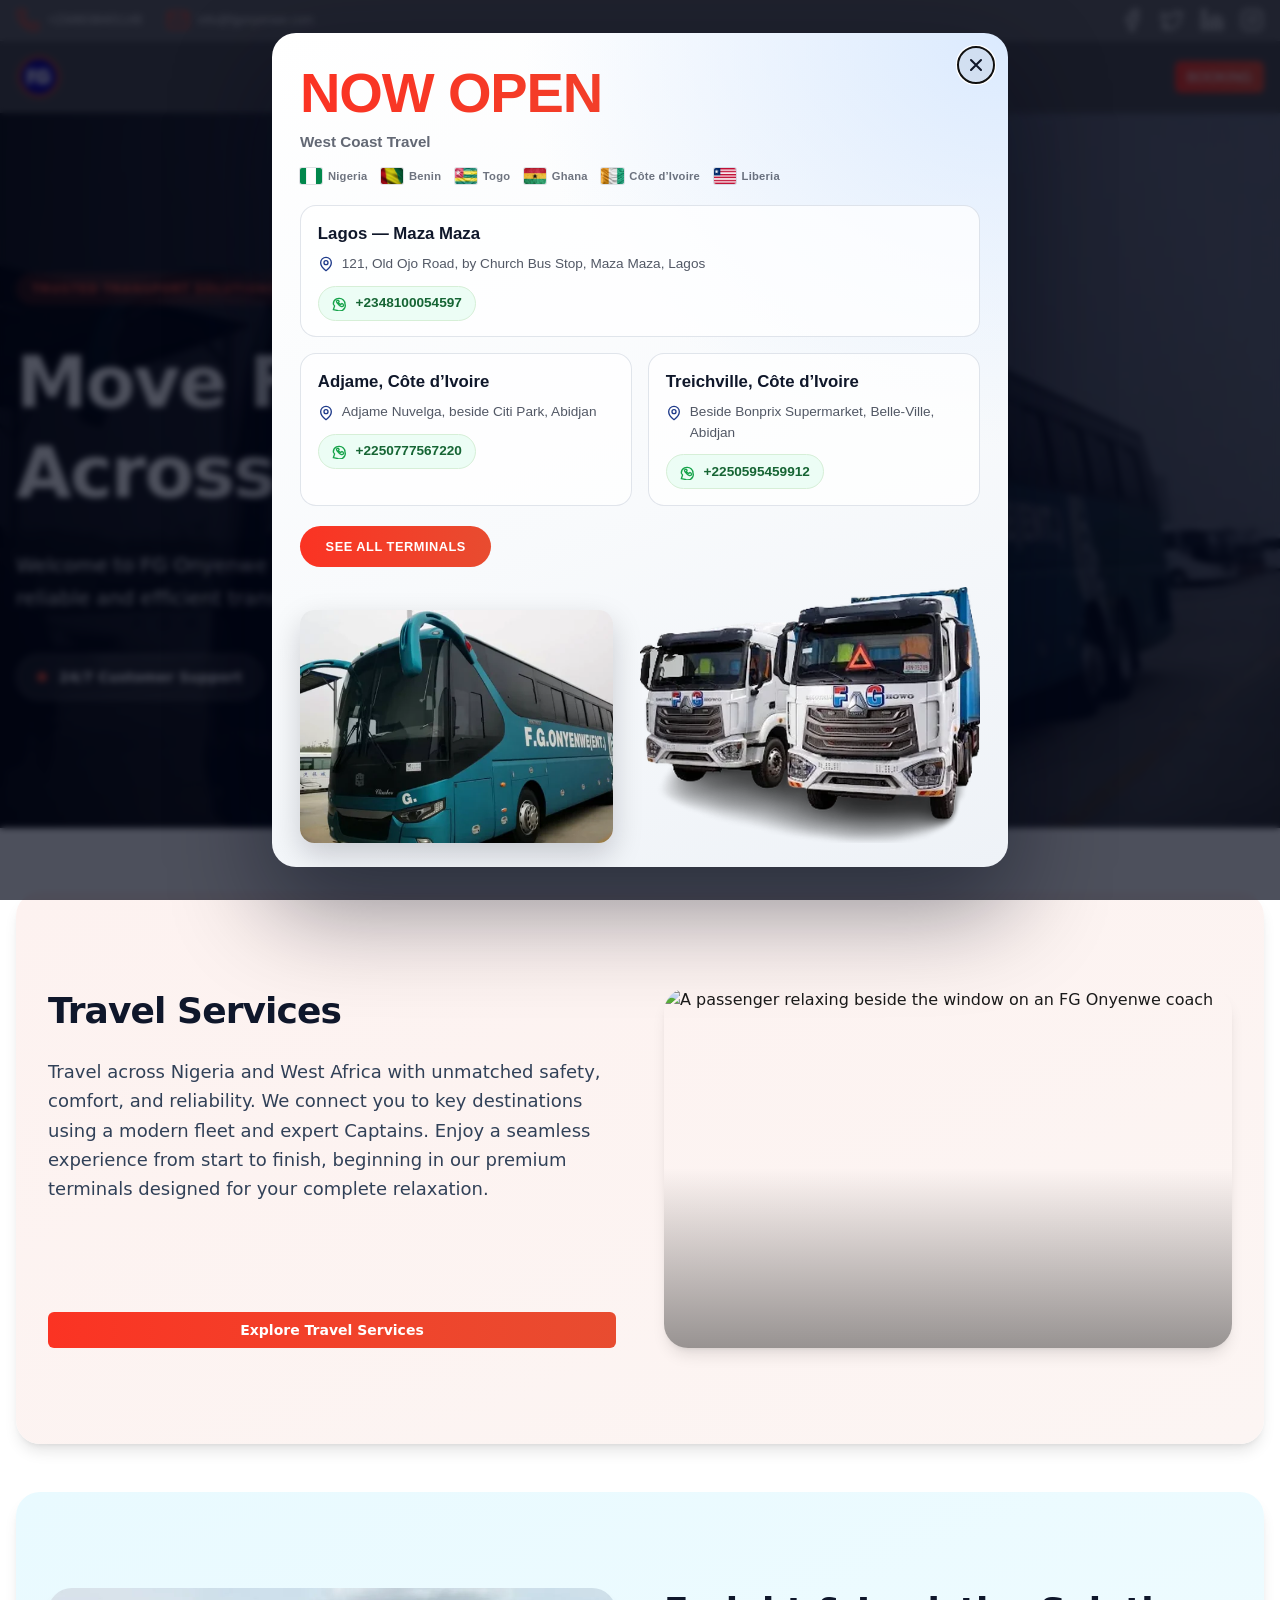
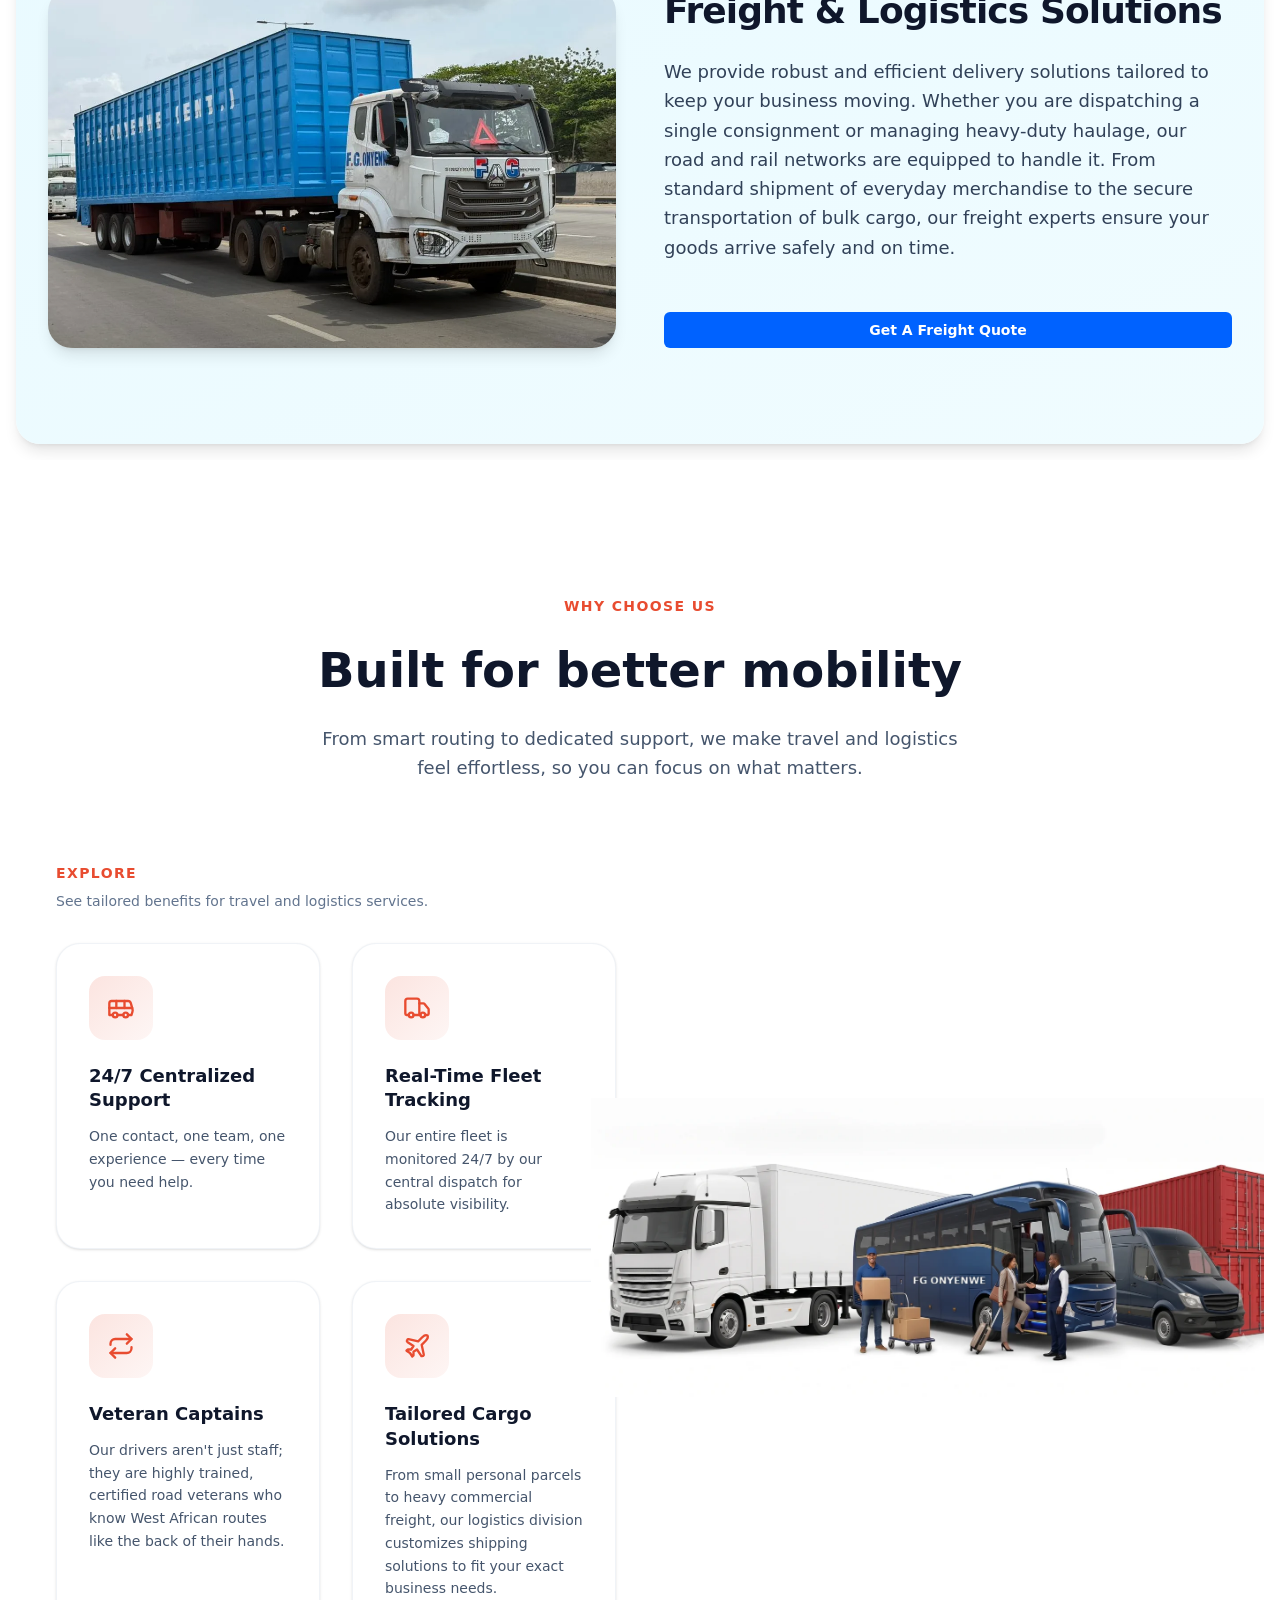
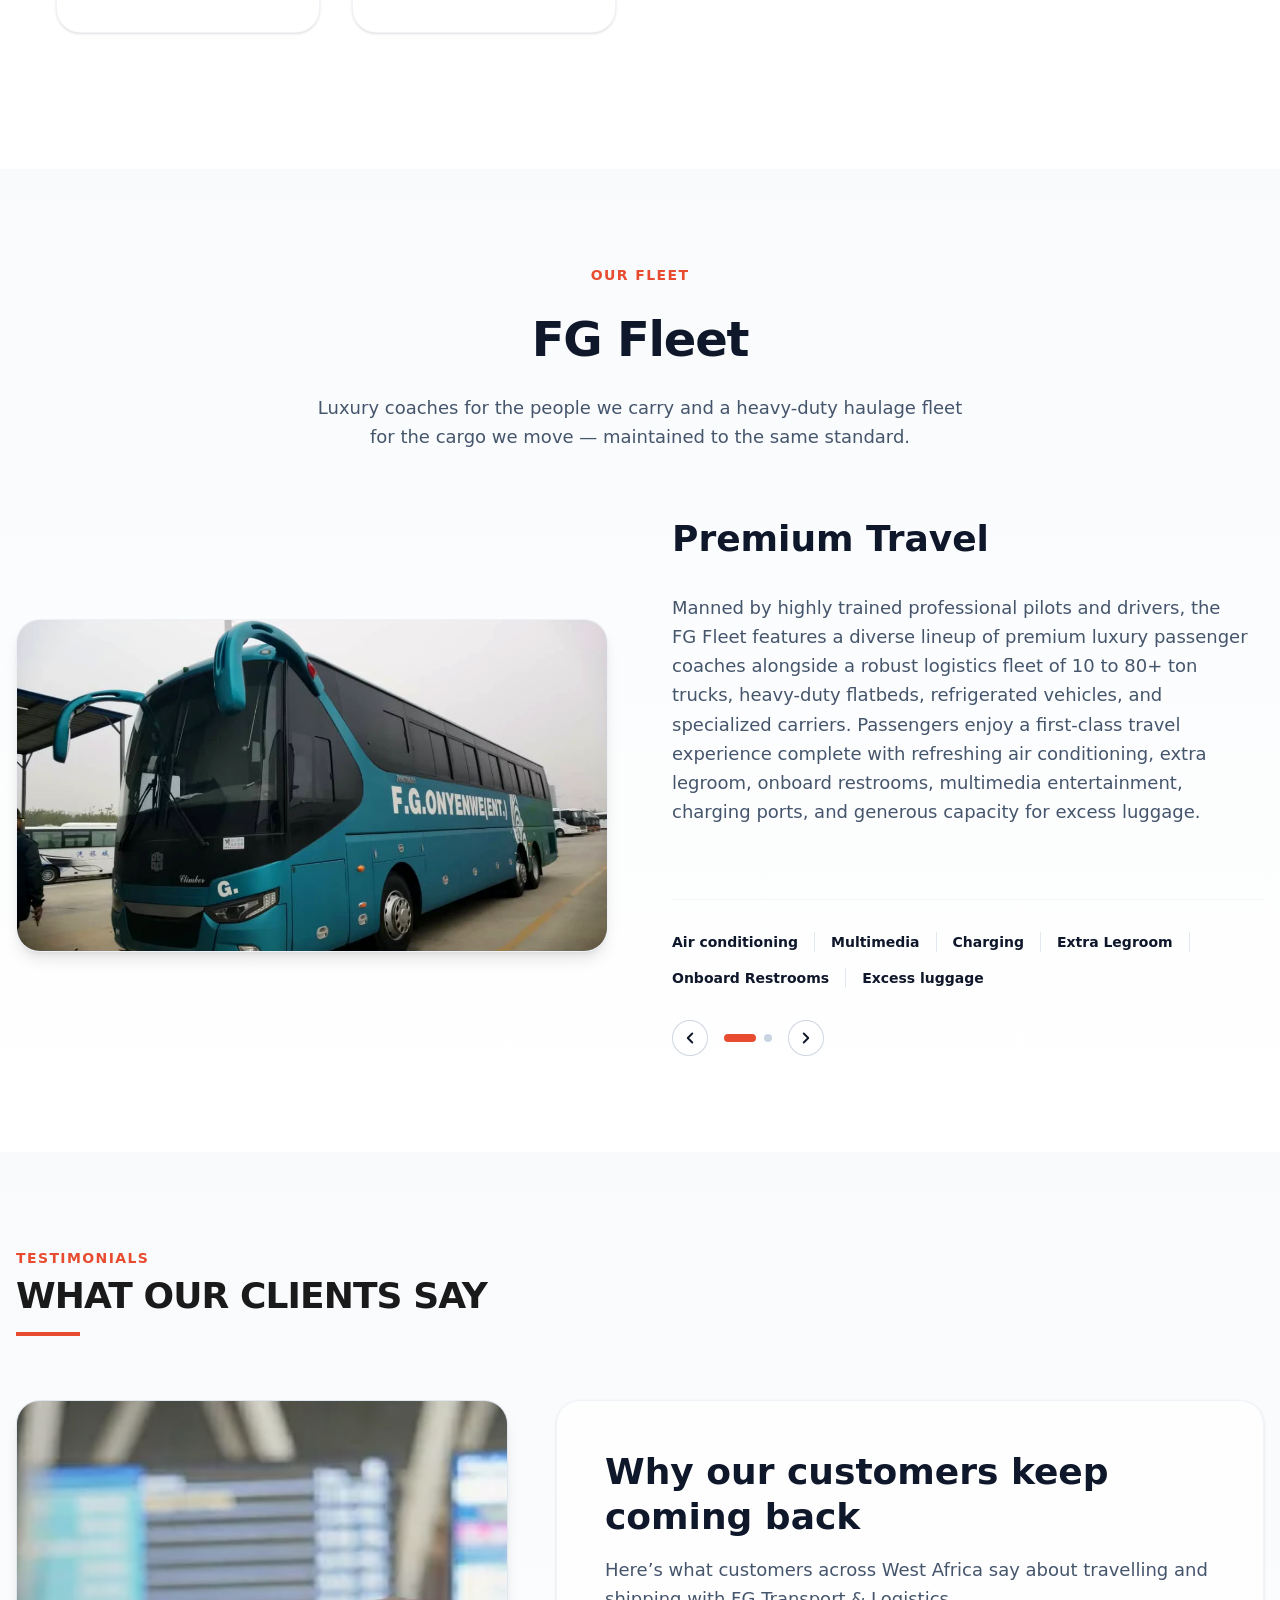
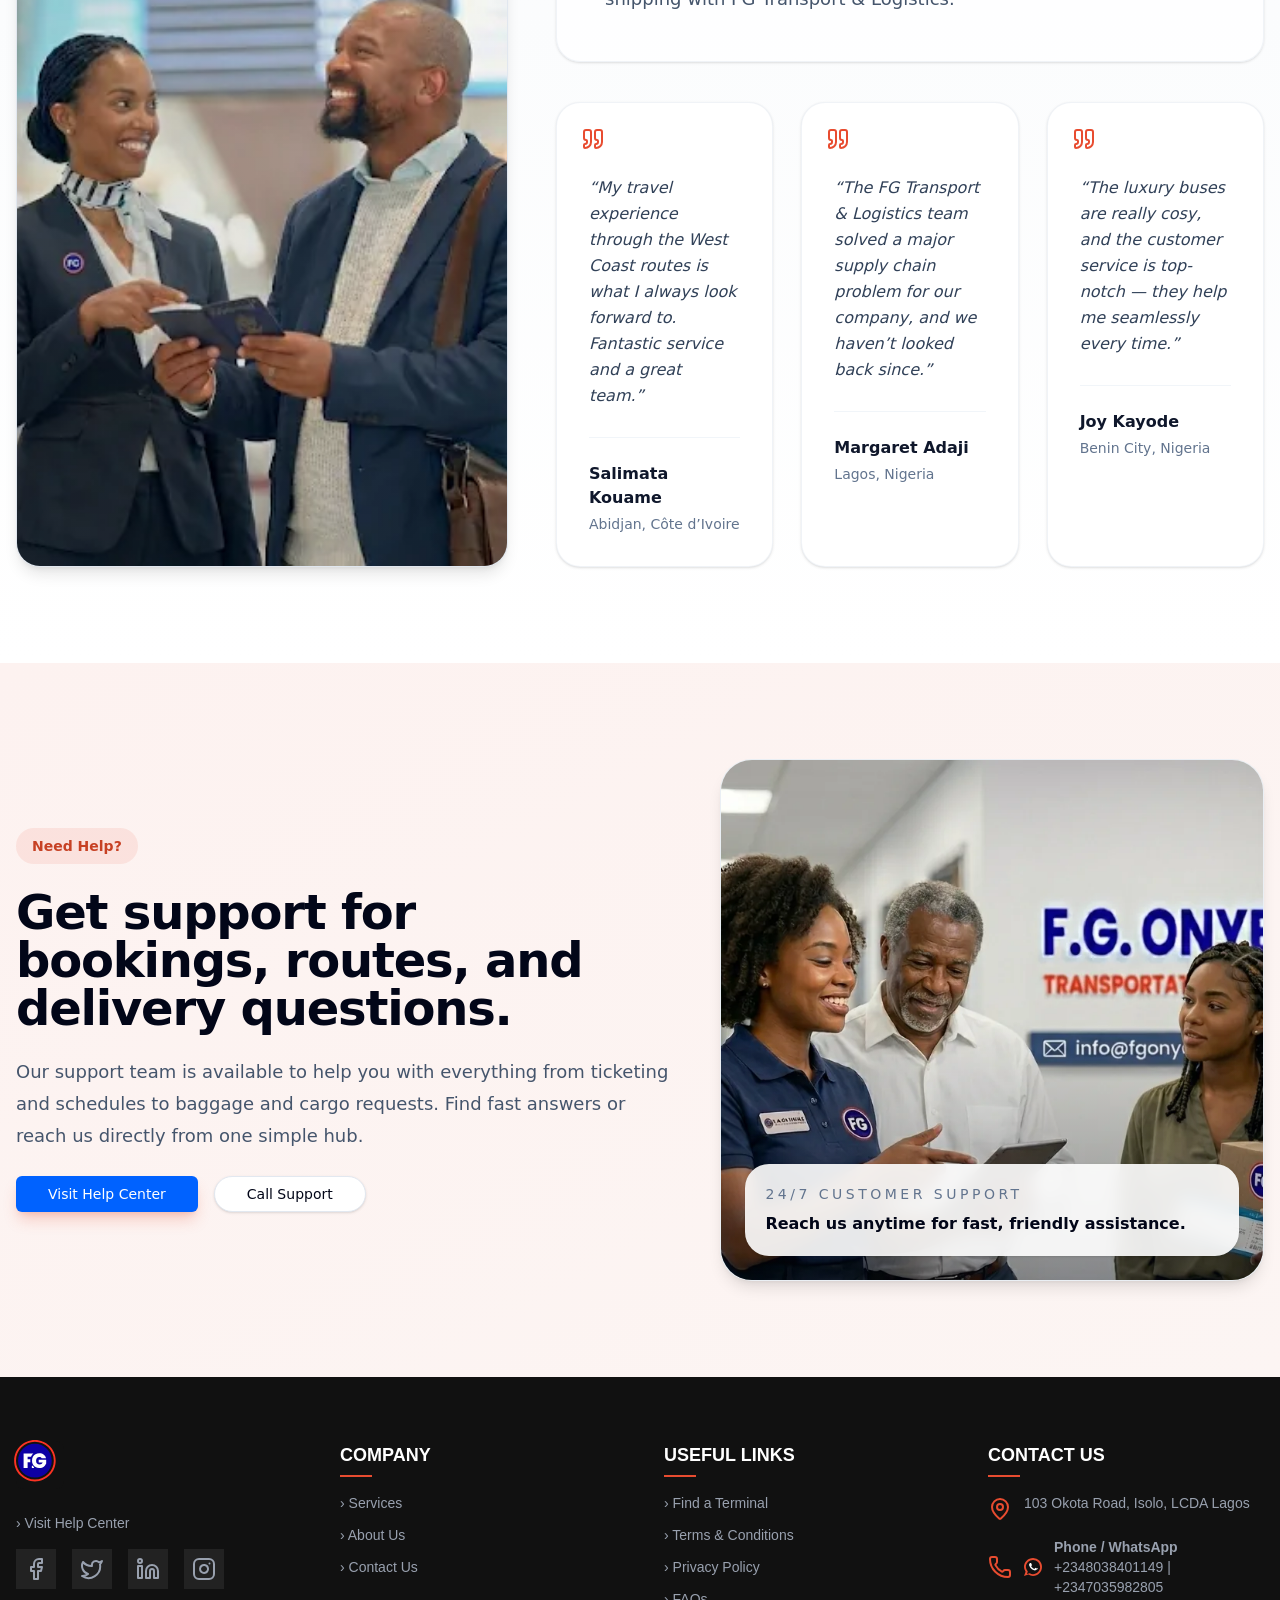
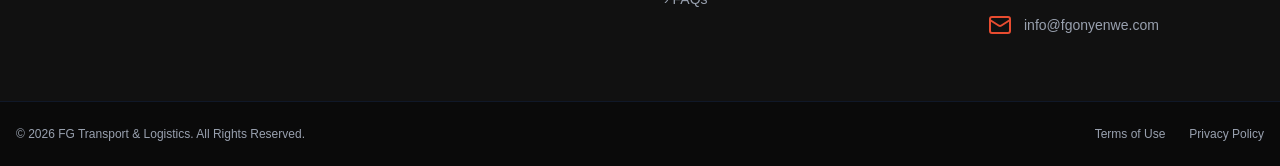
==== commit b1056f6b: "Clean URLs: vercel.json, internal links, canonicals, sitemap" ====
--- a/index.html
+++ b/index.html
@@ -23,15 +23,15 @@
 <link rel="stylesheet" href="css/site.css">
 </head>
 <body class="min-h-screen bg-white font-sans text-[#1a1a1a]">
-<header class="sticky top-0 z-50"><div class="bg-black/60 backdrop-blur-sm text-white/75 py-2 text-xs border-b border-white/10 hidden md:block"><div class="container mx-auto px-4 flex justify-between items-center"><div class="flex items-center space-x-6"><div class="flex items-center space-x-2 hover:text-white transition-colors cursor-pointer"><svg xmlns="http://www.w3.org/2000/svg" width="24" height="24" viewBox="0 0 24 24" fill="none" stroke="currentColor" stroke-width="2" stroke-linecap="round" stroke-linejoin="round" class="text-[#E84C30]" aria-hidden="true"><path d="M13.832 16.568a1 1 0 0 0 1.213-.303l.355-.465A2 2 0 0 1 17 15h3a2 2 0 0 1 2 2v3a2 2 0 0 1-2 2A18 18 0 0 1 2 4a2 2 0 0 1 2-2h3a2 2 0 0 1 2 2v3a2 2 0 0 1-.8 1.6l-.468.351a1 1 0 0 0-.292 1.233 14 14 0 0 0 6.392 6.384" /></svg><span>+2348038401149</span></div><div class="flex items-center space-x-2 hover:text-white transition-colors cursor-pointer"><svg xmlns="http://www.w3.org/2000/svg" width="24" height="24" viewBox="0 0 24 24" fill="none" stroke="currentColor" stroke-width="2" stroke-linecap="round" stroke-linejoin="round" class="text-[#E84C30]" aria-hidden="true"><path d="m22 7-8.991 5.727a2 2 0 0 1-2.009 0L2 7" /><rect x="2" y="4" width="20" height="16" rx="2" /></svg><span>info@fgonyenwe.com</span></div></div><div class="flex items-center space-x-4"><a href="#" class="hover:text-white transition-colors"><svg xmlns="http://www.w3.org/2000/svg" width="24" height="24" viewBox="0 0 24 24" fill="none" stroke="currentColor" stroke-width="2" stroke-linecap="round" stroke-linejoin="round" aria-hidden="true"><path d="M18 2h-3a5 5 0 0 0-5 5v3H7v4h3v8h4v-8h3l1-4h-4V7a1 1 0 0 1 1-1h3z" /></svg></a><a href="#" class="hover:text-white transition-colors"><svg xmlns="http://www.w3.org/2000/svg" width="24" height="24" viewBox="0 0 24 24" fill="none" stroke="currentColor" stroke-width="2" stroke-linecap="round" stroke-linejoin="round" aria-hidden="true"><path d="M22 4s-.7 2.1-2 3.4c1.6 10-9.4 17.3-18 11.6 2.2.1 4.4-.6 6-2C3 15.5.5 9.6 3 5c2.2 2.6 5.6 4.1 9 4-.9-4.2 4-6.6 7-3.8 1.1 0 3-1.2 3-1.2z" /></svg></a><a href="#" class="hover:text-white transition-colors"><svg xmlns="http://www.w3.org/2000/svg" width="24" height="24" viewBox="0 0 24 24" fill="none" stroke="currentColor" stroke-width="2" stroke-linecap="round" stroke-linejoin="round" aria-hidden="true"><path d="M16 8a6 6 0 0 1 6 6v7h-4v-7a2 2 0 0 0-2-2 2 2 0 0 0-2 2v7h-4v-7a6 6 0 0 1 6-6z" /><rect width="4" height="12" x="2" y="9" /><circle cx="4" cy="4" r="2" /></svg></a><a href="#" class="hover:text-white transition-colors"><svg xmlns="http://www.w3.org/2000/svg" width="24" height="24" viewBox="0 0 24 24" fill="none" stroke="currentColor" stroke-width="2" stroke-linecap="round" stroke-linejoin="round" aria-hidden="true"><rect width="20" height="20" x="2" y="2" rx="5" ry="5" /><path d="M16 11.37A4 4 0 1 1 12.63 8 4 4 0 0 1 16 11.37z" /><line x1="17.5" x2="17.51" y1="6.5" y2="6.5" /></svg></a></div></div></div><div class="bg-black/70 backdrop-blur-sm text-white/90 py-3 shadow-sm"><div class="container mx-auto px-4 flex justify-between items-center"><a href="index.html" class="flex items-center space-x-2"><div class="p-1 rounded-lg"><svg xmlns="http://www.w3.org/2000/svg" xml:space="preserve" width="40" height="40" version="1.1" style="display:block;overflow:visible;shape-rendering:geometricPrecision;text-rendering:geometricPrecision;fill-rule:evenodd;clip-rule:evenodd" viewBox="280 120 450 650" xmlns:xlink="http://www.w3.org/1999/xlink"><defs><style>
+<header class="sticky top-0 z-50"><div class="bg-black/60 backdrop-blur-sm text-white/75 py-2 text-xs border-b border-white/10 hidden md:block"><div class="container mx-auto px-4 flex justify-between items-center"><div class="flex items-center space-x-6"><div class="flex items-center space-x-2 hover:text-white transition-colors cursor-pointer"><svg xmlns="http://www.w3.org/2000/svg" width="24" height="24" viewBox="0 0 24 24" fill="none" stroke="currentColor" stroke-width="2" stroke-linecap="round" stroke-linejoin="round" class="text-[#E84C30]" aria-hidden="true"><path d="M13.832 16.568a1 1 0 0 0 1.213-.303l.355-.465A2 2 0 0 1 17 15h3a2 2 0 0 1 2 2v3a2 2 0 0 1-2 2A18 18 0 0 1 2 4a2 2 0 0 1 2-2h3a2 2 0 0 1 2 2v3a2 2 0 0 1-.8 1.6l-.468.351a1 1 0 0 0-.292 1.233 14 14 0 0 0 6.392 6.384" /></svg><span>+2348038401149</span></div><div class="flex items-center space-x-2 hover:text-white transition-colors cursor-pointer"><svg xmlns="http://www.w3.org/2000/svg" width="24" height="24" viewBox="0 0 24 24" fill="none" stroke="currentColor" stroke-width="2" stroke-linecap="round" stroke-linejoin="round" class="text-[#E84C30]" aria-hidden="true"><path d="m22 7-8.991 5.727a2 2 0 0 1-2.009 0L2 7" /><rect x="2" y="4" width="20" height="16" rx="2" /></svg><span>info@fgonyenwe.com</span></div></div><div class="flex items-center space-x-4"><a href="#" class="hover:text-white transition-colors"><svg xmlns="http://www.w3.org/2000/svg" width="24" height="24" viewBox="0 0 24 24" fill="none" stroke="currentColor" stroke-width="2" stroke-linecap="round" stroke-linejoin="round" aria-hidden="true"><path d="M18 2h-3a5 5 0 0 0-5 5v3H7v4h3v8h4v-8h3l1-4h-4V7a1 1 0 0 1 1-1h3z" /></svg></a><a href="#" class="hover:text-white transition-colors"><svg xmlns="http://www.w3.org/2000/svg" width="24" height="24" viewBox="0 0 24 24" fill="none" stroke="currentColor" stroke-width="2" stroke-linecap="round" stroke-linejoin="round" aria-hidden="true"><path d="M22 4s-.7 2.1-2 3.4c1.6 10-9.4 17.3-18 11.6 2.2.1 4.4-.6 6-2C3 15.5.5 9.6 3 5c2.2 2.6 5.6 4.1 9 4-.9-4.2 4-6.6 7-3.8 1.1 0 3-1.2 3-1.2z" /></svg></a><a href="#" class="hover:text-white transition-colors"><svg xmlns="http://www.w3.org/2000/svg" width="24" height="24" viewBox="0 0 24 24" fill="none" stroke="currentColor" stroke-width="2" stroke-linecap="round" stroke-linejoin="round" aria-hidden="true"><path d="M16 8a6 6 0 0 1 6 6v7h-4v-7a2 2 0 0 0-2-2 2 2 0 0 0-2 2v7h-4v-7a6 6 0 0 1 6-6z" /><rect width="4" height="12" x="2" y="9" /><circle cx="4" cy="4" r="2" /></svg></a><a href="#" class="hover:text-white transition-colors"><svg xmlns="http://www.w3.org/2000/svg" width="24" height="24" viewBox="0 0 24 24" fill="none" stroke="currentColor" stroke-width="2" stroke-linecap="round" stroke-linejoin="round" aria-hidden="true"><rect width="20" height="20" x="2" y="2" rx="5" ry="5" /><path d="M16 11.37A4 4 0 1 1 12.63 8 4 4 0 0 1 16 11.37z" /><line x1="17.5" x2="17.51" y1="6.5" y2="6.5" /></svg></a></div></div></div><div class="bg-black/70 backdrop-blur-sm text-white/90 py-3 shadow-sm"><div class="container mx-auto px-4 flex justify-between items-center"><a href="/" class="flex items-center space-x-2"><div class="p-1 rounded-lg"><svg xmlns="http://www.w3.org/2000/svg" xml:space="preserve" width="40" height="40" version="1.1" style="display:block;overflow:visible;shape-rendering:geometricPrecision;text-rendering:geometricPrecision;fill-rule:evenodd;clip-rule:evenodd" viewBox="280 120 450 650" xmlns:xlink="http://www.w3.org/1999/xlink"><defs><style>
           .fil0 { fill: transparent }
           .fil1 { fill: #0D00A4; fill-rule: nonzero }
           .fil2 { fill: #FB3323; fill-rule: nonzero }
           .fil3 { fill: #0D00A4 }
           .fil4 { fill: #FEFEFE }
           .fil5 { fill: #FEFEFE; fill-rule: nonzero }
-        </style></defs><g id="Layer_x0020_1"><g><path class="fil3" d="M487.17 165.83c151.3,0 273.95,122.65 273.95,273.95 0,151.3 -122.65,273.95 -273.95,273.95 -151.3,0 -273.95,-122.65 -273.95,-273.95 0,-151.3 122.65,-273.95 273.95,-273.95z" /><path class="fil2" d="M487.17 102.16c93.23,0 177.64,37.79 238.74,98.89 61.1,61.1 98.89,145.51 98.89,238.74 0,93.23 -37.79,177.64 -98.89,238.74 -61.1,61.1 -145.51,98.89 -238.74,98.89 -93.23,0 -177.64,-37.79 -238.74,-98.89 -61.1,-61.1 -98.89,-145.51 -98.89,-238.74 0,-93.23 37.79,-177.64 98.89,-238.74 61.1,-61.1 145.51,-98.89 238.74,-98.89zm217.45 120.17c-55.65,-55.65 -132.53,-90.07 -217.45,-90.07 -84.92,0 -161.8,34.42 -217.45,90.07 -55.65,55.65 -90.07,132.53 -90.07,217.45 0,84.92 34.42,161.8 90.07,217.45 55.65,55.65 132.53,90.07 217.45,90.07 84.92,0 161.8,-34.42 217.45,-90.07 55.65,-55.65 90.07,-132.53 90.07,-217.45 0,-84.92 -34.42,-161.8 -90.07,-217.45z" /><g><path class="fil4" d="M462.61 322.81l0 1.76c-13.24,10.9 -24.18,24.18 -32.63,39.66 -1.88,3.45 -3.61,6.95 -5.18,10.49l-56.03 0 0 41.26 44.48 0c-1.05,7.77 -1.56,15.66 -1.56,23.63 0,8.76 0.6,17.43 1.86,25.96l-44.78 0 0 91.85 -65.23 0 0 -234.61 159.07 0z" /><path class="fil5" d="M597.91 400.01c-3.77,-6.21 -8.93,-10.98 -15.47,-14.31 -6.54,-3.33 -14.25,-4.99 -23.13,-4.99 -16.42,0 -29.34,5.32 -38.77,15.97 -9.43,10.65 -14.14,24.96 -14.14,42.93 0,20.19 5.05,35.55 15.14,46.09 10.09,10.54 24.79,15.81 44.09,15.81 22.85,0 39.16,-10.32 48.92,-30.95l-65.56 0 0 -46.92 121.8 0 0 63.23c-5.1,12.42 -12.59,24.07 -22.46,34.94 -9.87,10.87 -22.35,19.8 -37.44,26.79 -15.09,6.99 -32.28,10.48 -51.58,10.48 -23.52,0 -44.32,-5.05 -62.4,-15.14 -18.08,-10.09 -32.06,-24.18 -41.93,-42.26 -9.87,-18.08 -14.81,-38.77 -14.81,-62.06 0,-23.07 4.94,-43.65 14.81,-61.73 9.87,-18.08 23.79,-32.17 41.76,-42.26 17.97,-10.09 38.71,-15.14 62.23,-15.14 29.51,0 53.91,7.1 73.21,21.3 19.3,14.2 31.28,33.61 35.94,58.24l-70.22 0z" /><path class="fil4" d="M441.63 522.32l9.66 0c6.12,8.37 13.22,15.8 21.26,22.28l0 8.64c0,2.3 -1.88,4.18 -4.18,4.18l-26.74 0c-2.3,0 -4.18,-1.88 -4.18,-4.18l0 -26.74c0,-2.3 1.88,-4.18 4.18,-4.18z" /></g></g></g></svg></div><span class="sr-only">FG Transport</span></a><nav class="hidden lg:flex items-center space-x-8 font-bold text-sm uppercase"><a href="deliver-easily.html" class="text-white/80 hover:text-white transition-colors">Logistics</a><a href="terminals.html" class="text-white/80 hover:text-white transition-colors">Terminals</a><a href="services.html" class="text-white/80 hover:text-white transition-colors">Services</a><div class="relative group"><a href="about.html" class="text-white/80 hover:text-white transition-colors">About Us</a></div><a href="help-center.html" class="text-white/80 hover:text-white transition-colors">Help Center</a></nav><div class="hidden lg:block"><a href="booking.html" class="inline-flex items-center justify-center gap-2 whitespace-nowrap rounded-md text-sm font-medium transition-all disabled:pointer-events-none disabled:opacity-50 [&amp;_svg]:pointer-events-none [&amp;_svg:not([class*='size-'])]:size-4 shrink-0 [&amp;_svg]:shrink-0 outline-none focus-visible:border-ring focus-visible:ring-ring/50 focus-visible:ring-[3px] aria-invalid:ring-destructive/20 aria-invalid:border-destructive bg-primary text-primary-foreground hover:bg-primary/90 h-8 rounded-md gap-1.5 px-3 has-[&gt;svg]:px-2.5 bg-gradient-to-r from-[#FB3323] to-[#E84C30] hover:opacity-90 cursor-pointer uppercase font-bold shadow-md" data-slot="button">Booking</a></div><button class="lg:hidden text-white"><svg xmlns="http://www.w3.org/2000/svg" width="24" height="24" viewBox="0 0 24 24" fill="none" stroke="currentColor" stroke-width="2" stroke-linecap="round" stroke-linejoin="round" aria-hidden="true"><path d="M4 5h16" /><path d="M4 12h16" /><path d="M4 19h16" /></svg></button></div></div><div class="lg:hidden bg-black/75 backdrop-blur absolute w-full border-t border-white/10" hidden><nav class="flex flex-col p-4 space-y-4 font-bold uppercase text-sm"><a href="deliver-easily.html" class="text-white/80 hover:text-white">Logistics</a><a href="terminals.html" class="text-white/80 hover:text-white">Terminals</a><a href="services.html" class="text-white/80 hover:text-white">Services</a><a href="about.html" class="text-white/80 hover:text-white">About Us</a><a href="help-center.html" class="text-white/80 hover:text-white">Help Center</a><a href="booking.html" class="inline-flex items-center justify-center gap-2 whitespace-nowrap rounded-md text-sm font-medium transition-all disabled:pointer-events-none disabled:opacity-50 [&amp;_svg]:pointer-events-none [&amp;_svg:not([class*='size-'])]:size-4 shrink-0 [&amp;_svg]:shrink-0 outline-none focus-visible:border-ring focus-visible:ring-ring/50 focus-visible:ring-[3px] aria-invalid:ring-destructive/20 aria-invalid:border-destructive bg-primary text-primary-foreground hover:bg-primary/90 h-8 rounded-md gap-1.5 px-3 has-[&gt;svg]:px-2.5 w-full bg-gradient-to-r from-[#FB3323] to-[#E84C30] hover:opacity-90 uppercase font-bold shadow-md" data-slot="button">Booking</a></nav></div></header>
-<div class="min-h-screen bg-white font-sans text-[#1a1a1a]"><main><div class="relative w-full bg-slate-900 mb-16 overflow-hidden"><div class="absolute inset-0 z-0"><img src="assets/fg-coach-hero.webp" alt="FG Onyenwe luxury coach at the terminal" width="1920" height="1438" fetchpriority="high" class="w-full h-full object-cover opacity-60"><div class="absolute inset-0 bg-gradient-to-r from-black/85 via-black/50 to-transparent"></div></div><div class="container mx-auto px-4 relative z-10 pt-24 pb-20 md:pt-32 md:pb-28 lg:pt-40 lg:pb-32"><div class="max-w-4xl"><p class="inline-block rounded-full bg-[#E84C30]/20 px-4 py-2 text-xs font-bold uppercase tracking-wider text-[#E84C30]">Trusted Transport Solutions</p><h1 class="mt-8 text-5xl font-bold tracking-tight text-white sm:text-6xl md:text-7xl leading-tight">Move Freely &amp; Deliver <br> Across Cities</h1><p class="mt-8 max-w-3xl text-lg text-white/85 sm:text-xl leading-relaxed">Welcome to FG Onyenwe Transport &amp; Logistics, your trusted partner in reliable and efficient transport solutions.</p><div class="mt-10 flex flex-wrap gap-4"><span class="inline-flex items-center rounded-full bg-white/10 px-5 py-3 text-sm font-semibold text-white backdrop-blur-sm border border-white/20"><span class="w-2.5 h-2.5 mr-3 rounded-full bg-[#E84C30]"></span>24/7 Customer Support</span><span class="inline-flex items-center rounded-full bg-white/10 px-5 py-3 text-sm font-semibold text-white backdrop-blur-sm border border-white/20"><span class="w-2.5 h-2.5 mr-3 rounded-full bg-[#E84C30]"></span>Modern Fleet Management</span></div></div></div></div><div class="space-y-12 px-4 pb-4"><section class="bg-gradient-to-br from-[#FDF2F0] to-[#FCF5F3] py-16 sm:py-24 mx-auto max-w-7xl rounded-3xl shadow-lg hover:shadow-xl transition-shadow"><div class="container mx-auto px-8"><div class="grid items-stretch gap-12 lg:grid-cols-2"><div class="flex flex-col justify-between h-full"><div class="space-y-6"><h2 class="sm:text-4xl font-bold tracking-tight text-slate-900 leading-tight">Travel Services</h2><p class="max-w-2xl text-base sm:text-lg leading-relaxed text-slate-700">Travel across Nigeria and West Africa with unmatched safety, comfort, and reliability. We connect you to key destinations using a modern fleet and expert Captains. Enjoy a seamless experience from start to finish, beginning in our premium terminals designed for your complete relaxation.</p></div><div class="mt-8"><a href="booking.html" class="inline-flex items-center justify-center gap-2 whitespace-nowrap rounded-md text-sm font-medium transition-all disabled:pointer-events-none disabled:opacity-50 [&amp;_svg]:pointer-events-none [&amp;_svg:not([class*='size-'])]:size-4 shrink-0 [&amp;_svg]:shrink-0 outline-none focus-visible:border-ring focus-visible:ring-ring/50 focus-visible:ring-[3px] aria-invalid:ring-destructive/20 aria-invalid:border-destructive bg-primary text-primary-foreground hover:bg-primary/90 h-9 px-4 py-2 has-[&gt;svg]:px-3 w-full text-center bg-gradient-to-r from-[#FB3323] to-[#E84C30] hover:opacity-90 cursor-pointer py-3 text-base font-semibold" data-slot="button">Explore Travel Services</a></div></div><div class="relative overflow-hidden rounded-3xl shadow-lg"><img src="assets/fg-travel-img.webp" alt="FG Onyenwe coaches lined up at the terminal" class="h-[360px] w-full object-cover hover:scale-105 transition-transform duration-300"><div class="absolute inset-0 bg-gradient-to-t from-black/40 via-transparent to-transparent"></div></div></div></div></section><section class="bg-gradient-to-br from-[#E9FAFF] to-[#F0FCFF] py-16 sm:py-24 mx-auto max-w-7xl rounded-3xl shadow-lg hover:shadow-xl transition-shadow"><div class="container mx-auto px-8"><div class="grid items-stretch gap-12 lg:grid-cols-2"><div class="order-2 lg:order-1"><div class="relative overflow-hidden rounded-3xl shadow-lg"><img src="assets/fg-truck-ClsqPRhP.webp" alt="Logistics truck" class="h-[360px] w-full object-cover hover:scale-105 transition-transform duration-300"><div class="absolute inset-0 bg-gradient-to-t from-black/30 via-transparent to-transparent"></div></div></div><div class="order-1 lg:order-2 flex flex-col justify-between h-full"><div><h2 class="sm:text-4xl font-bold tracking-tight text-slate-900 leading-tight">Freight &amp; Logistics Solutions</h2><p class="mt-6 max-w-2xl text-base sm:text-lg leading-relaxed text-slate-700">We provide robust and efficient delivery solutions tailored to keep your business moving. Whether you are dispatching a single consignment or managing heavy-duty haulage, our road and rail networks are equipped to handle it. From standard shipment of everyday merchandise to the secure transportation of bulk cargo, our freight experts ensure your goods arrive safely and on time.</p></div><div class="mt-8"><a href="deliver-easily.html" class="inline-flex items-center justify-center gap-2 whitespace-nowrap rounded-md text-sm font-medium transition-all disabled:pointer-events-none disabled:opacity-50 [&amp;_svg]:pointer-events-none [&amp;_svg:not([class*='size-'])]:size-4 shrink-0 [&amp;_svg]:shrink-0 outline-none focus-visible:border-ring focus-visible:ring-ring/50 focus-visible:ring-[3px] aria-invalid:ring-destructive/20 aria-invalid:border-destructive bg-primary text-primary-foreground hover:bg-primary/90 h-9 px-4 py-2 has-[&gt;svg]:px-3 w-full text-center py-3 text-base font-semibold" data-slot="button">Get A Freight Quote</a></div></div></div></div></section></div><section class="bg-white py-16 sm:py-24"><div class="container mx-auto px-4 max-w-7xl"><div class="overflow-hidden p-8 sm:p-10"><div class="text-center"><p class="text-sm font-bold uppercase tracking-widest text-[#E84C30]">Why choose us</p><h2 class="mt-6 text-4xl sm:text-5xl font-bold text-slate-900 leading-tight">Built for better mobility</h2><p class="mt-6 mx-auto max-w-2xl text-base sm:text-lg leading-relaxed text-slate-600">From smart routing to dedicated support, we make travel and logistics feel effortless, so you can focus on what matters.</p></div><div class="mt-20 grid gap-12 lg:grid-cols-2"><div class="space-y-8"><div class="space-y-2"><p class="text-sm font-bold uppercase tracking-widest text-[#E84C30]">Explore</p><p class="text-sm text-slate-500">See tailored benefits for travel and logistics services.</p></div><div class="grid gap-8 sm:grid-cols-2"><div class="rounded-3xl border border-slate-200/50 bg-white p-8 shadow-sm hover:shadow-lg transition-all duration-300"><div class="flex h-16 w-16 items-center justify-center rounded-2xl bg-gradient-to-br from-[#E84C30]/15 to-[#E84C30]/5 text-[#E84C30]"><svg xmlns="http://www.w3.org/2000/svg" width="24" height="24" viewBox="0 0 24 24" fill="none" stroke="currentColor" stroke-width="2" stroke-linecap="round" stroke-linejoin="round" class="h-7 w-7" aria-hidden="true"><path d="M8 6v6" /><path d="M15 6v6" /><path d="M2 12h19.6" /><path d="M18 18h3s.5-1.7.8-2.8c.1-.4.2-.8.2-1.2 0-.4-.1-.8-.2-1.2l-1.4-5C20.1 6.8 19.1 6 18 6H4a2 2 0 0 0-2 2v10h3" /><circle cx="7" cy="18" r="2" /><path d="M9 18h5" /><circle cx="16" cy="18" r="2" /></svg></div><h3 class="mt-6 text-lg font-semibold text-slate-900 leading-snug">24/7 Centralized Support</h3><p class="mt-3 text-sm leading-relaxed text-slate-600">One contact, one team, one experience — every time you need help.</p></div><div class="rounded-3xl border border-slate-200/50 bg-white p-8 shadow-sm hover:shadow-lg transition-all duration-300"><div class="flex h-16 w-16 items-center justify-center rounded-2xl bg-gradient-to-br from-[#E84C30]/15 to-[#E84C30]/5 text-[#E84C30]"><svg xmlns="http://www.w3.org/2000/svg" width="24" height="24" viewBox="0 0 24 24" fill="none" stroke="currentColor" stroke-width="2" stroke-linecap="round" stroke-linejoin="round" class="h-7 w-7" aria-hidden="true"><path d="M14 18V6a2 2 0 0 0-2-2H4a2 2 0 0 0-2 2v11a1 1 0 0 0 1 1h2" /><path d="M15 18H9" /><path d="M19 18h2a1 1 0 0 0 1-1v-3.65a1 1 0 0 0-.22-.624l-3.48-4.35A1 1 0 0 0 17.52 8H14" /><circle cx="17" cy="18" r="2" /><circle cx="7" cy="18" r="2" /></svg></div><h3 class="mt-6 text-lg font-semibold text-slate-900 leading-snug">Real-Time Fleet Tracking</h3><p class="mt-3 text-sm leading-relaxed text-slate-600">Our entire fleet is monitored 24/7 by our central dispatch for absolute visibility.</p></div><div class="rounded-3xl border border-slate-200/50 bg-white p-8 shadow-sm hover:shadow-lg transition-all duration-300"><div class="flex h-16 w-16 items-center justify-center rounded-2xl bg-gradient-to-br from-[#E84C30]/15 to-[#E84C30]/5 text-[#E84C30]"><svg xmlns="http://www.w3.org/2000/svg" width="24" height="24" viewBox="0 0 24 24" fill="none" stroke="currentColor" stroke-width="2" stroke-linecap="round" stroke-linejoin="round" class="h-7 w-7" aria-hidden="true"><path d="m17 2 4 4-4 4" /><path d="M3 11v-1a4 4 0 0 1 4-4h14" /><path d="m7 22-4-4 4-4" /><path d="M21 13v1a4 4 0 0 1-4 4H3" /></svg></div><h3 class="mt-6 text-lg font-semibold text-slate-900 leading-snug">Veteran Captains</h3><p class="mt-3 text-sm leading-relaxed text-slate-600">Our drivers aren't just staff; they are highly trained, certified road veterans who know West African routes like the back of their hands.</p></div><div class="rounded-3xl border border-slate-200/50 bg-white p-8 shadow-sm hover:shadow-lg transition-all duration-300"><div class="flex h-16 w-16 items-center justify-center rounded-2xl bg-gradient-to-br from-[#E84C30]/15 to-[#E84C30]/5 text-[#E84C30]"><svg xmlns="http://www.w3.org/2000/svg" width="24" height="24" viewBox="0 0 24 24" fill="none" stroke="currentColor" stroke-width="2" stroke-linecap="round" stroke-linejoin="round" class="h-7 w-7" aria-hidden="true"><path d="M17.8 19.2 16 11l3.5-3.5C21 6 21.5 4 21 3c-1-.5-3 0-4.5 1.5L13 8 4.8 6.2c-.5-.1-.9.1-1.1.5l-.3.5c-.2.5-.1 1 .3 1.3L9 12l-2 3H4l-1 1 3 2 2 3 1-1v-3l3-2 3.5 5.3c.3.4.8.5 1.3.3l.5-.2c.4-.3.6-.7.5-1.2z" /></svg></div><h3 class="mt-6 text-lg font-semibold text-slate-900 leading-snug">Tailored Cargo Solutions</h3><p class="mt-3 text-sm leading-relaxed text-slate-600">From small personal parcels to heavy commercial freight, our logistics division customizes shipping solutions to fit your exact business needs.</p></div></div></div><div class="relative flex items-center justify-center rounded-3xl fg-wcu-wrap"><img src="assets/fg-fleet-lineup.webp" width="1600" height="679" loading="lazy" alt="FG Onyenwe fleet: haulage truck, coach, van and container" class="fg-wcu-img"></div></div></div></div></section><section id="bus-carousel" class="bg-gradient-to-b from-slate-50 to-white py-16 sm:py-24" data-component="fleet"><div class="container mx-auto px-4 max-w-7xl"><div class="mb-16 text-center"><p class="text-sm font-bold uppercase tracking-widest text-[#E84C30]">Our fleet</p><h2 class="mt-6 text-4xl sm:text-5xl font-bold tracking-tight text-slate-900 leading-tight">FG Fleet</h2><p class="mt-6 mx-auto max-w-2xl text-base sm:text-lg leading-relaxed text-slate-600">Luxury coaches for the people we carry and a heavy-duty haulage fleet for the cargo we move &mdash; maintained to the same standard.</p></div><div class="grid items-center gap-12 lg:gap-16 lg:grid-cols-2"><div data-fleet-frame class="fg-fleet-frame rounded-3xl overflow-hidden shadow-lg border border-slate-200/30 hover:shadow-xl transition-shadow duration-300"><img src="assets/fg-fleet-travel.webp" width="1080" height="608" alt="An FG Onyenwe luxury passenger coach" data-active><img src="assets/fg-fleet-logistics.webp" width="1400" height="788" alt="FG Onyenwe haulage trucks carrying precast concrete beams" loading="lazy"></div><div class="flex flex-col justify-center"><h3 class="text-3xl sm:text-4xl font-bold text-slate-900 leading-tight mb-8 transition-all duration-500">Premium Travel</h3><p class="max-w-xl text-base sm:text-lg text-slate-600 leading-relaxed mb-6 transition-all duration-500 min-h-24">Manned by highly trained professional pilots and drivers, the FG Fleet features a diverse lineup of premium luxury passenger coaches alongside a robust logistics fleet of 10 to 80+ ton trucks, heavy-duty flatbeds, refrigerated vehicles, and specialized carriers. Passengers enjoy a first-class travel experience complete with refreshing air conditioning, extra legroom, onboard restrooms, multimedia entertainment, charging ports, and generous capacity for excess luggage.</p><div class="mt-12 flex flex-wrap items-center gap-4 border-t border-slate-200/30 pt-8 text-sm font-semibold text-slate-900 transition-all duration-500"><div class="flex items-center gap-4"><span>Air conditioning</span><span class="h-5 w-px bg-slate-200"></span></div><div class="flex items-center gap-4"><span>Multimedia</span><span class="h-5 w-px bg-slate-200"></span></div><div class="flex items-center gap-4"><span>Charging</span><span class="h-5 w-px bg-slate-200"></span></div><div class="flex items-center gap-4"><span>Extra Legroom</span><span class="h-5 w-px bg-slate-200"></span></div><div class="flex items-center gap-4"><span>Onboard Restrooms</span><span class="h-5 w-px bg-slate-200"></span></div><div class="flex items-center gap-4"><span>Excess luggage</span><span class="h-5 w-px bg-slate-200"></span></div></div><div class="mt-8 flex items-center gap-4"><button type="button" data-fleet-prev class="fg-fleet-arrow" aria-label="Previous slide"><svg width="18" height="18" viewBox="0 0 24 24" fill="none" stroke="currentColor" stroke-width="2.5" stroke-linecap="round" stroke-linejoin="round" aria-hidden="true"><path d="M15 18 9 12l6-6"/></svg></button><div data-fleet-dots class="flex gap-2"><button class="h-2 rounded-full transition-all duration-300 bg-slate-300 w-2" aria-label="Go to slide 1"></button><button class="h-2 rounded-full transition-all duration-300 bg-slate-300 w-2" aria-label="Go to slide 2"></button></div><button type="button" data-fleet-next class="fg-fleet-arrow" aria-label="Next slide"><svg width="18" height="18" viewBox="0 0 24 24" fill="none" stroke="currentColor" stroke-width="2.5" stroke-linecap="round" stroke-linejoin="round" aria-hidden="true"><path d="m9 18 6-6-6-6"/></svg></button></div></div></div></div></section><section class="py-16 sm:py-24 bg-gradient-to-b from-slate-50 to-white"><div class="container mx-auto px-4 max-w-7xl"><div class="flex flex-col mb-12"><span class="text-sm font-bold uppercase tracking-widest mb-2 text-[#E84C30]">Testimonials</span><h2 class="text-3xl md:text-4xl font-extrabold uppercase tracking-tight">What Our Clients Say</h2><div class="w-16 h-1 bg-[#E84C30] mt-4"></div></div><div class="grid grid-cols-1 lg:grid-cols-12 gap-12 items-stretch mt-16"><div class="lg:col-span-5"><div class="relative h-72 sm:h-96 lg:h-full min-h-[24rem] overflow-hidden rounded-3xl bg-slate-200 shadow-lg border border-slate-200/50"><img src="assets/testimonial-CJNZoEOC.webp" alt="Professional customer testimonial" class="absolute inset-0 h-full w-full object-cover object-[50%_22%] opacity-100 hover:scale-105 transition-transform duration-500"><div class="absolute inset-0 bg-gradient-to-tr from-slate-950/18 via-slate-950/8 to-transparent"></div><div class="absolute inset-0 ring-1 ring-black/5 rounded-3xl"></div></div></div><div class="lg:col-span-7"><div class="rounded-3xl bg-white/70 border border-slate-200/50 p-10 sm:p-12 shadow-sm hover:shadow-md transition-shadow duration-300"><h3 class="text-3xl sm:text-4xl font-bold text-slate-900 leading-tight">Why our customers keep coming back</h3><p class="mt-4 text-slate-600 leading-relaxed max-w-2xl text-base sm:text-lg">Here’s what customers across West Africa say about travelling and shipping with FG Transport &amp; Logistics.</p></div><div class="grid grid-cols-1 md:grid-cols-3 gap-7 mt-10"><div class="bg-white border border-slate-200/50 rounded-3xl p-8 shadow-sm hover:shadow-lg transition-all duration-300 relative"><svg xmlns="http://www.w3.org/2000/svg" width="24" height="24" viewBox="0 0 24 24" fill="none" stroke="currentColor" stroke-width="2" stroke-linecap="round" stroke-linejoin="round" class="text-[#E84C30] absolute top-6 left-6" aria-hidden="true"><path d="M16 3a2 2 0 0 0-2 2v6a2 2 0 0 0 2 2 1 1 0 0 1 1 1v1a2 2 0 0 1-2 2 1 1 0 0 0-1 1v2a1 1 0 0 0 1 1 6 6 0 0 0 6-6V5a2 2 0 0 0-2-2z" /><path d="M5 3a2 2 0 0 0-2 2v6a2 2 0 0 0 2 2 1 1 0 0 1 1 1v1a2 2 0 0 1-2 2 1 1 0 0 0-1 1v2a1 1 0 0 0 1 1 6 6 0 0 0 6-6V5a2 2 0 0 0-2-2z" /></svg><p class="text-slate-700 italic leading-relaxed mt-10 text-sm sm:text-base">“My travel experience through the West Coast routes is what I always look forward to. Fantastic service and a great team.”</p><div class="mt-7 pt-6 border-t border-slate-100"><div class="font-bold text-slate-900">Salimata Kouame</div><div class="text-sm text-slate-500 mt-1">Abidjan, Côte d’Ivoire</div></div></div><div class="bg-white border border-slate-200/50 rounded-3xl p-8 shadow-sm hover:shadow-lg transition-all duration-300 relative"><svg xmlns="http://www.w3.org/2000/svg" width="24" height="24" viewBox="0 0 24 24" fill="none" stroke="currentColor" stroke-width="2" stroke-linecap="round" stroke-linejoin="round" class="text-[#E84C30] absolute top-6 left-6" aria-hidden="true"><path d="M16 3a2 2 0 0 0-2 2v6a2 2 0 0 0 2 2 1 1 0 0 1 1 1v1a2 2 0 0 1-2 2 1 1 0 0 0-1 1v2a1 1 0 0 0 1 1 6 6 0 0 0 6-6V5a2 2 0 0 0-2-2z" /><path d="M5 3a2 2 0 0 0-2 2v6a2 2 0 0 0 2 2 1 1 0 0 1 1 1v1a2 2 0 0 1-2 2 1 1 0 0 0-1 1v2a1 1 0 0 0 1 1 6 6 0 0 0 6-6V5a2 2 0 0 0-2-2z" /></svg><p class="text-slate-700 italic leading-relaxed mt-10 text-sm sm:text-base">“The FG Transport &amp; Logistics team solved a major supply chain problem for our company, and we haven’t looked back since.”</p><div class="mt-7 pt-6 border-t border-slate-100"><div class="font-bold text-slate-900">Margaret Adaji</div><div class="text-sm text-slate-500 mt-1">Lagos, Nigeria</div></div></div><div class="bg-white border border-slate-200/50 rounded-3xl p-8 shadow-sm hover:shadow-lg transition-all duration-300 relative"><svg xmlns="http://www.w3.org/2000/svg" width="24" height="24" viewBox="0 0 24 24" fill="none" stroke="currentColor" stroke-width="2" stroke-linecap="round" stroke-linejoin="round" class="text-[#E84C30] absolute top-6 left-6" aria-hidden="true"><path d="M16 3a2 2 0 0 0-2 2v6a2 2 0 0 0 2 2 1 1 0 0 1 1 1v1a2 2 0 0 1-2 2 1 1 0 0 0-1 1v2a1 1 0 0 0 1 1 6 6 0 0 0 6-6V5a2 2 0 0 0-2-2z" /><path d="M5 3a2 2 0 0 0-2 2v6a2 2 0 0 0 2 2 1 1 0 0 1 1 1v1a2 2 0 0 1-2 2 1 1 0 0 0-1 1v2a1 1 0 0 0 1 1 6 6 0 0 0 6-6V5a2 2 0 0 0-2-2z" /></svg><p class="text-slate-700 italic leading-relaxed mt-10 text-sm sm:text-base">“The luxury buses are really cosy, and the customer service is top-notch — they help me seamlessly every time.”</p><div class="mt-7 pt-6 border-t border-slate-100"><div class="font-bold text-slate-900">Joy Kayode</div><div class="text-sm text-slate-500 mt-1">Benin City, Nigeria</div></div></div></div></div></div></div></section><section class="bg-gradient-to-br from-[#FDF2F0] to-[#FCF5F3] py-16 sm:py-24"><div class="container mx-auto max-w-7xl px-4"><div class="grid gap-10 items-center lg:grid-cols-[1.1fr_0.9fr]"><div class="space-y-6"><span class="inline-flex items-center rounded-full bg-[#E84C30]/10 px-4 py-2 text-sm font-semibold text-[#C74124]">Need Help?</span><h2 class="text-4xl sm:text-5xl font-black tracking-tight text-slate-950">Get support for bookings, routes, and delivery questions.</h2><p class="max-w-2xl text-lg leading-8 text-slate-600">Our support team is available to help you with everything from ticketing and schedules to baggage and cargo requests. Find fast answers or reach us directly from one simple hub.</p><div class="flex flex-col gap-4 sm:flex-row sm:flex-wrap"><a href="help-center.html" class="w-full sm:w-auto inline-flex items-center justify-center gap-2 whitespace-nowrap rounded-md text-sm font-medium transition-all disabled:pointer-events-none disabled:opacity-50 [&amp;_svg]:pointer-events-none [&amp;_svg:not([class*='size-'])]:size-4 shrink-0 [&amp;_svg]:shrink-0 outline-none focus-visible:border-ring focus-visible:ring-ring/50 focus-visible:ring-[3px] aria-invalid:ring-destructive/20 aria-invalid:border-destructive bg-primary text-primary-foreground hover:bg-primary/90 h-9 px-4 py-2 has-[&gt;svg]:px-3 w-full rounded-full bg-[#E84C30] px-8 py-3 text-white shadow-lg shadow-[#E84C30]/25 hover:bg-[#d33b23]">Visit Help Center</a><a href="contact.html" class="w-full sm:w-auto inline-flex h-9 items-center justify-center whitespace-nowrap rounded-full border border-slate-200 bg-white px-8 py-2 text-sm font-medium text-slate-950 shadow-sm transition hover:bg-slate-100">Call Support</a></div></div><div class="relative overflow-hidden rounded-[2rem] border border-slate-200/70 bg-white shadow-lg"><img src="assets/customer-support-banner-Cza11_Vo.webp" alt="Customer support team at FG Transport" class="h-[520px] w-full object-cover"><div class="absolute inset-0 bg-gradient-to-t from-slate-950/35 via-transparent to-transparent"></div><div class="absolute bottom-0 left-0 right-0 p-6"><div class="rounded-3xl bg-white/90 p-5 shadow-sm backdrop-blur-sm"><p class="text-sm uppercase tracking-[0.25em] text-slate-500">24/7 Customer Support</p><p class="mt-2 text-base font-semibold text-slate-950">Reach us anytime for fast, friendly assistance.</p></div></div></div></div></div></section></main></div>
+        </style></defs><g id="Layer_x0020_1"><g><path class="fil3" d="M487.17 165.83c151.3,0 273.95,122.65 273.95,273.95 0,151.3 -122.65,273.95 -273.95,273.95 -151.3,0 -273.95,-122.65 -273.95,-273.95 0,-151.3 122.65,-273.95 273.95,-273.95z" /><path class="fil2" d="M487.17 102.16c93.23,0 177.64,37.79 238.74,98.89 61.1,61.1 98.89,145.51 98.89,238.74 0,93.23 -37.79,177.64 -98.89,238.74 -61.1,61.1 -145.51,98.89 -238.74,98.89 -93.23,0 -177.64,-37.79 -238.74,-98.89 -61.1,-61.1 -98.89,-145.51 -98.89,-238.74 0,-93.23 37.79,-177.64 98.89,-238.74 61.1,-61.1 145.51,-98.89 238.74,-98.89zm217.45 120.17c-55.65,-55.65 -132.53,-90.07 -217.45,-90.07 -84.92,0 -161.8,34.42 -217.45,90.07 -55.65,55.65 -90.07,132.53 -90.07,217.45 0,84.92 34.42,161.8 90.07,217.45 55.65,55.65 132.53,90.07 217.45,90.07 84.92,0 161.8,-34.42 217.45,-90.07 55.65,-55.65 90.07,-132.53 90.07,-217.45 0,-84.92 -34.42,-161.8 -90.07,-217.45z" /><g><path class="fil4" d="M462.61 322.81l0 1.76c-13.24,10.9 -24.18,24.18 -32.63,39.66 -1.88,3.45 -3.61,6.95 -5.18,10.49l-56.03 0 0 41.26 44.48 0c-1.05,7.77 -1.56,15.66 -1.56,23.63 0,8.76 0.6,17.43 1.86,25.96l-44.78 0 0 91.85 -65.23 0 0 -234.61 159.07 0z" /><path class="fil5" d="M597.91 400.01c-3.77,-6.21 -8.93,-10.98 -15.47,-14.31 -6.54,-3.33 -14.25,-4.99 -23.13,-4.99 -16.42,0 -29.34,5.32 -38.77,15.97 -9.43,10.65 -14.14,24.96 -14.14,42.93 0,20.19 5.05,35.55 15.14,46.09 10.09,10.54 24.79,15.81 44.09,15.81 22.85,0 39.16,-10.32 48.92,-30.95l-65.56 0 0 -46.92 121.8 0 0 63.23c-5.1,12.42 -12.59,24.07 -22.46,34.94 -9.87,10.87 -22.35,19.8 -37.44,26.79 -15.09,6.99 -32.28,10.48 -51.58,10.48 -23.52,0 -44.32,-5.05 -62.4,-15.14 -18.08,-10.09 -32.06,-24.18 -41.93,-42.26 -9.87,-18.08 -14.81,-38.77 -14.81,-62.06 0,-23.07 4.94,-43.65 14.81,-61.73 9.87,-18.08 23.79,-32.17 41.76,-42.26 17.97,-10.09 38.71,-15.14 62.23,-15.14 29.51,0 53.91,7.1 73.21,21.3 19.3,14.2 31.28,33.61 35.94,58.24l-70.22 0z" /><path class="fil4" d="M441.63 522.32l9.66 0c6.12,8.37 13.22,15.8 21.26,22.28l0 8.64c0,2.3 -1.88,4.18 -4.18,4.18l-26.74 0c-2.3,0 -4.18,-1.88 -4.18,-4.18l0 -26.74c0,-2.3 1.88,-4.18 4.18,-4.18z" /></g></g></g></svg></div><span class="sr-only">FG Transport</span></a><nav class="hidden lg:flex items-center space-x-8 font-bold text-sm uppercase"><a href="/deliver-easily" class="text-white/80 hover:text-white transition-colors">Logistics</a><a href="/terminals" class="text-white/80 hover:text-white transition-colors">Terminals</a><a href="/services" class="text-white/80 hover:text-white transition-colors">Services</a><div class="relative group"><a href="/about" class="text-white/80 hover:text-white transition-colors">About Us</a></div><a href="/help-center" class="text-white/80 hover:text-white transition-colors">Help Center</a></nav><div class="hidden lg:block"><a href="/booking" class="inline-flex items-center justify-center gap-2 whitespace-nowrap rounded-md text-sm font-medium transition-all disabled:pointer-events-none disabled:opacity-50 [&amp;_svg]:pointer-events-none [&amp;_svg:not([class*='size-'])]:size-4 shrink-0 [&amp;_svg]:shrink-0 outline-none focus-visible:border-ring focus-visible:ring-ring/50 focus-visible:ring-[3px] aria-invalid:ring-destructive/20 aria-invalid:border-destructive bg-primary text-primary-foreground hover:bg-primary/90 h-8 rounded-md gap-1.5 px-3 has-[&gt;svg]:px-2.5 bg-gradient-to-r from-[#FB3323] to-[#E84C30] hover:opacity-90 cursor-pointer uppercase font-bold shadow-md" data-slot="button">Booking</a></div><button class="lg:hidden text-white"><svg xmlns="http://www.w3.org/2000/svg" width="24" height="24" viewBox="0 0 24 24" fill="none" stroke="currentColor" stroke-width="2" stroke-linecap="round" stroke-linejoin="round" aria-hidden="true"><path d="M4 5h16" /><path d="M4 12h16" /><path d="M4 19h16" /></svg></button></div></div><div class="lg:hidden bg-black/75 backdrop-blur absolute w-full border-t border-white/10" hidden><nav class="flex flex-col p-4 space-y-4 font-bold uppercase text-sm"><a href="/deliver-easily" class="text-white/80 hover:text-white">Logistics</a><a href="/terminals" class="text-white/80 hover:text-white">Terminals</a><a href="/services" class="text-white/80 hover:text-white">Services</a><a href="/about" class="text-white/80 hover:text-white">About Us</a><a href="/help-center" class="text-white/80 hover:text-white">Help Center</a><a href="/booking" class="inline-flex items-center justify-center gap-2 whitespace-nowrap rounded-md text-sm font-medium transition-all disabled:pointer-events-none disabled:opacity-50 [&amp;_svg]:pointer-events-none [&amp;_svg:not([class*='size-'])]:size-4 shrink-0 [&amp;_svg]:shrink-0 outline-none focus-visible:border-ring focus-visible:ring-ring/50 focus-visible:ring-[3px] aria-invalid:ring-destructive/20 aria-invalid:border-destructive bg-primary text-primary-foreground hover:bg-primary/90 h-8 rounded-md gap-1.5 px-3 has-[&gt;svg]:px-2.5 w-full bg-gradient-to-r from-[#FB3323] to-[#E84C30] hover:opacity-90 uppercase font-bold shadow-md" data-slot="button">Booking</a></nav></div></header>
+<div class="min-h-screen bg-white font-sans text-[#1a1a1a]"><main><div class="relative w-full bg-slate-900 mb-16 overflow-hidden"><div class="absolute inset-0 z-0"><img src="assets/fg-coach-hero.webp" alt="FG Onyenwe luxury coach at the terminal" width="1920" height="1438" fetchpriority="high" class="w-full h-full object-cover opacity-60"><div class="absolute inset-0 bg-gradient-to-r from-black/85 via-black/50 to-transparent"></div></div><div class="container mx-auto px-4 relative z-10 pt-24 pb-20 md:pt-32 md:pb-28 lg:pt-40 lg:pb-32"><div class="max-w-4xl"><p class="inline-block rounded-full bg-[#E84C30]/20 px-4 py-2 text-xs font-bold uppercase tracking-wider text-[#E84C30]">Trusted Transport Solutions</p><h1 class="mt-8 text-5xl font-bold tracking-tight text-white sm:text-6xl md:text-7xl leading-tight">Move Freely &amp; Deliver <br> Across Cities</h1><p class="mt-8 max-w-3xl text-lg text-white/85 sm:text-xl leading-relaxed">Welcome to FG Onyenwe Transport &amp; Logistics, your trusted partner in reliable and efficient transport solutions.</p><div class="mt-10 flex flex-wrap gap-4"><span class="inline-flex items-center rounded-full bg-white/10 px-5 py-3 text-sm font-semibold text-white backdrop-blur-sm border border-white/20"><span class="w-2.5 h-2.5 mr-3 rounded-full bg-[#E84C30]"></span>24/7 Customer Support</span><span class="inline-flex items-center rounded-full bg-white/10 px-5 py-3 text-sm font-semibold text-white backdrop-blur-sm border border-white/20"><span class="w-2.5 h-2.5 mr-3 rounded-full bg-[#E84C30]"></span>Modern Fleet Management</span></div></div></div></div><div class="space-y-12 px-4 pb-4"><section class="bg-gradient-to-br from-[#FDF2F0] to-[#FCF5F3] py-16 sm:py-24 mx-auto max-w-7xl rounded-3xl shadow-lg hover:shadow-xl transition-shadow"><div class="container mx-auto px-8"><div class="grid items-stretch gap-12 lg:grid-cols-2"><div class="flex flex-col justify-between h-full"><div class="space-y-6"><h2 class="sm:text-4xl font-bold tracking-tight text-slate-900 leading-tight">Travel Services</h2><p class="max-w-2xl text-base sm:text-lg leading-relaxed text-slate-700">Travel across Nigeria and West Africa with unmatched safety, comfort, and reliability. We connect you to key destinations using a modern fleet and expert Captains. Enjoy a seamless experience from start to finish, beginning in our premium terminals designed for your complete relaxation.</p></div><div class="mt-8"><a href="/booking" class="inline-flex items-center justify-center gap-2 whitespace-nowrap rounded-md text-sm font-medium transition-all disabled:pointer-events-none disabled:opacity-50 [&amp;_svg]:pointer-events-none [&amp;_svg:not([class*='size-'])]:size-4 shrink-0 [&amp;_svg]:shrink-0 outline-none focus-visible:border-ring focus-visible:ring-ring/50 focus-visible:ring-[3px] aria-invalid:ring-destructive/20 aria-invalid:border-destructive bg-primary text-primary-foreground hover:bg-primary/90 h-9 px-4 py-2 has-[&gt;svg]:px-3 w-full text-center bg-gradient-to-r from-[#FB3323] to-[#E84C30] hover:opacity-90 cursor-pointer py-3 text-base font-semibold" data-slot="button">Explore Travel Services</a></div></div><div class="relative overflow-hidden rounded-3xl shadow-lg"><img src="assets/travel-service.webp" alt="A passenger relaxing beside the window on an FG Onyenwe coach" width="1400" height="720" loading="lazy" class="h-[360px] w-full object-cover hover:scale-105 transition-transform duration-300"><div class="absolute inset-0 bg-gradient-to-t from-black/40 via-transparent to-transparent"></div></div></div></div></section><section class="bg-gradient-to-br from-[#E9FAFF] to-[#F0FCFF] py-16 sm:py-24 mx-auto max-w-7xl rounded-3xl shadow-lg hover:shadow-xl transition-shadow"><div class="container mx-auto px-8"><div class="grid items-stretch gap-12 lg:grid-cols-2"><div class="order-2 lg:order-1"><div class="relative overflow-hidden rounded-3xl shadow-lg"><img src="assets/fg-truck-ClsqPRhP.webp" alt="Logistics truck" class="h-[360px] w-full object-cover hover:scale-105 transition-transform duration-300"><div class="absolute inset-0 bg-gradient-to-t from-black/30 via-transparent to-transparent"></div></div></div><div class="order-1 lg:order-2 flex flex-col justify-between h-full"><div><h2 class="sm:text-4xl font-bold tracking-tight text-slate-900 leading-tight">Freight &amp; Logistics Solutions</h2><p class="mt-6 max-w-2xl text-base sm:text-lg leading-relaxed text-slate-700">We provide robust and efficient delivery solutions tailored to keep your business moving. Whether you are dispatching a single consignment or managing heavy-duty haulage, our road and rail networks are equipped to handle it. From standard shipment of everyday merchandise to the secure transportation of bulk cargo, our freight experts ensure your goods arrive safely and on time.</p></div><div class="mt-8"><a href="/deliver-easily" class="inline-flex items-center justify-center gap-2 whitespace-nowrap rounded-md text-sm font-medium transition-all disabled:pointer-events-none disabled:opacity-50 [&amp;_svg]:pointer-events-none [&amp;_svg:not([class*='size-'])]:size-4 shrink-0 [&amp;_svg]:shrink-0 outline-none focus-visible:border-ring focus-visible:ring-ring/50 focus-visible:ring-[3px] aria-invalid:ring-destructive/20 aria-invalid:border-destructive bg-primary text-primary-foreground hover:bg-primary/90 h-9 px-4 py-2 has-[&gt;svg]:px-3 w-full text-center py-3 text-base font-semibold" data-slot="button">Get A Freight Quote</a></div></div></div></div></section></div><section class="bg-white py-16 sm:py-24"><div class="container mx-auto px-4 max-w-7xl"><div class="overflow-hidden p-8 sm:p-10"><div class="text-center"><p class="text-sm font-bold uppercase tracking-widest text-[#E84C30]">Why choose us</p><h2 class="mt-6 text-4xl sm:text-5xl font-bold text-slate-900 leading-tight">Built for better mobility</h2><p class="mt-6 mx-auto max-w-2xl text-base sm:text-lg leading-relaxed text-slate-600">From smart routing to dedicated support, we make travel and logistics feel effortless, so you can focus on what matters.</p></div><div class="mt-20 grid gap-12 lg:grid-cols-2"><div class="space-y-8"><div class="space-y-2"><p class="text-sm font-bold uppercase tracking-widest text-[#E84C30]">Explore</p><p class="text-sm text-slate-500">See tailored benefits for travel and logistics services.</p></div><div class="grid gap-8 sm:grid-cols-2"><div class="rounded-3xl border border-slate-200/50 bg-white p-8 shadow-sm hover:shadow-lg transition-all duration-300"><div class="flex h-16 w-16 items-center justify-center rounded-2xl bg-gradient-to-br from-[#E84C30]/15 to-[#E84C30]/5 text-[#E84C30]"><svg xmlns="http://www.w3.org/2000/svg" width="24" height="24" viewBox="0 0 24 24" fill="none" stroke="currentColor" stroke-width="2" stroke-linecap="round" stroke-linejoin="round" class="h-7 w-7" aria-hidden="true"><path d="M8 6v6" /><path d="M15 6v6" /><path d="M2 12h19.6" /><path d="M18 18h3s.5-1.7.8-2.8c.1-.4.2-.8.2-1.2 0-.4-.1-.8-.2-1.2l-1.4-5C20.1 6.8 19.1 6 18 6H4a2 2 0 0 0-2 2v10h3" /><circle cx="7" cy="18" r="2" /><path d="M9 18h5" /><circle cx="16" cy="18" r="2" /></svg></div><h3 class="mt-6 text-lg font-semibold text-slate-900 leading-snug">24/7 Centralized Support</h3><p class="mt-3 text-sm leading-relaxed text-slate-600">One contact, one team, one experience — every time you need help.</p></div><div class="rounded-3xl border border-slate-200/50 bg-white p-8 shadow-sm hover:shadow-lg transition-all duration-300"><div class="flex h-16 w-16 items-center justify-center rounded-2xl bg-gradient-to-br from-[#E84C30]/15 to-[#E84C30]/5 text-[#E84C30]"><svg xmlns="http://www.w3.org/2000/svg" width="24" height="24" viewBox="0 0 24 24" fill="none" stroke="currentColor" stroke-width="2" stroke-linecap="round" stroke-linejoin="round" class="h-7 w-7" aria-hidden="true"><path d="M14 18V6a2 2 0 0 0-2-2H4a2 2 0 0 0-2 2v11a1 1 0 0 0 1 1h2" /><path d="M15 18H9" /><path d="M19 18h2a1 1 0 0 0 1-1v-3.65a1 1 0 0 0-.22-.624l-3.48-4.35A1 1 0 0 0 17.52 8H14" /><circle cx="17" cy="18" r="2" /><circle cx="7" cy="18" r="2" /></svg></div><h3 class="mt-6 text-lg font-semibold text-slate-900 leading-snug">Real-Time Fleet Tracking</h3><p class="mt-3 text-sm leading-relaxed text-slate-600">Our entire fleet is monitored 24/7 by our central dispatch for absolute visibility.</p></div><div class="rounded-3xl border border-slate-200/50 bg-white p-8 shadow-sm hover:shadow-lg transition-all duration-300"><div class="flex h-16 w-16 items-center justify-center rounded-2xl bg-gradient-to-br from-[#E84C30]/15 to-[#E84C30]/5 text-[#E84C30]"><svg xmlns="http://www.w3.org/2000/svg" width="24" height="24" viewBox="0 0 24 24" fill="none" stroke="currentColor" stroke-width="2" stroke-linecap="round" stroke-linejoin="round" class="h-7 w-7" aria-hidden="true"><path d="m17 2 4 4-4 4" /><path d="M3 11v-1a4 4 0 0 1 4-4h14" /><path d="m7 22-4-4 4-4" /><path d="M21 13v1a4 4 0 0 1-4 4H3" /></svg></div><h3 class="mt-6 text-lg font-semibold text-slate-900 leading-snug">Veteran Captains</h3><p class="mt-3 text-sm leading-relaxed text-slate-600">Our drivers aren't just staff; they are highly trained, certified road veterans who know West African routes like the back of their hands.</p></div><div class="rounded-3xl border border-slate-200/50 bg-white p-8 shadow-sm hover:shadow-lg transition-all duration-300"><div class="flex h-16 w-16 items-center justify-center rounded-2xl bg-gradient-to-br from-[#E84C30]/15 to-[#E84C30]/5 text-[#E84C30]"><svg xmlns="http://www.w3.org/2000/svg" width="24" height="24" viewBox="0 0 24 24" fill="none" stroke="currentColor" stroke-width="2" stroke-linecap="round" stroke-linejoin="round" class="h-7 w-7" aria-hidden="true"><path d="M17.8 19.2 16 11l3.5-3.5C21 6 21.5 4 21 3c-1-.5-3 0-4.5 1.5L13 8 4.8 6.2c-.5-.1-.9.1-1.1.5l-.3.5c-.2.5-.1 1 .3 1.3L9 12l-2 3H4l-1 1 3 2 2 3 1-1v-3l3-2 3.5 5.3c.3.4.8.5 1.3.3l.5-.2c.4-.3.6-.7.5-1.2z" /></svg></div><h3 class="mt-6 text-lg font-semibold text-slate-900 leading-snug">Tailored Cargo Solutions</h3><p class="mt-3 text-sm leading-relaxed text-slate-600">From small personal parcels to heavy commercial freight, our logistics division customizes shipping solutions to fit your exact business needs.</p></div></div></div><div class="relative flex items-center justify-center rounded-3xl fg-wcu-wrap"><img src="assets/fg-fleet-lineup.webp" width="1600" height="679" loading="lazy" alt="FG Onyenwe fleet: haulage truck, coach, van and container" class="fg-wcu-img"></div></div></div></div></section><section id="bus-carousel" class="bg-gradient-to-b from-slate-50 to-white py-16 sm:py-24" data-component="fleet"><div class="container mx-auto px-4 max-w-7xl"><div class="mb-16 text-center"><p class="text-sm font-bold uppercase tracking-widest text-[#E84C30]">Our fleet</p><h2 class="mt-6 text-4xl sm:text-5xl font-bold tracking-tight text-slate-900 leading-tight">FG Fleet</h2><p class="mt-6 mx-auto max-w-2xl text-base sm:text-lg leading-relaxed text-slate-600">Luxury coaches for the people we carry and a heavy-duty haulage fleet for the cargo we move &mdash; maintained to the same standard.</p></div><div class="grid items-center gap-12 lg:gap-16 lg:grid-cols-2"><div data-fleet-frame class="fg-fleet-frame rounded-3xl overflow-hidden shadow-lg border border-slate-200/30 hover:shadow-xl transition-shadow duration-300"><img src="assets/fg-fleet-travel.webp" width="1080" height="608" alt="An FG Onyenwe luxury passenger coach" data-active><img src="assets/fg-fleet-logistics.webp" width="1400" height="788" alt="FG Onyenwe haulage trucks carrying precast concrete beams" loading="lazy"></div><div class="flex flex-col justify-center"><h3 class="text-3xl sm:text-4xl font-bold text-slate-900 leading-tight mb-8 transition-all duration-500">Premium Travel</h3><p class="max-w-xl text-base sm:text-lg text-slate-600 leading-relaxed mb-6 transition-all duration-500 min-h-24">Manned by highly trained professional pilots and drivers, the FG Fleet features a diverse lineup of premium luxury passenger coaches alongside a robust logistics fleet of 10 to 80+ ton trucks, heavy-duty flatbeds, refrigerated vehicles, and specialized carriers. Passengers enjoy a first-class travel experience complete with refreshing air conditioning, extra legroom, onboard restrooms, multimedia entertainment, charging ports, and generous capacity for excess luggage.</p><div class="mt-12 flex flex-wrap items-center gap-4 border-t border-slate-200/30 pt-8 text-sm font-semibold text-slate-900 transition-all duration-500"><div class="flex items-center gap-4"><span>Air conditioning</span><span class="h-5 w-px bg-slate-200"></span></div><div class="flex items-center gap-4"><span>Multimedia</span><span class="h-5 w-px bg-slate-200"></span></div><div class="flex items-center gap-4"><span>Charging</span><span class="h-5 w-px bg-slate-200"></span></div><div class="flex items-center gap-4"><span>Extra Legroom</span><span class="h-5 w-px bg-slate-200"></span></div><div class="flex items-center gap-4"><span>Onboard Restrooms</span><span class="h-5 w-px bg-slate-200"></span></div><div class="flex items-center gap-4"><span>Excess luggage</span><span class="h-5 w-px bg-slate-200"></span></div></div><div class="mt-8 flex items-center gap-4"><button type="button" data-fleet-prev class="fg-fleet-arrow" aria-label="Previous slide"><svg width="18" height="18" viewBox="0 0 24 24" fill="none" stroke="currentColor" stroke-width="2.5" stroke-linecap="round" stroke-linejoin="round" aria-hidden="true"><path d="M15 18 9 12l6-6"/></svg></button><div data-fleet-dots class="flex gap-2"><button class="h-2 rounded-full transition-all duration-300 bg-slate-300 w-2" aria-label="Go to slide 1"></button><button class="h-2 rounded-full transition-all duration-300 bg-slate-300 w-2" aria-label="Go to slide 2"></button></div><button type="button" data-fleet-next class="fg-fleet-arrow" aria-label="Next slide"><svg width="18" height="18" viewBox="0 0 24 24" fill="none" stroke="currentColor" stroke-width="2.5" stroke-linecap="round" stroke-linejoin="round" aria-hidden="true"><path d="m9 18 6-6-6-6"/></svg></button></div></div></div></div></section><section class="py-16 sm:py-24 bg-gradient-to-b from-slate-50 to-white"><div class="container mx-auto px-4 max-w-7xl"><div class="flex flex-col mb-12"><span class="text-sm font-bold uppercase tracking-widest mb-2 text-[#E84C30]">Testimonials</span><h2 class="text-3xl md:text-4xl font-extrabold uppercase tracking-tight">What Our Clients Say</h2><div class="w-16 h-1 bg-[#E84C30] mt-4"></div></div><div class="grid grid-cols-1 lg:grid-cols-12 gap-12 items-stretch mt-16"><div class="lg:col-span-5"><div class="relative h-72 sm:h-96 lg:h-full min-h-[24rem] overflow-hidden rounded-3xl bg-slate-200 shadow-lg border border-slate-200/50"><img src="assets/testimonial-CJNZoEOC.webp" alt="Professional customer testimonial" class="absolute inset-0 h-full w-full object-cover object-[50%_22%] opacity-100 hover:scale-105 transition-transform duration-500"><div class="absolute inset-0 bg-gradient-to-tr from-slate-950/18 via-slate-950/8 to-transparent"></div><div class="absolute inset-0 ring-1 ring-black/5 rounded-3xl"></div></div></div><div class="lg:col-span-7"><div class="rounded-3xl bg-white/70 border border-slate-200/50 p-10 sm:p-12 shadow-sm hover:shadow-md transition-shadow duration-300"><h3 class="text-3xl sm:text-4xl font-bold text-slate-900 leading-tight">Why our customers keep coming back</h3><p class="mt-4 text-slate-600 leading-relaxed max-w-2xl text-base sm:text-lg">Here’s what customers across West Africa say about travelling and shipping with FG Transport &amp; Logistics.</p></div><div class="grid grid-cols-1 md:grid-cols-3 gap-7 mt-10"><div class="bg-white border border-slate-200/50 rounded-3xl p-8 shadow-sm hover:shadow-lg transition-all duration-300 relative"><svg xmlns="http://www.w3.org/2000/svg" width="24" height="24" viewBox="0 0 24 24" fill="none" stroke="currentColor" stroke-width="2" stroke-linecap="round" stroke-linejoin="round" class="text-[#E84C30] absolute top-6 left-6" aria-hidden="true"><path d="M16 3a2 2 0 0 0-2 2v6a2 2 0 0 0 2 2 1 1 0 0 1 1 1v1a2 2 0 0 1-2 2 1 1 0 0 0-1 1v2a1 1 0 0 0 1 1 6 6 0 0 0 6-6V5a2 2 0 0 0-2-2z" /><path d="M5 3a2 2 0 0 0-2 2v6a2 2 0 0 0 2 2 1 1 0 0 1 1 1v1a2 2 0 0 1-2 2 1 1 0 0 0-1 1v2a1 1 0 0 0 1 1 6 6 0 0 0 6-6V5a2 2 0 0 0-2-2z" /></svg><p class="text-slate-700 italic leading-relaxed mt-10 text-sm sm:text-base">“My travel experience through the West Coast routes is what I always look forward to. Fantastic service and a great team.”</p><div class="mt-7 pt-6 border-t border-slate-100"><div class="font-bold text-slate-900">Salimata Kouame</div><div class="text-sm text-slate-500 mt-1">Abidjan, Côte d’Ivoire</div></div></div><div class="bg-white border border-slate-200/50 rounded-3xl p-8 shadow-sm hover:shadow-lg transition-all duration-300 relative"><svg xmlns="http://www.w3.org/2000/svg" width="24" height="24" viewBox="0 0 24 24" fill="none" stroke="currentColor" stroke-width="2" stroke-linecap="round" stroke-linejoin="round" class="text-[#E84C30] absolute top-6 left-6" aria-hidden="true"><path d="M16 3a2 2 0 0 0-2 2v6a2 2 0 0 0 2 2 1 1 0 0 1 1 1v1a2 2 0 0 1-2 2 1 1 0 0 0-1 1v2a1 1 0 0 0 1 1 6 6 0 0 0 6-6V5a2 2 0 0 0-2-2z" /><path d="M5 3a2 2 0 0 0-2 2v6a2 2 0 0 0 2 2 1 1 0 0 1 1 1v1a2 2 0 0 1-2 2 1 1 0 0 0-1 1v2a1 1 0 0 0 1 1 6 6 0 0 0 6-6V5a2 2 0 0 0-2-2z" /></svg><p class="text-slate-700 italic leading-relaxed mt-10 text-sm sm:text-base">“The FG Transport &amp; Logistics team solved a major supply chain problem for our company, and we haven’t looked back since.”</p><div class="mt-7 pt-6 border-t border-slate-100"><div class="font-bold text-slate-900">Margaret Adaji</div><div class="text-sm text-slate-500 mt-1">Lagos, Nigeria</div></div></div><div class="bg-white border border-slate-200/50 rounded-3xl p-8 shadow-sm hover:shadow-lg transition-all duration-300 relative"><svg xmlns="http://www.w3.org/2000/svg" width="24" height="24" viewBox="0 0 24 24" fill="none" stroke="currentColor" stroke-width="2" stroke-linecap="round" stroke-linejoin="round" class="text-[#E84C30] absolute top-6 left-6" aria-hidden="true"><path d="M16 3a2 2 0 0 0-2 2v6a2 2 0 0 0 2 2 1 1 0 0 1 1 1v1a2 2 0 0 1-2 2 1 1 0 0 0-1 1v2a1 1 0 0 0 1 1 6 6 0 0 0 6-6V5a2 2 0 0 0-2-2z" /><path d="M5 3a2 2 0 0 0-2 2v6a2 2 0 0 0 2 2 1 1 0 0 1 1 1v1a2 2 0 0 1-2 2 1 1 0 0 0-1 1v2a1 1 0 0 0 1 1 6 6 0 0 0 6-6V5a2 2 0 0 0-2-2z" /></svg><p class="text-slate-700 italic leading-relaxed mt-10 text-sm sm:text-base">“The luxury buses are really cosy, and the customer service is top-notch — they help me seamlessly every time.”</p><div class="mt-7 pt-6 border-t border-slate-100"><div class="font-bold text-slate-900">Joy Kayode</div><div class="text-sm text-slate-500 mt-1">Benin City, Nigeria</div></div></div></div></div></div></div></section><section class="bg-gradient-to-br from-[#FDF2F0] to-[#FCF5F3] py-16 sm:py-24"><div class="container mx-auto max-w-7xl px-4"><div class="grid gap-10 items-center lg:grid-cols-[1.1fr_0.9fr]"><div class="space-y-6"><span class="inline-flex items-center rounded-full bg-[#E84C30]/10 px-4 py-2 text-sm font-semibold text-[#C74124]">Need Help?</span><h2 class="text-4xl sm:text-5xl font-black tracking-tight text-slate-950">Get support for bookings, routes, and delivery questions.</h2><p class="max-w-2xl text-lg leading-8 text-slate-600">Our support team is available to help you with everything from ticketing and schedules to baggage and cargo requests. Find fast answers or reach us directly from one simple hub.</p><div class="flex flex-col gap-4 sm:flex-row sm:flex-wrap"><a href="/help-center" class="w-full sm:w-auto inline-flex items-center justify-center gap-2 whitespace-nowrap rounded-md text-sm font-medium transition-all disabled:pointer-events-none disabled:opacity-50 [&amp;_svg]:pointer-events-none [&amp;_svg:not([class*='size-'])]:size-4 shrink-0 [&amp;_svg]:shrink-0 outline-none focus-visible:border-ring focus-visible:ring-ring/50 focus-visible:ring-[3px] aria-invalid:ring-destructive/20 aria-invalid:border-destructive bg-primary text-primary-foreground hover:bg-primary/90 h-9 px-4 py-2 has-[&gt;svg]:px-3 w-full rounded-full bg-[#E84C30] px-8 py-3 text-white shadow-lg shadow-[#E84C30]/25 hover:bg-[#d33b23]">Visit Help Center</a><a href="/contact" class="w-full sm:w-auto inline-flex h-9 items-center justify-center whitespace-nowrap rounded-full border border-slate-200 bg-white px-8 py-2 text-sm font-medium text-slate-950 shadow-sm transition hover:bg-slate-100">Call Support</a></div></div><div class="relative overflow-hidden rounded-[2rem] border border-slate-200/70 bg-white shadow-lg"><img src="assets/customer-support-banner-Cza11_Vo.webp" alt="Customer support team at FG Transport" class="h-[520px] w-full object-cover"><div class="absolute inset-0 bg-gradient-to-t from-slate-950/35 via-transparent to-transparent"></div><div class="absolute bottom-0 left-0 right-0 p-6"><div class="rounded-3xl bg-white/90 p-5 shadow-sm backdrop-blur-sm"><p class="text-sm uppercase tracking-[0.25em] text-slate-500">24/7 Customer Support</p><p class="mt-2 text-base font-semibold text-slate-950">Reach us anytime for fast, friendly assistance.</p></div></div></div></div></div></section></main></div>
 <footer class="bg-[#111] text-gray-400 text-sm"><div class="container mx-auto px-4 py-16"><div class="grid grid-cols-1 md:grid-cols-2 lg:grid-cols-4 gap-12"><div><div class="flex items-center space-x-2 mb-6"><div class="w-12 h-12 rounded-lg bg-[#111]"><svg xmlns="http://www.w3.org/2000/svg" xml:space="preserve" width="40" height="40" version="1.1" style="display:block;overflow:visible;shape-rendering:geometricPrecision;text-rendering:geometricPrecision;fill-rule:evenodd;clip-rule:evenodd" viewBox="280 120 450 650" xmlns:xlink="http://www.w3.org/1999/xlink"><defs><style>
           .fil0 { fill: transparent }
           .fil1 { fill: #0D00A4; fill-rule: nonzero }
@@ -39,8 +39,8 @@
           .fil3 { fill: #0D00A4 }
           .fil4 { fill: #FEFEFE }
           .fil5 { fill: #FEFEFE; fill-rule: nonzero }
-        </style></defs><g id="Layer_x0020_1"><g><path class="fil3" d="M487.17 165.83c151.3,0 273.95,122.65 273.95,273.95 0,151.3 -122.65,273.95 -273.95,273.95 -151.3,0 -273.95,-122.65 -273.95,-273.95 0,-151.3 122.65,-273.95 273.95,-273.95z" /><path class="fil2" d="M487.17 102.16c93.23,0 177.64,37.79 238.74,98.89 61.1,61.1 98.89,145.51 98.89,238.74 0,93.23 -37.79,177.64 -98.89,238.74 -61.1,61.1 -145.51,98.89 -238.74,98.89 -93.23,0 -177.64,-37.79 -238.74,-98.89 -61.1,-61.1 -98.89,-145.51 -98.89,-238.74 0,-93.23 37.79,-177.64 98.89,-238.74 61.1,-61.1 145.51,-98.89 238.74,-98.89zm217.45 120.17c-55.65,-55.65 -132.53,-90.07 -217.45,-90.07 -84.92,0 -161.8,34.42 -217.45,90.07 -55.65,55.65 -90.07,132.53 -90.07,217.45 0,84.92 34.42,161.8 90.07,217.45 55.65,55.65 132.53,90.07 217.45,90.07 84.92,0 161.8,-34.42 217.45,-90.07 55.65,-55.65 90.07,-132.53 90.07,-217.45 0,-84.92 -34.42,-161.8 -90.07,-217.45z" /><g><path class="fil4" d="M462.61 322.81l0 1.76c-13.24,10.9 -24.18,24.18 -32.63,39.66 -1.88,3.45 -3.61,6.95 -5.18,10.49l-56.03 0 0 41.26 44.48 0c-1.05,7.77 -1.56,15.66 -1.56,23.63 0,8.76 0.6,17.43 1.86,25.96l-44.78 0 0 91.85 -65.23 0 0 -234.61 159.07 0z" /><path class="fil5" d="M597.91 400.01c-3.77,-6.21 -8.93,-10.98 -15.47,-14.31 -6.54,-3.33 -14.25,-4.99 -23.13,-4.99 -16.42,0 -29.34,5.32 -38.77,15.97 -9.43,10.65 -14.14,24.96 -14.14,42.93 0,20.19 5.05,35.55 15.14,46.09 10.09,10.54 24.79,15.81 44.09,15.81 22.85,0 39.16,-10.32 48.92,-30.95l-65.56 0 0 -46.92 121.8 0 0 63.23c-5.1,12.42 -12.59,24.07 -22.46,34.94 -9.87,10.87 -22.35,19.8 -37.44,26.79 -15.09,6.99 -32.28,10.48 -51.58,10.48 -23.52,0 -44.32,-5.05 -62.4,-15.14 -18.08,-10.09 -32.06,-24.18 -41.93,-42.26 -9.87,-18.08 -14.81,-38.77 -14.81,-62.06 0,-23.07 4.94,-43.65 14.81,-61.73 9.87,-18.08 23.79,-32.17 41.76,-42.26 17.97,-10.09 38.71,-15.14 62.23,-15.14 29.51,0 53.91,7.1 73.21,21.3 19.3,14.2 31.28,33.61 35.94,58.24l-70.22 0z" /><path class="fil4" d="M441.63 522.32l9.66 0c6.12,8.37 13.22,15.8 21.26,22.28l0 8.64c0,2.3 -1.88,4.18 -4.18,4.18l-26.74 0c-2.3,0 -4.18,-1.88 -4.18,-4.18l0 -26.74c0,-2.3 1.88,-4.18 4.18,-4.18z" /></g></g></g></svg></div></div><div class="space-y-4 pb-4"><a href="help-center.html" class="hover:text-[#E84C30] transition-colors">› Visit Help Center</a></div><div class="flex space-x-4"><a href="#" class="bg-[#222] p-2 hover:bg-[#E84C30] hover:text-white transition-colors"><svg xmlns="http://www.w3.org/2000/svg" width="24" height="24" viewBox="0 0 24 24" fill="none" stroke="currentColor" stroke-width="2" stroke-linecap="round" stroke-linejoin="round" aria-hidden="true"><path d="M18 2h-3a5 5 0 0 0-5 5v3H7v4h3v8h4v-8h3l1-4h-4V7a1 1 0 0 1 1-1h3z" /></svg></a><a href="#" class="bg-[#222] p-2 hover:bg-[#E84C30] hover:text-white transition-colors"><svg xmlns="http://www.w3.org/2000/svg" width="24" height="24" viewBox="0 0 24 24" fill="none" stroke="currentColor" stroke-width="2" stroke-linecap="round" stroke-linejoin="round" aria-hidden="true"><path d="M22 4s-.7 2.1-2 3.4c1.6 10-9.4 17.3-18 11.6 2.2.1 4.4-.6 6-2C3 15.5.5 9.6 3 5c2.2 2.6 5.6 4.1 9 4-.9-4.2 4-6.6 7-3.8 1.1 0 3-1.2 3-1.2z" /></svg></a><a href="#" class="bg-[#222] p-2 hover:bg-[#E84C30] hover:text-white transition-colors"><svg xmlns="http://www.w3.org/2000/svg" width="24" height="24" viewBox="0 0 24 24" fill="none" stroke="currentColor" stroke-width="2" stroke-linecap="round" stroke-linejoin="round" aria-hidden="true"><path d="M16 8a6 6 0 0 1 6 6v7h-4v-7a2 2 0 0 0-2-2 2 2 0 0 0-2 2v7h-4v-7a6 6 0 0 1 6-6z" /><rect width="4" height="12" x="2" y="9" /><circle cx="4" cy="4" r="2" /></svg></a><a href="#" class="bg-[#222] p-2 hover:bg-[#E84C30] hover:text-white transition-colors"><svg xmlns="http://www.w3.org/2000/svg" width="24" height="24" viewBox="0 0 24 24" fill="none" stroke="currentColor" stroke-width="2" stroke-linecap="round" stroke-linejoin="round" aria-hidden="true"><rect width="20" height="20" x="2" y="2" rx="5" ry="5" /><path d="M16 11.37A4 4 0 1 1 12.63 8 4 4 0 0 1 16 11.37z" /><line x1="17.5" x2="17.51" y1="6.5" y2="6.5" /></svg></a></div></div><div><h3 class="text-white font-bold uppercase mb-6 text-lg relative inline-block">Company<span class="absolute bottom-0 left-0 w-8 h-0.5 bg-[#E84C30] -mb-2"></span></h3><ul class="space-y-3"><li><a href="services.html" class="hover:text-[#E84C30] transition-colors">› Services</a></li><li><a href="about.html" class="hover:text-[#E84C30] transition-colors">› About Us</a></li><li><a href="contact.html" class="hover:text-[#E84C30] transition-colors">› Contact Us</a></li></ul></div><div><h3 class="text-white font-bold uppercase mb-6 text-lg relative inline-block">Useful Links<span class="absolute bottom-0 left-0 w-8 h-0.5 bg-[#E84C30] -mb-2"></span></h3><ul class="space-y-3"><li><a href="terminals.html" class="hover:text-[#E84C30] transition-colors">› Find a Terminal</a></li><li><a href="terms-and-conditions.html" class="hover:text-[#E84C30] transition-colors">› Terms &amp; Conditions</a></li><li><a href="privacy-policy.html" class="hover:text-[#E84C30] transition-colors">› Privacy Policy</a></li><li><a href="faq.html" class="hover:text-[#E84C30] transition-colors">› FAQs</a></li></ul></div><div><h3 class="text-white font-bold uppercase mb-6 text-lg relative inline-block">Contact Us<span class="absolute bottom-0 left-0 w-8 h-0.5 bg-[#E84C30] -mb-2"></span></h3><ul class="space-y-4"><li class="flex items-start"><svg xmlns="http://www.w3.org/2000/svg" width="24" height="24" viewBox="0 0 24 24" fill="none" stroke="currentColor" stroke-width="2" stroke-linecap="round" stroke-linejoin="round" class="text-[#E84C30] mt-1 mr-3 flex-shrink-0" aria-hidden="true"><path d="M20 10c0 4.993-5.539 10.193-7.399 11.799a1 1 0 0 1-1.202 0C9.539 20.193 4 14.993 4 10a8 8 0 0 1 16 0" /><circle cx="12" cy="10" r="3" /></svg><span>103 Okota Road, Isolo, LCDA Lagos</span></li><li class="flex items-center"><div class="flex items-center mr-3 flex-shrink-0 space-x-3 text-[#E84C30]"><svg xmlns="http://www.w3.org/2000/svg" width="24" height="24" viewBox="0 0 24 24" fill="none" stroke="currentColor" stroke-width="2" stroke-linecap="round" stroke-linejoin="round" aria-hidden="true"><path d="M13.832 16.568a1 1 0 0 0 1.213-.303l.355-.465A2 2 0 0 1 17 15h3a2 2 0 0 1 2 2v3a2 2 0 0 1-2 2A18 18 0 0 1 2 4a2 2 0 0 1 2-2h3a2 2 0 0 1 2 2v3a2 2 0 0 1-.8 1.6l-.468.351a1 1 0 0 0-.292 1.233 14 14 0 0 0 6.392 6.384" /></svg><svg xmlns="http://www.w3.org/2000/svg" viewBox="0 0 24 24" width="18" height="18" class="inline-block"><path fill="currentColor" d="M20.52 3.48A11.89 11.89 0 0012 0C5.37 0 .01 5.36.01 12a11.92 11.92 0 002.09 6.36L0 24l5.79-2.05A11.94 11.94 0 0012 24c6.63 0 12-5.36 12-12 0-3.2-1.25-6.2-3.48-8.52zM12 21.5c-1.52 0-3.01-.39-4.33-1.12l-.31-.18-3.44 1.22 1.16-3.36-.2-.34A9.4 9.4 0 012.5 12c0-5.24 4.26-9.5 9.5-9.5 2.54 0 4.95.99 6.76 2.8A9.48 9.48 0 0121.5 12c0 5.24-4.26 9.5-9.5 9.5z" /><path fill="#fff" d="M17.5 14.1c-.28-.14-1.64-.8-1.9-.9-.26-.1-.45-.14-.64.14-.18.28-.7.9-.86 1.08-.16.18-.32.2-.6.07-.28-.14-1.18-.43-2.24-1.37-.83-.74-1.39-1.66-1.55-1.94-.16-.28-.02-.43.12-.57.12-.12.28-.32.42-.48.14-.16.18-.28.28-.46.09-.18.05-.34-.02-.48-.07-.13-.64-1.54-.88-2.1-.23-.55-.47-.48-.64-.49l-.55-.01c-.18 0-.46.07-.7.34-.24.27-.93.91-.93 2.22 0 1.31.95 2.58 1.08 2.76.13.18 1.88 2.98 4.55 4.18 3.09 1.4 3.09 0 3.64-.26.55-.25 1.78-.72 2.03-1.26.25-.54.25-1.01.18-1.11-.07-.1-.26-.15-.54-.29z" /></svg></div><div><h4 class="font-bold">Phone / WhatsApp</h4><p class="text-sm">+2348038401149 | +2347035982805</p></div></li><li class="flex items-center"><svg xmlns="http://www.w3.org/2000/svg" width="24" height="24" viewBox="0 0 24 24" fill="none" stroke="currentColor" stroke-width="2" stroke-linecap="round" stroke-linejoin="round" class="text-[#E84C30] mr-3 flex-shrink-0" aria-hidden="true"><path d="m22 7-8.991 5.727a2 2 0 0 1-2.009 0L2 7" /><rect x="2" y="4" width="20" height="16" rx="2" /></svg><span>info@fgonyenwe.com</span></li></ul></div></div></div><div class="bg-[#0a0a0a] py-6 border-t border-gray-900"><div class="container mx-auto px-4 flex flex-col md:flex-row justify-between items-center"><p class="text-xs">© 2026 FG Transport &amp; Logistics. All Rights Reserved.</p><div class="flex space-x-6 mt-4 md:mt-0 text-xs"><a href="terms-and-conditions.html" class="hover:text-[#E84C30] transition-colors">Terms of Use</a><a href="privacy-policy.html" class="hover:text-[#E84C30] transition-colors">Privacy Policy</a></div></div></div></footer>
-<div data-flyer hidden class="fg-flyer-wrap"><div data-flyer-overlay class="fg-flyer-overlay"></div><div role="dialog" aria-modal="true" aria-labelledby="fg-flyer-title" class="fg-flyer"><button type="button" data-flyer-close class="fg-flyer-close" aria-label="Close announcement"><svg width="20" height="20" viewBox="0 0 24 24" fill="none" stroke="currentColor" stroke-width="2.5" stroke-linecap="round" aria-hidden="true"><path d="M18 6 6 18M6 6l12 12"/></svg></button><div class="fg-flyer-body"><p id="fg-flyer-title" class="fg-flyer-kicker">Now Open</p><p class="fg-flyer-sub">West Coast Travel</p><ul class="fg-flyer-flags"><li><img src="assets/nigeria-flag-CVVeVOQ0.webp" alt="Nigeria" title="Nigeria" loading="lazy"><span>Nigeria</span></li><li><img src="assets/benin-flag-ByGE8l3t.webp" alt="Benin" title="Benin" loading="lazy"><span>Benin</span></li><li><img src="assets/togo-flag-D_I-MD-m.webp" alt="Togo" title="Togo" loading="lazy"><span>Togo</span></li><li><img src="assets/ghana-flag-QlnqcK9F.webp" alt="Ghana" title="Ghana" loading="lazy"><span>Ghana</span></li><li><img src="assets/cote-d-ivoire-flag-DWSs_wQ6.webp" alt="Côte d’Ivoire" title="Côte d’Ivoire" loading="lazy"><span>Côte d’Ivoire</span></li><li><img src="assets/liberia-flag.webp" alt="Liberia" title="Liberia" loading="lazy"><span>Liberia</span></li></ul><ul class="fg-flyer-stops"><li class="fg-flyer-stop"><h3>Lagos &mdash; Maza Maza</h3><p class="fg-flyer-addr"><svg width="13" height="13" viewBox="0 0 24 24" fill="none" stroke="#1e3a8a" stroke-width="2" stroke-linecap="round" stroke-linejoin="round" aria-hidden="true"><path d="M20 10c0 6-8 12-8 12S4 16 4 10a8 8 0 0 1 16 0z" /><circle cx="12" cy="10" r="3" /></svg><span>121, Old Ojo Road, by Church Bus Stop, Maza Maza, Lagos</span></p><a class="fg-flyer-tel" href="https://wa.me/2348100054597" target="_blank" rel="noopener noreferrer"><svg width="16" height="16" viewBox="0 0 24 24" fill="none" stroke="#16a34a" stroke-width="2" stroke-linecap="round" stroke-linejoin="round" aria-hidden="true"><path d="M20 15.5a8.38 8.38 0 0 1-.9 3.8 8.5 8.5 0 0 1-7.6 4.7 8.38 8.38 0 0 1-3.8-.9L2 22l1.9-5.7A8.38 8.38 0 0 1 2 13.5a8.5 8.5 0 0 1 4.7-7.6 8.38 8.38 0 0 1 3.8-.9h.5a8.5 8.5 0 0 1 8.5 8.5v.5Z" /><path d="M16.5 13.5c-.2-.1-1.2-.6-1.4-.7s-.4-.1-.6.1c-.2.2-.8.7-1 1-.2.2-.4.3-.7.2a6.37 6.37 0 0 1-1.9-1.2 7.3 7.3 0 0 1-1.4-1.6c0-.1 0-.3.2-.4.2-.1.4-.2.5-.3.2-.1.3-.2.4-.4.1-.1 0-.4-.1-.6s-.6-1.4-.8-1.5c-.2-.1-.4-.1-.6-.1h-.5c-.2 0-.5 0-.8.1s-.4.2-.5.4a1.57 1.57 0 0 0-.5.8 3.18 3.18 0 0 0 .2 1.4c.2.6.9 1.5 1.1 1.7s2.2 3.5 5.4 4.6c.8.3 1.3.4 1.7.4.4 0 1-.2 1.4-.5a2 2 0 0 0 .8-1.1c.1-.2.1-.4 0-.6-.1-.2-.4-.4-.6-.5Z" /></svg><span>+2348100054597</span></a></li><li class="fg-flyer-stop"><h3>Adjame, C&ocirc;te d&rsquo;Ivoire</h3><p class="fg-flyer-addr"><svg width="13" height="13" viewBox="0 0 24 24" fill="none" stroke="#1e3a8a" stroke-width="2" stroke-linecap="round" stroke-linejoin="round" aria-hidden="true"><path d="M20 10c0 6-8 12-8 12S4 16 4 10a8 8 0 0 1 16 0z" /><circle cx="12" cy="10" r="3" /></svg><span>Adjame Nuvelga, beside Citi Park, Abidjan</span></p><a class="fg-flyer-tel" href="https://wa.me/2250777567220" target="_blank" rel="noopener noreferrer"><svg width="16" height="16" viewBox="0 0 24 24" fill="none" stroke="#16a34a" stroke-width="2" stroke-linecap="round" stroke-linejoin="round" aria-hidden="true"><path d="M20 15.5a8.38 8.38 0 0 1-.9 3.8 8.5 8.5 0 0 1-7.6 4.7 8.38 8.38 0 0 1-3.8-.9L2 22l1.9-5.7A8.38 8.38 0 0 1 2 13.5a8.5 8.5 0 0 1 4.7-7.6 8.38 8.38 0 0 1 3.8-.9h.5a8.5 8.5 0 0 1 8.5 8.5v.5Z" /><path d="M16.5 13.5c-.2-.1-1.2-.6-1.4-.7s-.4-.1-.6.1c-.2.2-.8.7-1 1-.2.2-.4.3-.7.2a6.37 6.37 0 0 1-1.9-1.2 7.3 7.3 0 0 1-1.4-1.6c0-.1 0-.3.2-.4.2-.1.4-.2.5-.3.2-.1.3-.2.4-.4.1-.1 0-.4-.1-.6s-.6-1.4-.8-1.5c-.2-.1-.4-.1-.6-.1h-.5c-.2 0-.5 0-.8.1s-.4.2-.5.4a1.57 1.57 0 0 0-.5.8 3.18 3.18 0 0 0 .2 1.4c.2.6.9 1.5 1.1 1.7s2.2 3.5 5.4 4.6c.8.3 1.3.4 1.7.4.4 0 1-.2 1.4-.5a2 2 0 0 0 .8-1.1c.1-.2.1-.4 0-.6-.1-.2-.4-.4-.6-.5Z" /></svg><span>+2250777567220</span></a></li><li class="fg-flyer-stop"><h3>Treichville, C&ocirc;te d&rsquo;Ivoire</h3><p class="fg-flyer-addr"><svg width="13" height="13" viewBox="0 0 24 24" fill="none" stroke="#1e3a8a" stroke-width="2" stroke-linecap="round" stroke-linejoin="round" aria-hidden="true"><path d="M20 10c0 6-8 12-8 12S4 16 4 10a8 8 0 0 1 16 0z" /><circle cx="12" cy="10" r="3" /></svg><span>Beside Bonprix Supermarket, Belle-Ville, Abidjan</span></p><a class="fg-flyer-tel" href="https://wa.me/2250595459912" target="_blank" rel="noopener noreferrer"><svg width="16" height="16" viewBox="0 0 24 24" fill="none" stroke="#16a34a" stroke-width="2" stroke-linecap="round" stroke-linejoin="round" aria-hidden="true"><path d="M20 15.5a8.38 8.38 0 0 1-.9 3.8 8.5 8.5 0 0 1-7.6 4.7 8.38 8.38 0 0 1-3.8-.9L2 22l1.9-5.7A8.38 8.38 0 0 1 2 13.5a8.5 8.5 0 0 1 4.7-7.6 8.38 8.38 0 0 1 3.8-.9h.5a8.5 8.5 0 0 1 8.5 8.5v.5Z" /><path d="M16.5 13.5c-.2-.1-1.2-.6-1.4-.7s-.4-.1-.6.1c-.2.2-.8.7-1 1-.2.2-.4.3-.7.2a6.37 6.37 0 0 1-1.9-1.2 7.3 7.3 0 0 1-1.4-1.6c0-.1 0-.3.2-.4.2-.1.4-.2.5-.3.2-.1.3-.2.4-.4.1-.1 0-.4-.1-.6s-.6-1.4-.8-1.5c-.2-.1-.4-.1-.6-.1h-.5c-.2 0-.5 0-.8.1s-.4.2-.5.4a1.57 1.57 0 0 0-.5.8 3.18 3.18 0 0 0 .2 1.4c.2.6.9 1.5 1.1 1.7s2.2 3.5 5.4 4.6c.8.3 1.3.4 1.7.4.4 0 1-.2 1.4-.5a2 2 0 0 0 .8-1.1c.1-.2.1-.4 0-.6-.1-.2-.4-.4-.6-.5Z" /></svg><span>+2250595459912</span></a></li></ul><a class="fg-flyer-cta" href="terminals.html">See all terminals</a></div><div class="fg-flyer-art"><img src="assets/flyer-coach.webp" width="520" height="388" alt="" class="fg-flyer-coach"><img src="assets/flyer-truck.webp" width="420" height="316" alt="" class="fg-flyer-truck"></div></div></div><script src="js/main.js" defer></script>
+        </style></defs><g id="Layer_x0020_1"><g><path class="fil3" d="M487.17 165.83c151.3,0 273.95,122.65 273.95,273.95 0,151.3 -122.65,273.95 -273.95,273.95 -151.3,0 -273.95,-122.65 -273.95,-273.95 0,-151.3 122.65,-273.95 273.95,-273.95z" /><path class="fil2" d="M487.17 102.16c93.23,0 177.64,37.79 238.74,98.89 61.1,61.1 98.89,145.51 98.89,238.74 0,93.23 -37.79,177.64 -98.89,238.74 -61.1,61.1 -145.51,98.89 -238.74,98.89 -93.23,0 -177.64,-37.79 -238.74,-98.89 -61.1,-61.1 -98.89,-145.51 -98.89,-238.74 0,-93.23 37.79,-177.64 98.89,-238.74 61.1,-61.1 145.51,-98.89 238.74,-98.89zm217.45 120.17c-55.65,-55.65 -132.53,-90.07 -217.45,-90.07 -84.92,0 -161.8,34.42 -217.45,90.07 -55.65,55.65 -90.07,132.53 -90.07,217.45 0,84.92 34.42,161.8 90.07,217.45 55.65,55.65 132.53,90.07 217.45,90.07 84.92,0 161.8,-34.42 217.45,-90.07 55.65,-55.65 90.07,-132.53 90.07,-217.45 0,-84.92 -34.42,-161.8 -90.07,-217.45z" /><g><path class="fil4" d="M462.61 322.81l0 1.76c-13.24,10.9 -24.18,24.18 -32.63,39.66 -1.88,3.45 -3.61,6.95 -5.18,10.49l-56.03 0 0 41.26 44.48 0c-1.05,7.77 -1.56,15.66 -1.56,23.63 0,8.76 0.6,17.43 1.86,25.96l-44.78 0 0 91.85 -65.23 0 0 -234.61 159.07 0z" /><path class="fil5" d="M597.91 400.01c-3.77,-6.21 -8.93,-10.98 -15.47,-14.31 -6.54,-3.33 -14.25,-4.99 -23.13,-4.99 -16.42,0 -29.34,5.32 -38.77,15.97 -9.43,10.65 -14.14,24.96 -14.14,42.93 0,20.19 5.05,35.55 15.14,46.09 10.09,10.54 24.79,15.81 44.09,15.81 22.85,0 39.16,-10.32 48.92,-30.95l-65.56 0 0 -46.92 121.8 0 0 63.23c-5.1,12.42 -12.59,24.07 -22.46,34.94 -9.87,10.87 -22.35,19.8 -37.44,26.79 -15.09,6.99 -32.28,10.48 -51.58,10.48 -23.52,0 -44.32,-5.05 -62.4,-15.14 -18.08,-10.09 -32.06,-24.18 -41.93,-42.26 -9.87,-18.08 -14.81,-38.77 -14.81,-62.06 0,-23.07 4.94,-43.65 14.81,-61.73 9.87,-18.08 23.79,-32.17 41.76,-42.26 17.97,-10.09 38.71,-15.14 62.23,-15.14 29.51,0 53.91,7.1 73.21,21.3 19.3,14.2 31.28,33.61 35.94,58.24l-70.22 0z" /><path class="fil4" d="M441.63 522.32l9.66 0c6.12,8.37 13.22,15.8 21.26,22.28l0 8.64c0,2.3 -1.88,4.18 -4.18,4.18l-26.74 0c-2.3,0 -4.18,-1.88 -4.18,-4.18l0 -26.74c0,-2.3 1.88,-4.18 4.18,-4.18z" /></g></g></g></svg></div></div><div class="space-y-4 pb-4"><a href="/help-center" class="hover:text-[#E84C30] transition-colors">› Visit Help Center</a></div><div class="flex space-x-4"><a href="#" class="bg-[#222] p-2 hover:bg-[#E84C30] hover:text-white transition-colors"><svg xmlns="http://www.w3.org/2000/svg" width="24" height="24" viewBox="0 0 24 24" fill="none" stroke="currentColor" stroke-width="2" stroke-linecap="round" stroke-linejoin="round" aria-hidden="true"><path d="M18 2h-3a5 5 0 0 0-5 5v3H7v4h3v8h4v-8h3l1-4h-4V7a1 1 0 0 1 1-1h3z" /></svg></a><a href="#" class="bg-[#222] p-2 hover:bg-[#E84C30] hover:text-white transition-colors"><svg xmlns="http://www.w3.org/2000/svg" width="24" height="24" viewBox="0 0 24 24" fill="none" stroke="currentColor" stroke-width="2" stroke-linecap="round" stroke-linejoin="round" aria-hidden="true"><path d="M22 4s-.7 2.1-2 3.4c1.6 10-9.4 17.3-18 11.6 2.2.1 4.4-.6 6-2C3 15.5.5 9.6 3 5c2.2 2.6 5.6 4.1 9 4-.9-4.2 4-6.6 7-3.8 1.1 0 3-1.2 3-1.2z" /></svg></a><a href="#" class="bg-[#222] p-2 hover:bg-[#E84C30] hover:text-white transition-colors"><svg xmlns="http://www.w3.org/2000/svg" width="24" height="24" viewBox="0 0 24 24" fill="none" stroke="currentColor" stroke-width="2" stroke-linecap="round" stroke-linejoin="round" aria-hidden="true"><path d="M16 8a6 6 0 0 1 6 6v7h-4v-7a2 2 0 0 0-2-2 2 2 0 0 0-2 2v7h-4v-7a6 6 0 0 1 6-6z" /><rect width="4" height="12" x="2" y="9" /><circle cx="4" cy="4" r="2" /></svg></a><a href="#" class="bg-[#222] p-2 hover:bg-[#E84C30] hover:text-white transition-colors"><svg xmlns="http://www.w3.org/2000/svg" width="24" height="24" viewBox="0 0 24 24" fill="none" stroke="currentColor" stroke-width="2" stroke-linecap="round" stroke-linejoin="round" aria-hidden="true"><rect width="20" height="20" x="2" y="2" rx="5" ry="5" /><path d="M16 11.37A4 4 0 1 1 12.63 8 4 4 0 0 1 16 11.37z" /><line x1="17.5" x2="17.51" y1="6.5" y2="6.5" /></svg></a></div></div><div><h3 class="text-white font-bold uppercase mb-6 text-lg relative inline-block">Company<span class="absolute bottom-0 left-0 w-8 h-0.5 bg-[#E84C30] -mb-2"></span></h3><ul class="space-y-3"><li><a href="/services" class="hover:text-[#E84C30] transition-colors">› Services</a></li><li><a href="/about" class="hover:text-[#E84C30] transition-colors">› About Us</a></li><li><a href="/contact" class="hover:text-[#E84C30] transition-colors">› Contact Us</a></li></ul></div><div><h3 class="text-white font-bold uppercase mb-6 text-lg relative inline-block">Useful Links<span class="absolute bottom-0 left-0 w-8 h-0.5 bg-[#E84C30] -mb-2"></span></h3><ul class="space-y-3"><li><a href="/terminals" class="hover:text-[#E84C30] transition-colors">› Find a Terminal</a></li><li><a href="/terms-and-conditions" class="hover:text-[#E84C30] transition-colors">› Terms &amp; Conditions</a></li><li><a href="/privacy-policy" class="hover:text-[#E84C30] transition-colors">› Privacy Policy</a></li><li><a href="/faq" class="hover:text-[#E84C30] transition-colors">› FAQs</a></li></ul></div><div><h3 class="text-white font-bold uppercase mb-6 text-lg relative inline-block">Contact Us<span class="absolute bottom-0 left-0 w-8 h-0.5 bg-[#E84C30] -mb-2"></span></h3><ul class="space-y-4"><li class="flex items-start"><svg xmlns="http://www.w3.org/2000/svg" width="24" height="24" viewBox="0 0 24 24" fill="none" stroke="currentColor" stroke-width="2" stroke-linecap="round" stroke-linejoin="round" class="text-[#E84C30] mt-1 mr-3 flex-shrink-0" aria-hidden="true"><path d="M20 10c0 4.993-5.539 10.193-7.399 11.799a1 1 0 0 1-1.202 0C9.539 20.193 4 14.993 4 10a8 8 0 0 1 16 0" /><circle cx="12" cy="10" r="3" /></svg><span>103 Okota Road, Isolo, LCDA Lagos</span></li><li class="flex items-center"><div class="flex items-center mr-3 flex-shrink-0 space-x-3 text-[#E84C30]"><svg xmlns="http://www.w3.org/2000/svg" width="24" height="24" viewBox="0 0 24 24" fill="none" stroke="currentColor" stroke-width="2" stroke-linecap="round" stroke-linejoin="round" aria-hidden="true"><path d="M13.832 16.568a1 1 0 0 0 1.213-.303l.355-.465A2 2 0 0 1 17 15h3a2 2 0 0 1 2 2v3a2 2 0 0 1-2 2A18 18 0 0 1 2 4a2 2 0 0 1 2-2h3a2 2 0 0 1 2 2v3a2 2 0 0 1-.8 1.6l-.468.351a1 1 0 0 0-.292 1.233 14 14 0 0 0 6.392 6.384" /></svg><svg xmlns="http://www.w3.org/2000/svg" viewBox="0 0 24 24" width="18" height="18" class="inline-block"><path fill="currentColor" d="M20.52 3.48A11.89 11.89 0 0012 0C5.37 0 .01 5.36.01 12a11.92 11.92 0 002.09 6.36L0 24l5.79-2.05A11.94 11.94 0 0012 24c6.63 0 12-5.36 12-12 0-3.2-1.25-6.2-3.48-8.52zM12 21.5c-1.52 0-3.01-.39-4.33-1.12l-.31-.18-3.44 1.22 1.16-3.36-.2-.34A9.4 9.4 0 012.5 12c0-5.24 4.26-9.5 9.5-9.5 2.54 0 4.95.99 6.76 2.8A9.48 9.48 0 0121.5 12c0 5.24-4.26 9.5-9.5 9.5z" /><path fill="#fff" d="M17.5 14.1c-.28-.14-1.64-.8-1.9-.9-.26-.1-.45-.14-.64.14-.18.28-.7.9-.86 1.08-.16.18-.32.2-.6.07-.28-.14-1.18-.43-2.24-1.37-.83-.74-1.39-1.66-1.55-1.94-.16-.28-.02-.43.12-.57.12-.12.28-.32.42-.48.14-.16.18-.28.28-.46.09-.18.05-.34-.02-.48-.07-.13-.64-1.54-.88-2.1-.23-.55-.47-.48-.64-.49l-.55-.01c-.18 0-.46.07-.7.34-.24.27-.93.91-.93 2.22 0 1.31.95 2.58 1.08 2.76.13.18 1.88 2.98 4.55 4.18 3.09 1.4 3.09 0 3.64-.26.55-.25 1.78-.72 2.03-1.26.25-.54.25-1.01.18-1.11-.07-.1-.26-.15-.54-.29z" /></svg></div><div><h4 class="font-bold">Phone / WhatsApp</h4><p class="text-sm">+2348038401149 | +2347035982805</p></div></li><li class="flex items-center"><svg xmlns="http://www.w3.org/2000/svg" width="24" height="24" viewBox="0 0 24 24" fill="none" stroke="currentColor" stroke-width="2" stroke-linecap="round" stroke-linejoin="round" class="text-[#E84C30] mr-3 flex-shrink-0" aria-hidden="true"><path d="m22 7-8.991 5.727a2 2 0 0 1-2.009 0L2 7" /><rect x="2" y="4" width="20" height="16" rx="2" /></svg><span>info@fgonyenwe.com</span></li></ul></div></div></div><div class="bg-[#0a0a0a] py-6 border-t border-gray-900"><div class="container mx-auto px-4 flex flex-col md:flex-row justify-between items-center"><p class="text-xs">© 2026 FG Transport &amp; Logistics. All Rights Reserved.</p><div class="flex space-x-6 mt-4 md:mt-0 text-xs"><a href="/terms-and-conditions" class="hover:text-[#E84C30] transition-colors">Terms of Use</a><a href="/privacy-policy" class="hover:text-[#E84C30] transition-colors">Privacy Policy</a></div></div></div></footer>
+<div data-flyer hidden class="fg-flyer-wrap"><div data-flyer-overlay class="fg-flyer-overlay"></div><div role="dialog" aria-modal="true" aria-labelledby="fg-flyer-title" class="fg-flyer"><button type="button" data-flyer-close class="fg-flyer-close" aria-label="Close announcement"><svg width="20" height="20" viewBox="0 0 24 24" fill="none" stroke="currentColor" stroke-width="2.5" stroke-linecap="round" aria-hidden="true"><path d="M18 6 6 18M6 6l12 12"/></svg></button><div class="fg-flyer-body"><p id="fg-flyer-title" class="fg-flyer-kicker">Now Open</p><p class="fg-flyer-sub">West Coast Travel</p><ul class="fg-flyer-flags"><li><img src="assets/nigeria-flag-CVVeVOQ0.webp" alt="Nigeria" title="Nigeria" loading="lazy"><span>Nigeria</span></li><li><img src="assets/benin-flag-ByGE8l3t.webp" alt="Benin" title="Benin" loading="lazy"><span>Benin</span></li><li><img src="assets/togo-flag-D_I-MD-m.webp" alt="Togo" title="Togo" loading="lazy"><span>Togo</span></li><li><img src="assets/ghana-flag-QlnqcK9F.webp" alt="Ghana" title="Ghana" loading="lazy"><span>Ghana</span></li><li><img src="assets/cote-d-ivoire-flag-DWSs_wQ6.webp" alt="Côte d’Ivoire" title="Côte d’Ivoire" loading="lazy"><span>Côte d’Ivoire</span></li><li><img src="assets/liberia-flag.webp" alt="Liberia" title="Liberia" loading="lazy"><span>Liberia</span></li></ul><ul class="fg-flyer-stops"><li class="fg-flyer-stop"><h3>Lagos &mdash; Maza Maza</h3><p class="fg-flyer-addr"><svg width="13" height="13" viewBox="0 0 24 24" fill="none" stroke="#1e3a8a" stroke-width="2" stroke-linecap="round" stroke-linejoin="round" aria-hidden="true"><path d="M20 10c0 6-8 12-8 12S4 16 4 10a8 8 0 0 1 16 0z" /><circle cx="12" cy="10" r="3" /></svg><span>121, Old Ojo Road, by Church Bus Stop, Maza Maza, Lagos</span></p><a class="fg-flyer-tel" href="https://wa.me/2348100054597" target="_blank" rel="noopener noreferrer"><svg width="16" height="16" viewBox="0 0 24 24" fill="none" stroke="#16a34a" stroke-width="2" stroke-linecap="round" stroke-linejoin="round" aria-hidden="true"><path d="M20 15.5a8.38 8.38 0 0 1-.9 3.8 8.5 8.5 0 0 1-7.6 4.7 8.38 8.38 0 0 1-3.8-.9L2 22l1.9-5.7A8.38 8.38 0 0 1 2 13.5a8.5 8.5 0 0 1 4.7-7.6 8.38 8.38 0 0 1 3.8-.9h.5a8.5 8.5 0 0 1 8.5 8.5v.5Z" /><path d="M16.5 13.5c-.2-.1-1.2-.6-1.4-.7s-.4-.1-.6.1c-.2.2-.8.7-1 1-.2.2-.4.3-.7.2a6.37 6.37 0 0 1-1.9-1.2 7.3 7.3 0 0 1-1.4-1.6c0-.1 0-.3.2-.4.2-.1.4-.2.5-.3.2-.1.3-.2.4-.4.1-.1 0-.4-.1-.6s-.6-1.4-.8-1.5c-.2-.1-.4-.1-.6-.1h-.5c-.2 0-.5 0-.8.1s-.4.2-.5.4a1.57 1.57 0 0 0-.5.8 3.18 3.18 0 0 0 .2 1.4c.2.6.9 1.5 1.1 1.7s2.2 3.5 5.4 4.6c.8.3 1.3.4 1.7.4.4 0 1-.2 1.4-.5a2 2 0 0 0 .8-1.1c.1-.2.1-.4 0-.6-.1-.2-.4-.4-.6-.5Z" /></svg><span>+2348100054597</span></a></li><li class="fg-flyer-stop"><h3>Adjame, C&ocirc;te d&rsquo;Ivoire</h3><p class="fg-flyer-addr"><svg width="13" height="13" viewBox="0 0 24 24" fill="none" stroke="#1e3a8a" stroke-width="2" stroke-linecap="round" stroke-linejoin="round" aria-hidden="true"><path d="M20 10c0 6-8 12-8 12S4 16 4 10a8 8 0 0 1 16 0z" /><circle cx="12" cy="10" r="3" /></svg><span>Adjame Nuvelga, beside Citi Park, Abidjan</span></p><a class="fg-flyer-tel" href="https://wa.me/2250777567220" target="_blank" rel="noopener noreferrer"><svg width="16" height="16" viewBox="0 0 24 24" fill="none" stroke="#16a34a" stroke-width="2" stroke-linecap="round" stroke-linejoin="round" aria-hidden="true"><path d="M20 15.5a8.38 8.38 0 0 1-.9 3.8 8.5 8.5 0 0 1-7.6 4.7 8.38 8.38 0 0 1-3.8-.9L2 22l1.9-5.7A8.38 8.38 0 0 1 2 13.5a8.5 8.5 0 0 1 4.7-7.6 8.38 8.38 0 0 1 3.8-.9h.5a8.5 8.5 0 0 1 8.5 8.5v.5Z" /><path d="M16.5 13.5c-.2-.1-1.2-.6-1.4-.7s-.4-.1-.6.1c-.2.2-.8.7-1 1-.2.2-.4.3-.7.2a6.37 6.37 0 0 1-1.9-1.2 7.3 7.3 0 0 1-1.4-1.6c0-.1 0-.3.2-.4.2-.1.4-.2.5-.3.2-.1.3-.2.4-.4.1-.1 0-.4-.1-.6s-.6-1.4-.8-1.5c-.2-.1-.4-.1-.6-.1h-.5c-.2 0-.5 0-.8.1s-.4.2-.5.4a1.57 1.57 0 0 0-.5.8 3.18 3.18 0 0 0 .2 1.4c.2.6.9 1.5 1.1 1.7s2.2 3.5 5.4 4.6c.8.3 1.3.4 1.7.4.4 0 1-.2 1.4-.5a2 2 0 0 0 .8-1.1c.1-.2.1-.4 0-.6-.1-.2-.4-.4-.6-.5Z" /></svg><span>+2250777567220</span></a></li><li class="fg-flyer-stop"><h3>Treichville, C&ocirc;te d&rsquo;Ivoire</h3><p class="fg-flyer-addr"><svg width="13" height="13" viewBox="0 0 24 24" fill="none" stroke="#1e3a8a" stroke-width="2" stroke-linecap="round" stroke-linejoin="round" aria-hidden="true"><path d="M20 10c0 6-8 12-8 12S4 16 4 10a8 8 0 0 1 16 0z" /><circle cx="12" cy="10" r="3" /></svg><span>Beside Bonprix Supermarket, Belle-Ville, Abidjan</span></p><a class="fg-flyer-tel" href="https://wa.me/2250595459912" target="_blank" rel="noopener noreferrer"><svg width="16" height="16" viewBox="0 0 24 24" fill="none" stroke="#16a34a" stroke-width="2" stroke-linecap="round" stroke-linejoin="round" aria-hidden="true"><path d="M20 15.5a8.38 8.38 0 0 1-.9 3.8 8.5 8.5 0 0 1-7.6 4.7 8.38 8.38 0 0 1-3.8-.9L2 22l1.9-5.7A8.38 8.38 0 0 1 2 13.5a8.5 8.5 0 0 1 4.7-7.6 8.38 8.38 0 0 1 3.8-.9h.5a8.5 8.5 0 0 1 8.5 8.5v.5Z" /><path d="M16.5 13.5c-.2-.1-1.2-.6-1.4-.7s-.4-.1-.6.1c-.2.2-.8.7-1 1-.2.2-.4.3-.7.2a6.37 6.37 0 0 1-1.9-1.2 7.3 7.3 0 0 1-1.4-1.6c0-.1 0-.3.2-.4.2-.1.4-.2.5-.3.2-.1.3-.2.4-.4.1-.1 0-.4-.1-.6s-.6-1.4-.8-1.5c-.2-.1-.4-.1-.6-.1h-.5c-.2 0-.5 0-.8.1s-.4.2-.5.4a1.57 1.57 0 0 0-.5.8 3.18 3.18 0 0 0 .2 1.4c.2.6.9 1.5 1.1 1.7s2.2 3.5 5.4 4.6c.8.3 1.3.4 1.7.4.4 0 1-.2 1.4-.5a2 2 0 0 0 .8-1.1c.1-.2.1-.4 0-.6-.1-.2-.4-.4-.6-.5Z" /></svg><span>+2250595459912</span></a></li></ul><a class="fg-flyer-cta" href="/terminals">See all terminals</a></div><div class="fg-flyer-art"><img src="assets/flyer-coach.webp" width="520" height="388" alt="" class="fg-flyer-coach"><img src="assets/flyer-truck.webp" width="420" height="316" alt="" class="fg-flyer-truck"></div></div></div><script src="js/main.js" defer></script>
 <script type="application/ld+json">
 {
   "@context": "https://schema.org",
